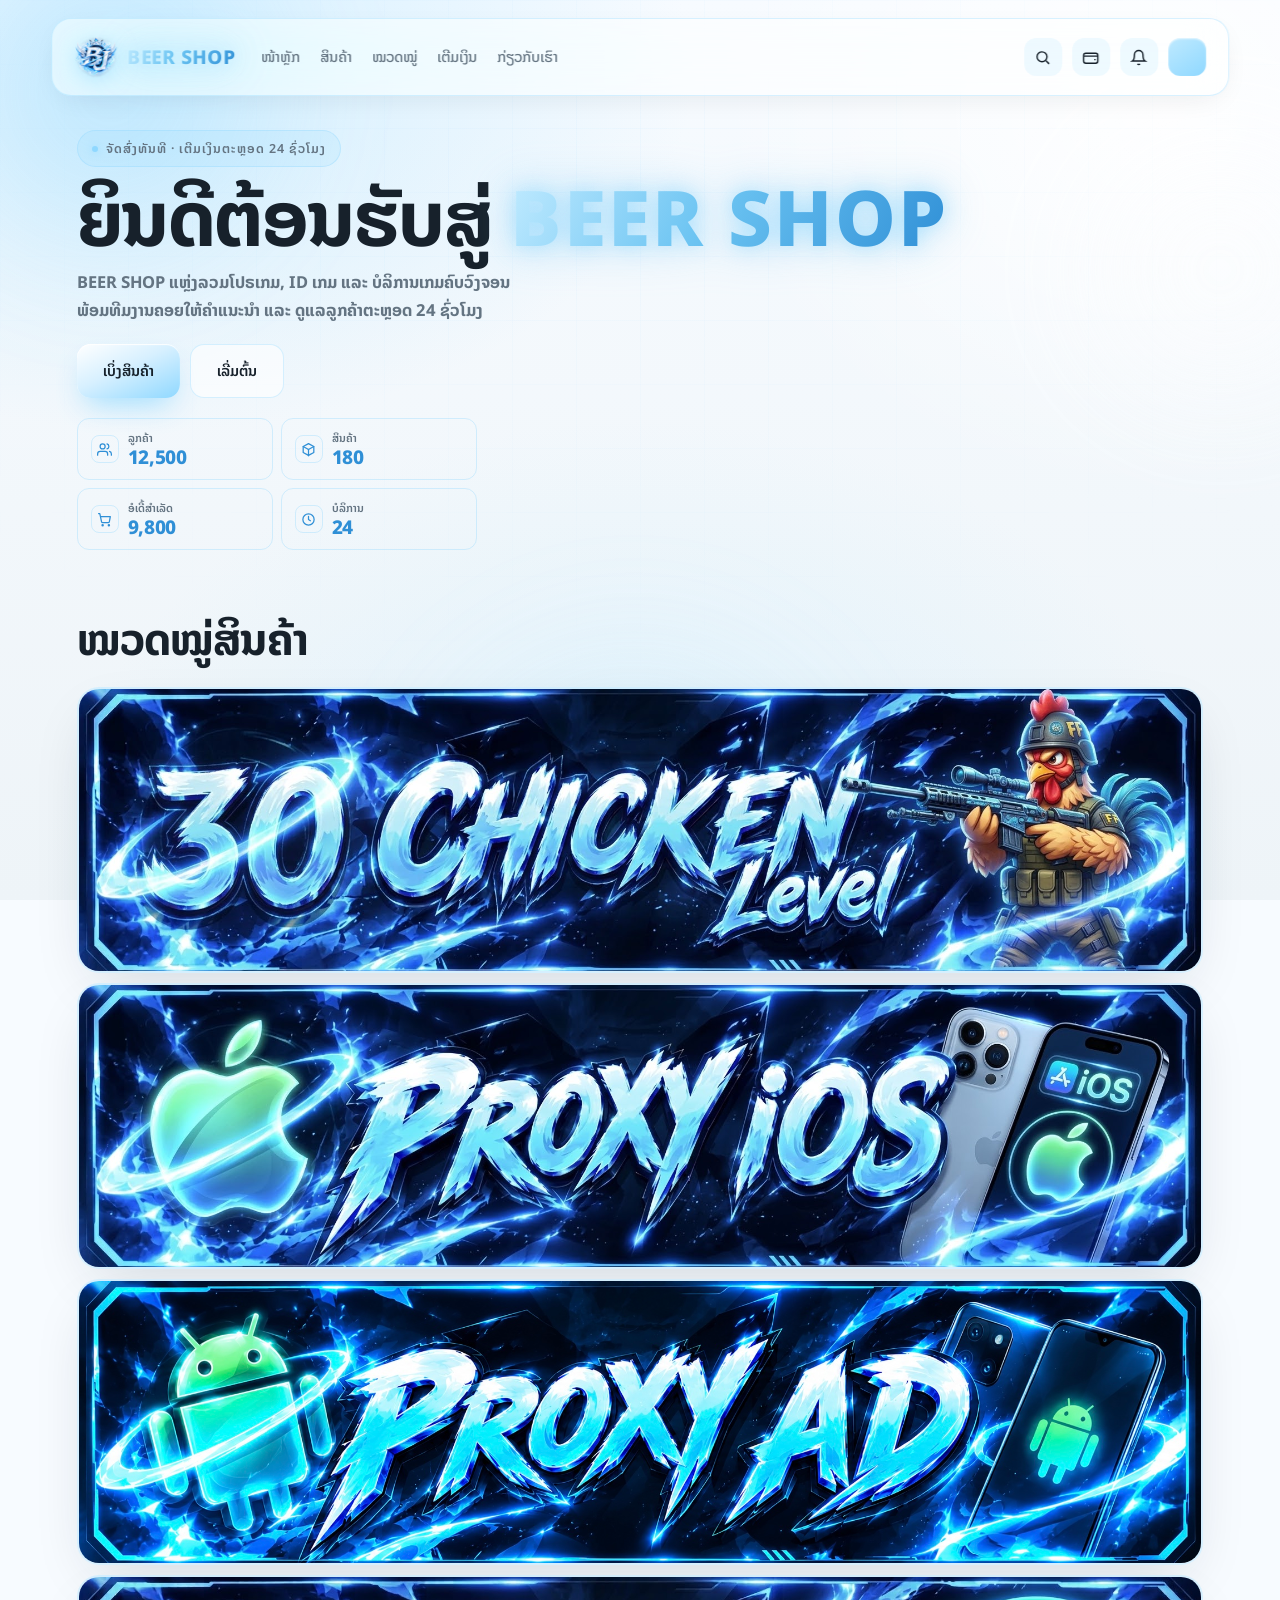
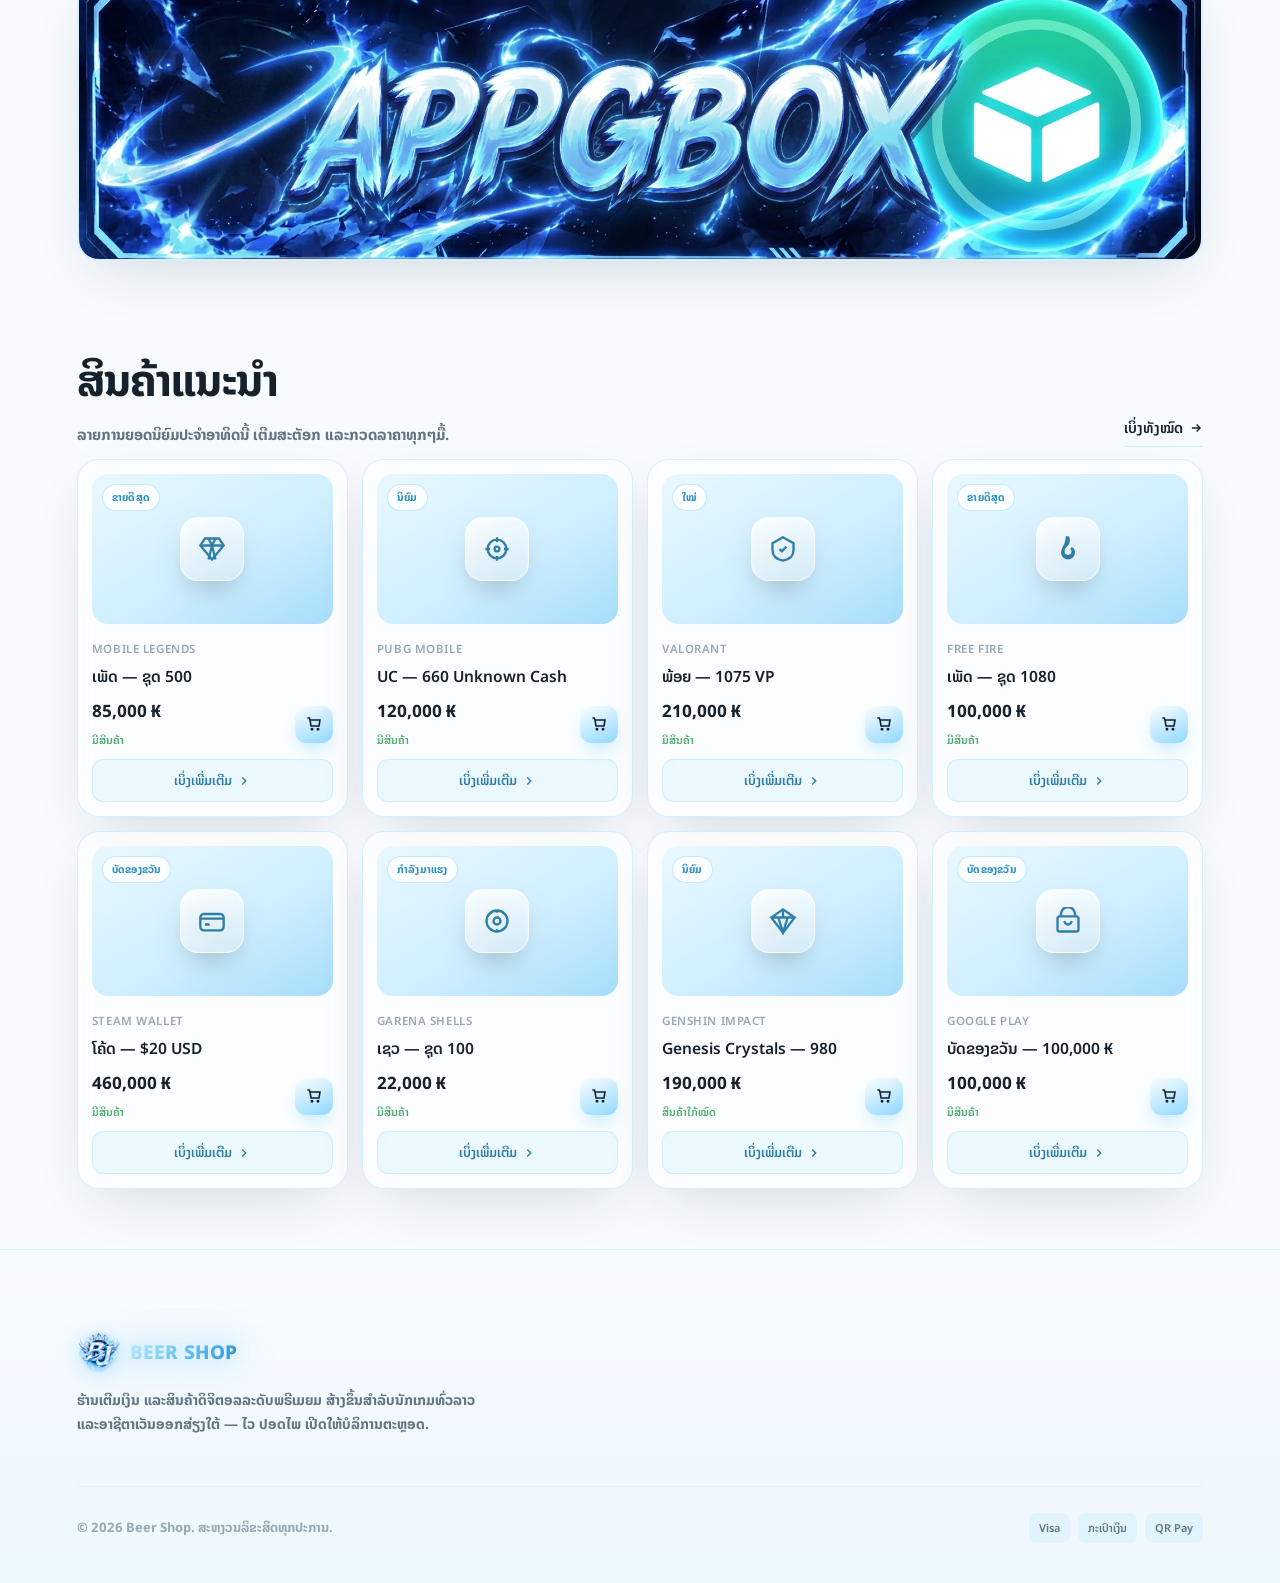
==== index.html @ f6fa7e66 "Add files via upload" ====
<!DOCTYPE html>
<html lang="lo">
<head>
<meta charset="UTF-8">
<meta name="viewport" content="width=device-width, initial-scale=1.0, maximum-scale=1.0, user-scalable=no, viewport-fit=cover">
<title>BEER SHOP — ຮ້ານເກມພຣີເມຍມ</title>
<link rel="preconnect" href="https://fonts.googleapis.com">
<link rel="preconnect" href="https://fonts.gstatic.com" crossorigin>
<link href="https://fonts.googleapis.com/css2?family=Noto+Sans+Lao:wght@400;500;600;700;800&display=swap" rel="stylesheet">
<link rel="stylesheet" href="style.css">
</head>
<body>


<div class="ambient">
  <div class="orb orb--1"></div>
  <div class="orb orb--2"></div>
  <div class="orb orb--3"></div>
</div>

<!-- NAVBAR -->
<nav class="navbar" id="navbar">
  <div class="nav-left">
    <a href="#" class="logo"><img src="assets/logo.png" alt="BEER SHOP" class="logo-mark"><span class="brand-name">BEER SHOP</span></a>
    <ul class="nav-links">
      <li><a href="#">ໜ້າຫຼັກ</a></li>
      <li><a href="#products">ສິນຄ້າ</a></li>
      <li><a href="#categories">ໝວດໝູ່</a></li>
      <li><a href="#categories">ເຕີມເງິນ</a></li>
      <li><a href="#footer">ກ່ຽວກັບເຮົາ</a></li>
    </ul>
  </div>
  <div class="nav-right">
    <button class="icon-btn" aria-label="ຄົ້ນຫາ"><svg viewBox="0 0 24 24" fill="none" stroke="currentColor" stroke-width="2"><circle cx="11" cy="11" r="7"/><path d="m21 21-4.3-4.3"/></svg></button>
    <button class="icon-btn" aria-label="ກະເປົາເງິນ"><svg viewBox="0 0 24 24" fill="none" stroke="currentColor" stroke-width="2"><rect x="2" y="6" width="20" height="14" rx="3"/><path d="M2 10h20M17 15h2"/></svg></button>
    <button class="icon-btn" aria-label="ແຈ້ງເຕືອນ"><svg viewBox="0 0 24 24" fill="none" stroke="currentColor" stroke-width="2"><path d="M18 8a6 6 0 0 0-12 0c0 7-3 9-3 9h18s-3-2-3-9"/><path d="M13.7 21a2 2 0 0 1-3.4 0"/></svg></button>
    <div class="avatar" role="button" aria-label="ໂປຣໄຟລ໌"></div>
  </div>
</nav>

<!-- HERO -->
<section class="hero">
  <div class="hero-copy">
    <div class="eyebrow"><span class="dot"></span>ຈັດສົ່ງທັນທີ · ເຕີມເງິນຕະຫຼອດ 24 ຊົ່ວໂມງ</div>
    <h1>ຍິນດີຕ້ອນຮັບສູ່ <span class="brand-name">BEER SHOP</span></h1>
    <p>BEER SHOP ແຫຼ່ງລວມໂປຣເກມ, ID ເກມ ແລະ ບໍລິການເກມຄົບວົງຈອນ<br>ພ້ອມທີມງານຄອຍໃຫ້ຄຳແນະນຳ ແລະ ດູແລລູກຄ້າຕະຫຼອດ 24 ຊົ່ວໂມງ</p>
    <div class="hero-actions">
      <a href="#products" class="btn btn-primary">ເບິ່ງສິນຄ້າ</a>
      <a href="#" class="btn btn-ghost">ເລີ່ມຕົ້ນ</a>
    </div>

    <div class="stat-grid" id="statGrid">
      <div class="stat-card">
        <div class="stat-icon">
          <svg viewBox="0 0 24 24"><path d="M17 21v-2a4 4 0 0 0-4-4H5a4 4 0 0 0-4 4v2"/><circle cx="9" cy="7" r="4"/><path d="M23 21v-2a4 4 0 0 0-3-3.87"/><path d="M16 3.13a4 4 0 0 1 0 7.75"/></svg>
        </div>
        <div class="stat-text">
          <span class="stat-label">ລູກຄ້າ</span>
          <span class="stat-num" data-stat="users" data-target="12500">1</span>
        </div>
      </div>
      <div class="stat-card">
        <div class="stat-icon">
          <svg viewBox="0 0 24 24"><path d="M20.5 7.3 12 12l-8.5-4.7"/><path d="M12 22V12"/><path d="M20.5 16.7 12 21.4l-8.5-4.7V7.3L12 2.6l8.5 4.7Z"/></svg>
        </div>
        <div class="stat-text">
          <span class="stat-label">ສິນຄ້າ</span>
          <span class="stat-num" data-stat="products" data-target="180">1</span>
        </div>
      </div>
      <div class="stat-card">
        <div class="stat-icon">
          <svg viewBox="0 0 24 24"><circle cx="9" cy="21" r="1"/><circle cx="19" cy="21" r="1"/><path d="M2.5 2.5h2l2.7 12.9a2 2 0 0 0 2 1.6h8.6a2 2 0 0 0 2-1.6l1.5-7.9H6"/></svg>
        </div>
        <div class="stat-text">
          <span class="stat-label">ອໍເດີ້ສຳເລັດ</span>
          <span class="stat-num" data-stat="orders" data-target="9800">1</span>
        </div>
      </div>
      <div class="stat-card">
        <div class="stat-icon">
          <svg viewBox="0 0 24 24"><circle cx="12" cy="12" r="9"/><path d="M12 7v5l3 2"/></svg>
        </div>
        <div class="stat-text">
          <span class="stat-label">ບໍລິການ</span>
          <span class="stat-num" data-stat="hours" data-target="24">1</span>
        </div>
      </div>
    </div>
  </div>

</section>

<!-- CATEGORIES -->
<section class="section" id="categories">
  <div class="section-head reveal">
    <div>
      <h2>ໝວດໝູ່ສິນຄ້າ</h2>
    </div>
  </div>
  <div class="cat-list">
    <div class="cat-row reveal" data-cat="games" tabindex="0" role="button" aria-label="ເກມ">
      <div class="cat-row-img" style="background-image:url('assets/cat-games.jpg')"></div>
    </div>
    <div class="cat-row reveal" data-cat="gift" tabindex="0" role="button" aria-label="ບັດຂອງຂວັນ">
      <div class="cat-row-img" style="background-image:url('assets/cat-gift.jpg')"></div>
    </div>
    <div class="cat-row reveal" data-cat="topup" tabindex="0" role="button" aria-label="ເຕີມເງິນ">
      <div class="cat-row-img" style="background-image:url('assets/cat-topup.jpg')"></div>
    </div>
    <div class="cat-row reveal" data-cat="best" tabindex="0" role="button" aria-label="AppGBox">
      <div class="cat-row-img" style="background-image:url('assets/cat-best.jpg')"></div>
    </div>
  </div>
</section>

<!-- PRODUCTS -->
<section class="section" id="products">
  <div class="section-head reveal">
    <div>
      <h2>ສິນຄ້າແນະນຳ</h2>
      <p>ລາຍການຍອດນິຍົມປະຈຳອາທິດນີ້ ເຕີມສະຕັອກ ແລະກວດລາຄາທຸກໆມື້.</p>
    </div>
    <a href="#" class="view-all">ເບິ່ງທັງໝົດ <svg width="14" height="14" viewBox="0 0 24 24" fill="none" stroke="currentColor" stroke-width="2.4"><path d="M5 12h14M13 6l6 6-6 6"/></svg></a>
  </div>
  <div class="product-grid">

    <div class="p-card reveal" data-idx="0">
      <div class="p-media"><span class="p-badge">ຂາຍດີສຸດ</span><span class="p-emoji"><svg viewBox="0 0 24 24" fill="none" stroke="currentColor" stroke-width="2"><path d="M6 3h12l4 6-10 12L2 9l4-6Z"/><path d="M2 9h20M9 3l3 6-3 12M15 3l-3 6 3 12"/></svg></span></div>
      <span class="p-cat">Mobile Legends</span>
      <div class="p-name">ເພັດ — ຊຸດ 500</div>
      <div class="p-foot"><div><div class="p-price">85,000 ₭</div><span class="p-stock">ມີສິນຄ້າ</span></div>
        <button class="buy-btn" aria-label="ຊື້"><svg viewBox="0 0 24 24" fill="none" stroke="currentColor" stroke-width="2.4"><path d="M6 6h15l-1.5 9h-12L6 6Zm0 0L5 3H2"/><circle cx="9" cy="20" r="1"/><circle cx="18" cy="20" r="1"/></svg></button>
      </div>
      <button class="p-viewmore" data-idx="0">ເບິ່ງເພີ່ມເຕີມ <svg viewBox="0 0 24 24" fill="none" stroke="currentColor" stroke-width="2.4"><path d="M9 6l6 6-6 6"/></svg></button>
    </div>

    <div class="p-card reveal" data-idx="1">
      <div class="p-media"><span class="p-badge">ນິຍົມ</span><span class="p-emoji"><svg viewBox="0 0 24 24" fill="none" stroke="currentColor" stroke-width="2"><circle cx="12" cy="12" r="8"/><path d="M12 2v4M12 18v4M2 12h4M18 12h4"/><circle cx="12" cy="12" r="2"/></svg></span></div>
      <span class="p-cat">PUBG Mobile</span>
      <div class="p-name">UC — 660 Unknown Cash</div>
      <div class="p-foot"><div><div class="p-price">120,000 ₭</div><span class="p-stock">ມີສິນຄ້າ</span></div>
        <button class="buy-btn" aria-label="ຊື້"><svg viewBox="0 0 24 24" fill="none" stroke="currentColor" stroke-width="2.4"><path d="M6 6h15l-1.5 9h-12L6 6Zm0 0L5 3H2"/><circle cx="9" cy="20" r="1"/><circle cx="18" cy="20" r="1"/></svg></button>
      </div>
      <button class="p-viewmore" data-idx="1">ເບິ່ງເພີ່ມເຕີມ <svg viewBox="0 0 24 24" fill="none" stroke="currentColor" stroke-width="2.4"><path d="M9 6l6 6-6 6"/></svg></button>
    </div>

    <div class="p-card reveal" data-idx="2">
      <div class="p-media"><span class="p-badge">ໃໝ່</span><span class="p-emoji"><svg viewBox="0 0 24 24" fill="none" stroke="currentColor" stroke-width="2"><path d="M12 2 3 7v6c0 5 4 8 9 9 5-1 9-4 9-9V7l-9-5Z"/><path d="M9 12l2 2 4-4"/></svg></span></div>
      <span class="p-cat">Valorant</span>
      <div class="p-name">ພ້ອຍ — 1075 VP</div>
      <div class="p-foot"><div><div class="p-price">210,000 ₭</div><span class="p-stock">ມີສິນຄ້າ</span></div>
        <button class="buy-btn" aria-label="ຊື້"><svg viewBox="0 0 24 24" fill="none" stroke="currentColor" stroke-width="2.4"><path d="M6 6h15l-1.5 9h-12L6 6Zm0 0L5 3H2"/><circle cx="9" cy="20" r="1"/><circle cx="18" cy="20" r="1"/></svg></button>
      </div>
      <button class="p-viewmore" data-idx="2">ເບິ່ງເພີ່ມເຕີມ <svg viewBox="0 0 24 24" fill="none" stroke="currentColor" stroke-width="2.4"><path d="M9 6l6 6-6 6"/></svg></button>
    </div>

    <div class="p-card reveal" data-idx="3">
      <div class="p-media"><span class="p-badge">ຂາຍດີສຸດ</span><span class="p-emoji"><svg viewBox="0 0 24 24" fill="none" stroke="currentColor" stroke-width="2"><path d="M12 2c1.5 3 1 4.5-1 6.5C9 10.5 8 12 8 14a4 4 0 0 0 8 0c0-1.2-.5-2-1.2-2.8.9.4 2.2 1.6 2.2 3.8a5 5 0 0 1-10 0c0-3.5 2-5 3-8 .5-1.2.7-2.2 1-5Z"/></svg></span></div>
      <span class="p-cat">Free Fire</span>
      <div class="p-name">ເພັດ — ຊຸດ 1080</div>
      <div class="p-foot"><div><div class="p-price">100,000 ₭</div><span class="p-stock">ມີສິນຄ້າ</span></div>
        <button class="buy-btn" aria-label="ຊື້"><svg viewBox="0 0 24 24" fill="none" stroke="currentColor" stroke-width="2.4"><path d="M6 6h15l-1.5 9h-12L6 6Zm0 0L5 3H2"/><circle cx="9" cy="20" r="1"/><circle cx="18" cy="20" r="1"/></svg></button>
      </div>
      <button class="p-viewmore" data-idx="3">ເບິ່ງເພີ່ມເຕີມ <svg viewBox="0 0 24 24" fill="none" stroke="currentColor" stroke-width="2.4"><path d="M9 6l6 6-6 6"/></svg></button>
    </div>

    <div class="p-card reveal" data-idx="4">
      <div class="p-media"><span class="p-badge">ບັດຂອງຂວັນ</span><span class="p-emoji"><svg viewBox="0 0 24 24" fill="none" stroke="currentColor" stroke-width="2"><rect x="2" y="6" width="20" height="14" rx="3"/><path d="M2 10h20M6 15h4"/></svg></span></div>
      <span class="p-cat">Steam Wallet</span>
      <div class="p-name">ໂຄ້ດ — $20 USD</div>
      <div class="p-foot"><div><div class="p-price">460,000 ₭</div><span class="p-stock">ມີສິນຄ້າ</span></div>
        <button class="buy-btn" aria-label="ຊື້"><svg viewBox="0 0 24 24" fill="none" stroke="currentColor" stroke-width="2.4"><path d="M6 6h15l-1.5 9h-12L6 6Zm0 0L5 3H2"/><circle cx="9" cy="20" r="1"/><circle cx="18" cy="20" r="1"/></svg></button>
      </div>
      <button class="p-viewmore" data-idx="4">ເບິ່ງເພີ່ມເຕີມ <svg viewBox="0 0 24 24" fill="none" stroke="currentColor" stroke-width="2.4"><path d="M9 6l6 6-6 6"/></svg></button>
    </div>

    <div class="p-card reveal" data-idx="5">
      <div class="p-media"><span class="p-badge">ກຳລັງມາແຮງ</span><span class="p-emoji"><svg viewBox="0 0 24 24" fill="none" stroke="currentColor" stroke-width="2"><circle cx="12" cy="12" r="9"/><path d="M9 12a3 3 0 1 0 6 0 3 3 0 0 0-6 0Z"/><path d="M12 3v2M12 19v2"/></svg></span></div>
      <span class="p-cat">Garena Shells</span>
      <div class="p-name">ເຊວ — ຊຸດ 100</div>
      <div class="p-foot"><div><div class="p-price">22,000 ₭</div><span class="p-stock">ມີສິນຄ້າ</span></div>
        <button class="buy-btn" aria-label="ຊື້"><svg viewBox="0 0 24 24" fill="none" stroke="currentColor" stroke-width="2.4"><path d="M6 6h15l-1.5 9h-12L6 6Zm0 0L5 3H2"/><circle cx="9" cy="20" r="1"/><circle cx="18" cy="20" r="1"/></svg></button>
      </div>
      <button class="p-viewmore" data-idx="5">ເບິ່ງເພີ່ມເຕີມ <svg viewBox="0 0 24 24" fill="none" stroke="currentColor" stroke-width="2.4"><path d="M9 6l6 6-6 6"/></svg></button>
    </div>

    <div class="p-card reveal" data-idx="6">
      <div class="p-media"><span class="p-badge">ນິຍົມ</span><span class="p-emoji"><svg viewBox="0 0 24 24" fill="none" stroke="currentColor" stroke-width="2"><path d="M12 2 2 9l10 13L22 9 12 2Z"/><path d="M2 9h20M8 9l4 13 4-13M12 2v7"/></svg></span></div>
      <span class="p-cat">Genshin Impact</span>
      <div class="p-name">Genesis Crystals — 980</div>
      <div class="p-foot"><div><div class="p-price">190,000 ₭</div><span class="p-stock">ສິນຄ້າໃກ້ໝົດ</span></div>
        <button class="buy-btn" aria-label="ຊື້"><svg viewBox="0 0 24 24" fill="none" stroke="currentColor" stroke-width="2.4"><path d="M6 6h15l-1.5 9h-12L6 6Zm0 0L5 3H2"/><circle cx="9" cy="20" r="1"/><circle cx="18" cy="20" r="1"/></svg></button>
      </div>
      <button class="p-viewmore" data-idx="6">ເບິ່ງເພີ່ມເຕີມ <svg viewBox="0 0 24 24" fill="none" stroke="currentColor" stroke-width="2.4"><path d="M9 6l6 6-6 6"/></svg></button>
    </div>

    <div class="p-card reveal" data-idx="7">
      <div class="p-media"><span class="p-badge">ບັດຂອງຂວັນ</span><span class="p-emoji"><svg viewBox="0 0 24 24" fill="none" stroke="currentColor" stroke-width="2"><path d="M6 8V6a6 6 0 0 1 12 0v2"/><rect x="3" y="8" width="18" height="13" rx="2"/><path d="M9 12a3 3 0 0 0 6 0"/></svg></span></div>
      <span class="p-cat">Google Play</span>
      <div class="p-name">ບັດຂອງຂວັນ — 100,000 ₭</div>
      <div class="p-foot"><div><div class="p-price">100,000 ₭</div><span class="p-stock">ມີສິນຄ້າ</span></div>
        <button class="buy-btn" aria-label="ຊື້"><svg viewBox="0 0 24 24" fill="none" stroke="currentColor" stroke-width="2.4"><path d="M6 6h15l-1.5 9h-12L6 6Zm0 0L5 3H2"/><circle cx="9" cy="20" r="1"/><circle cx="18" cy="20" r="1"/></svg></button>
      </div>
      <button class="p-viewmore" data-idx="7">ເບິ່ງເພີ່ມເຕີມ <svg viewBox="0 0 24 24" fill="none" stroke="currentColor" stroke-width="2.4"><path d="M9 6l6 6-6 6"/></svg></button>
    </div>

  </div>
</section>

<!-- FOOTER -->
<footer id="footer">
  <div class="foot-grid">
    <div class="foot-brand">
      <a href="#" class="logo"><img src="assets/logo.png" alt="BEER SHOP" class="logo-mark"><span class="brand-name">BEER SHOP</span></a>
      <p>ຮ້ານເຕີມເງິນ ແລະສິນຄ້າດິຈິຕອລລະດັບພຣີເມຍມ ສ້າງຂຶ້ນສຳລັບນັກເກມທົ່ວລາວ ແລະອາຊີຕາເວັນອອກສ່ຽງໃຕ້ — ໄວ ປອດໄພ ເປີດໃຫ້ບໍລິການຕະຫຼອດ.</p>
    </div>
  </div>
  <div class="foot-bottom">
    <span>© 2026 Beer Shop. ສະຫງວນລິຂະສິດທຸກປະການ.</span>
    <div class="pay-icons"><span>Visa</span><span>ກະເປົາເງິນ</span><span>QR Pay</span></div>
  </div>
</footer>

<!-- PRODUCT STACK MODAL -->
<div class="stack-modal" id="stackModal">
  <div class="stack-backdrop" id="stackBackdrop"></div>
  <div class="frost-layer" aria-hidden="true">
    <svg class="frost-flake ff-1" viewBox="0 0 24 24" fill="none" stroke="currentColor" stroke-width="1.4"><path d="M12 2v20M12 2l-3 3M12 2l3 3M12 22l-3-3M12 22l3-3M2 12h20M2 12l3-3M2 12l3 3M22 12l-3-3M22 12l-3 3M5 5l14 14M5 5l4 1M5 5l1 4M19 19l-4-1M19 19l-1-4M19 5L5 19M19 5l-4 1M19 5l1 4M5 19l4 1M5 19l1-4"/></svg>
    <svg class="frost-flake ff-2" viewBox="0 0 24 24" fill="none" stroke="currentColor" stroke-width="1.4"><path d="M12 2v20M12 2l-3 3M12 2l3 3M12 22l-3-3M12 22l3-3M2 12h20M2 12l3-3M2 12l3 3M22 12l-3-3M22 12l-3 3"/></svg>
    <svg class="frost-flake ff-3" viewBox="0 0 24 24" fill="none" stroke="currentColor" stroke-width="1.4"><path d="M12 2v20M12 2l-3 3M12 2l3 3M12 22l-3-3M12 22l3-3M2 12h20M2 12l3-3M2 12l3 3M22 12l-3-3M22 12l-3 3M5 5l14 14M5 5l4 1M5 5l1 4M19 19l-4-1M19 19l-1-4M19 5L5 19M19 5l-4 1M19 5l1 4M5 19l4 1M5 19l1-4"/></svg>
    <svg class="frost-flake ff-4" viewBox="0 0 24 24" fill="none" stroke="currentColor" stroke-width="1.4"><path d="M12 2v20M12 2l-3 3M12 2l3 3M12 22l-3-3M12 22l3-3M2 12h20M2 12l3-3M2 12l3 3M22 12l-3-3M22 12l-3 3"/></svg>
  </div>
  <button class="stack-close" id="stackClose" aria-label="ປິດ"><svg viewBox="0 0 24 24" fill="none" stroke="currentColor" stroke-width="2.4"><path d="M6 6l12 12M18 6 6 18"/></svg></button>
  <div class="stack-stage">
    <div class="stack-viewport" id="stackViewport"></div>
    <span class="stack-hint">ແຕະການ໌ດເພື່ອນຳມາໄວ້ດ້ານໜ້າ</span>
  </div>
</div>


<!-- ============ SCRIPTS ============
     category-system.js now just navigates straight to games.html on
     category-card click. product-stack.js is the separate "View More"
     card-stack modal on the featured-products section (unchanged). -->
<script src="category-system.js"></script>
<script src="product-stack.js"></script>
<script src="navbar-reveal.js"></script>
<script src="hero-stats.js"></script>

</body>
</html>
---- style.css ----
:root{
    --sky:#8FD8FF;
    --sky-light:#BFEAFF;
    --ice:#E8F8FF;
    --white:#FFFFFF;
    --soft-white:#F7FBFF;
    --gray-light:#EEF4F8;
    --text-primary:#17212B;
    --text-secondary:#647482;
    --text-muted:#9AA8B3;
    --dark-1:#16212B;
    --dark-2:#22313D;
    --glow-blue: rgba(143,216,255,0.55);
    --glow-white: rgba(255,255,255,0.8);
    --border-glass: rgba(143,216,255,0.35);
    --shadow-soft: 0 20px 60px -20px rgba(23,33,43,0.18);
    --ease: cubic-bezier(.22,.61,.36,1);
  }

  *{ margin:0; padding:0; box-sizing:border-box; }
  html{ scroll-behavior:smooth; overflow-x:hidden; width:100%; }
  body{
    font-family:'Noto Sans Lao', sans-serif;
    font-weight:700;
    background: var(--soft-white);
    color: var(--text-primary);
    overflow-x:hidden;
    -webkit-font-smoothing:antialiased;
  }
  ::selection{ background: var(--sky); color:var(--dark-1); }

  h1,h2,h3, .display{
    font-family:'Noto Sans Lao', sans-serif;
    font-weight:700;
    letter-spacing:-0.02em;
  }

  a{ text-decoration:none; color:inherit; }
  ul{ list-style:none; }
  button{ font-family:inherit; border:none; cursor:pointer; background:none; }
  img{ max-width:100%; display:block; }

  /* reduced motion */
  @media (prefers-reduced-motion: reduce){
    *{ animation-duration:0.001ms !important; animation-iteration-count:1 !important; transition-duration:0.001ms !important; }
  }

  /* ============ AMBIENT BACKGROUND ============ */
  .ambient{
    position:fixed; inset:0; z-index:-1; overflow:hidden;
    background:
      radial-gradient(ellipse 900px 600px at 12% 8%, rgba(143,216,255,0.35), transparent 60%),
      radial-gradient(ellipse 800px 700px at 90% 12%, rgba(255,255,255,0.9), transparent 55%),
      radial-gradient(ellipse 1000px 800px at 50% 100%, rgba(191,234,255,0.4), transparent 60%),
      linear-gradient(180deg, #F7FBFF 0%, #EEF4F8 100%);
  }
  .ambient::before{
    content:''; position:absolute; inset:0;
    background-image:
      linear-gradient(rgba(143,216,255,0.06) 1px, transparent 1px),
      linear-gradient(90deg, rgba(143,216,255,0.06) 1px, transparent 1px);
    background-size:64px 64px;
    mask-image: radial-gradient(ellipse 70% 60% at 50% 20%, black, transparent);
  }
  .orb{
    position:absolute; border-radius:50%; filter:blur(60px);
    animation: drift 26s ease-in-out infinite;
    opacity:0.55;
  }
  .orb--1{ width:420px; height:420px; top:-120px; left:-100px; background:radial-gradient(circle, rgba(143,216,255,0.7), transparent 70%); }
  .orb--2{ width:360px; height:360px; top:10%; right:-120px; background:radial-gradient(circle, rgba(255,255,255,0.9), transparent 70%); animation-delay:-8s; }
  .orb--3{ width:500px; height:500px; bottom:-200px; left:30%; background:radial-gradient(circle, rgba(191,234,255,0.6), transparent 70%); animation-delay:-16s; }
  @keyframes drift{
    0%,100%{ transform:translate(0,0) scale(1); }
    50%{ transform:translate(30px,-24px) scale(1.06); }
  }

  /* ============ NAVBAR ============ */
  .navbar{
    position:fixed; top:18px; left:50%; transform:translateX(-50%);
    width:min(1180px, 92vw);
    z-index:100;
    display:flex; align-items:center; justify-content:space-between;
    padding:16px 22px;
    background:rgba(255,255,255,0.55);
    backdrop-filter: blur(18px) saturate(160%);
    -webkit-backdrop-filter: blur(18px) saturate(160%);
    border:1px solid var(--border-glass);
    border-radius:20px;
    box-shadow: 0 8px 30px -12px rgba(23,33,43,0.12);
    transition: all .45s var(--ease);
  }
  .navbar.scrolled{
    padding:11px 22px;
    background:rgba(255,255,255,0.75);
    box-shadow: 0 14px 40px -14px rgba(23,33,43,0.22);
    backdrop-filter: blur(26px) saturate(180%);
  }
  .nav-left{ display:flex; align-items:center; gap:26px; }
  .logo{ display:flex; align-items:center; gap:9px; font-family:'Noto Sans Lao', sans-serif; font-weight:700; font-size:19px; letter-spacing:-0.01em; }
  /* ============ BRAND NAME (BEER SHOP) ============ */
  .brand-name{
    display:inline-block;
    font-family:'Noto Sans Lao', sans-serif;
    font-weight:800;
    letter-spacing:0.03em;
    background: linear-gradient(120deg, #bfeaff 0%, #6cc4f2 45%, #2f8fd6 100%);
    -webkit-background-clip:text; background-clip:text; color:transparent;
    filter: drop-shadow(0 0 10px rgba(143,216,255,0.65)) drop-shadow(0 0 22px rgba(111,196,242,0.4));
  }
  .logo .brand-name{
    opacity:0; animation: brandFadeUp .6s var(--ease) forwards;
  }
  .hero h1 .brand-name{
    opacity:0; animation: brandFadeUp .6s var(--ease) forwards;
  }
  @keyframes brandFadeUp{
    from{ opacity:0; transform:translateY(18px); }
    to{ opacity:1; transform:translateY(0); }
  }
  .hero .eyebrow,
  .hero p{
    opacity:0; animation: heroFadeIn .5s var(--ease) .18s forwards;
  }
  @keyframes heroFadeIn{
    from{ opacity:0; transform:translateY(8px); }
    to{ opacity:1; transform:translateY(0); }
  }
  .logo-mark{
    width:44px; height:44px;
    object-fit:contain;
    display:block;
    flex-shrink:0;
    filter: drop-shadow(0 4px 10px rgba(143,216,255,0.55));
    transition: transform .25s var(--ease);
  }
  .logo:hover .logo-mark{ transform:scale(1.06) rotate(-2deg); }
  .nav-links{ display:flex; gap:20px; font-size:14.5px; font-weight:500; color:var(--text-secondary); }
  .nav-links a{ position:relative; transition:color .25s; padding:4px 0; }
  .nav-links a:hover, .nav-links a:focus-visible{ color:var(--text-primary); }
  .nav-links a::after{
    content:''; position:absolute; left:0; right:100%; bottom:-2px; height:2px;
    background:linear-gradient(90deg, var(--sky), transparent);
    transition:right .3s var(--ease);
  }
  .nav-links a:hover::after{ right:0; }
  .nav-right{ display:flex; align-items:center; gap:10px; }
  .icon-btn{
    width:38px; height:38px; border-radius:12px;
    display:flex; align-items:center; justify-content:center;
    background:rgba(143,216,255,0.14);
    border:1px solid transparent;
    transition: all .25s var(--ease);
    color:var(--text-primary);
  }
  .icon-btn:hover{ background:rgba(143,216,255,0.28); border-color:var(--border-glass); transform:translateY(-2px); }
  .icon-btn svg{ width:17px; height:17px; }
  .avatar{
    width:38px; height:38px; border-radius:12px;
    background: linear-gradient(145deg, var(--sky-light), var(--sky));
    box-shadow: inset 0 1px 2px rgba(255,255,255,0.7);
  }
  .nav-toggle{ display:none; }

  /* ============ BUTTONS ============ */
  .btn{
    position:relative; display:inline-flex; align-items:center; gap:8px;
    padding:14px 26px; border-radius:14px; font-weight:600; font-size:14.5px;
    transition: transform .2s var(--ease), box-shadow .2s var(--ease), background .2s var(--ease);
  }
  .btn-primary{
    color:var(--dark-1);
    background: linear-gradient(155deg, #ffffff, #d7f0ff 45%, var(--sky));
    box-shadow: inset 0 1px 1px rgba(255,255,255,0.95), 0 14px 30px -10px rgba(143,216,255,0.9);
  }
  .btn-primary:hover{ transform:translateY(-3px); box-shadow: inset 0 1px 1px rgba(255,255,255,0.95), 0 20px 38px -10px rgba(143,216,255,1); }
  .btn-primary:active{ transform:translateY(-1px) scale(0.98); }
  .btn-ghost{
    color:var(--text-primary);
    background:rgba(255,255,255,0.6);
    border:1px solid var(--border-glass);
  }
  .btn-ghost:hover{ transform:translateY(-3px); background:rgba(255,255,255,0.85); box-shadow:0 14px 28px -14px rgba(23,33,43,0.2); }
  .btn-ghost:active{ transform:translateY(-1px) scale(0.98); }

  /* ============ HERO ============ */
  .hero{
    position:relative; padding:130px 6vw 30px;
    display:grid; grid-template-columns:1fr; align-items:center; gap:22px;
    overflow-x:hidden;
  }
  .eyebrow{
    display:inline-flex; align-items:center; gap:8px;
    font-size:12.5px; font-weight:600; letter-spacing:0.08em; text-transform:uppercase;
    color:var(--text-secondary);
    padding:7px 14px; border-radius:100px;
    background:rgba(143,216,255,0.16); border:1px solid var(--border-glass);
    margin-bottom:14px;
  }
  .eyebrow .dot{ width:6px; height:6px; border-radius:50%; background:var(--sky); box-shadow:0 0 10px var(--sky); animation:pulse 2s infinite; }
  @keyframes pulse{ 0%,100%{opacity:1} 50%{opacity:.4} }

  .hero h1{
    font-size:clamp(42px, 6vw, 78px);
    line-height:0.98;
    font-weight:700;
    color:var(--text-primary);
  }
  .hero h1 .accent{
    background:linear-gradient(120deg, #6cc4f2, #8FD8FF 45%, #bfeaff);
    -webkit-background-clip:text; background-clip:text; color:transparent;
  }
  .hero p{
    margin-top:12px; max-width:460px;
    font-size:16.5px; line-height:1.7; color:var(--text-secondary);
  }
  .hero-actions{ display:flex; gap:10px; margin-top:20px; flex-wrap:wrap; }

  /* ============ HERO STAT CARDS (small, border-only, brand accent) ============ */
  .stat-grid{
    display:grid;
    grid-template-columns:repeat(2, minmax(0,1fr));
    gap:8px;
    margin-top:20px;
    max-width:400px;
  }
  .stat-card{
    position:relative;
    display:flex; flex-direction:row; align-items:center;
    gap:9px;
    padding:10px 13px;
    border-radius:12px;
    background:transparent;
    border:1.5px solid var(--border-glass);
    opacity:0; transform:translateY(15px);
    transition: opacity .6s var(--ease), transform .6s var(--ease), border-color .3s var(--ease);
  }
  .stat-grid.in .stat-card{ opacity:1; transform:translateY(0); }
  .stat-grid.in .stat-card:nth-child(1){ transition-delay:0ms; }
  .stat-grid.in .stat-card:nth-child(2){ transition-delay:90ms; }
  .stat-grid.in .stat-card:nth-child(3){ transition-delay:180ms; }
  .stat-grid.in .stat-card:nth-child(4){ transition-delay:270ms; }
  @media (hover:hover){
    .stat-card:hover{ border-color:rgba(143,216,255,0.9); }
  }
  .stat-card:active{ transform:scale(0.98); transition-duration:.15s; }
  .stat-icon{
    flex:0 0 auto;
    width:28px; height:28px;
    display:flex; align-items:center; justify-content:center;
    border-radius:8px;
    background:transparent;
    border:1.5px solid var(--border-glass);
    color:#2f8fd6;
  }
  .stat-icon svg{ width:15px; height:15px; stroke:currentColor; fill:none; stroke-width:2; stroke-linecap:round; stroke-linejoin:round; }
  .stat-text{ display:flex; flex-direction:column; gap:1px; min-width:0; }
  .stat-label{ font-size:11px; font-weight:600; color:var(--text-secondary); white-space:nowrap; }
  .stat-num{
    font-family:'Noto Sans Lao', sans-serif;
    font-size:19px; font-weight:800; letter-spacing:-0.02em;
    color:#2f8fd6; line-height:1.1;
    display:inline-block;
    transition: filter .25s ease, opacity .25s ease, transform .25s ease;
  }
  .stat-num.is-counting{ filter:blur(3px); opacity:.85; transform:scale(0.99); }
  @media (prefers-reduced-motion: reduce){
    .stat-card{ transition:none; opacity:1; transform:none; }
    .stat-num{ transition:none; }
    .stat-num.is-counting{ filter:none; opacity:1; transform:none; }
  }


  /* ============ SECTION SHELL ============ */
  .section{ padding:24px 6vw 60px; position:relative; }
  .section-head{ display:flex; align-items:flex-end; justify-content:space-between; margin-bottom:12px; gap:16px; flex-wrap:wrap; }
  .section-head h2{ font-size:clamp(30px,3.4vw,44px); font-weight:700; }
  .section-head p{ color:var(--text-secondary); margin-top:6px; max-width:480px; font-size:15px; }
  .view-all{ display:flex; align-items:center; gap:6px; font-weight:600; font-size:14.5px; color:var(--text-primary); padding-bottom:6px; border-bottom:1px solid var(--border-glass); transition:gap .25s; }
  .view-all:hover{ gap:10px; }

  .reveal{ opacity:0; transform:translateY(30px); filter:blur(8px); transition: opacity .8s var(--ease), transform .8s var(--ease), filter .8s var(--ease); }
  .reveal.in{ opacity:1; transform:translateY(0); filter:blur(0); }

  /* ============ CATEGORY (full-width banner rows) ============ */
  /* Card ratio 63:16 (~3.94:1) — matches the exact aspect ratio of the
     supplied banner images (2016x512) so they display with zero
     cropping. Image fills the card 100% (label is baked into the
     image itself), 16px gap between cards, 22px corner radius, 2px border. */
  .cat-list{ display:flex; flex-direction:column; gap:10px; }
  .cat-row{
    position:relative; overflow:hidden;
    display:flex;
    aspect-ratio: 63 / 16;
    width:100%;
    border-radius:22px;
    background:rgba(255,255,255,0.55);
    border:2px solid var(--border-glass);
    backdrop-filter:blur(10px);
    box-shadow: var(--shadow-soft);
    transition: transform .3s var(--ease), box-shadow .3s var(--ease), border-color .3s var(--ease);
    cursor:pointer;
  }
  .cat-row-img{
    width:100%; height:100%;
    background-color:rgba(143,216,255,0.25);
    background-image: linear-gradient(155deg, rgba(255,255,255,0.9), rgba(143,216,255,0.45));
    background-size:cover; background-position:center;
    transition: transform .35s var(--ease);
  }
  .cat-row:hover .cat-row-img{ transform: scale(1.06); }
  .cat-row:hover{
    transform: translateX(6px);
    border-color: rgba(143,216,255,0.7);
    box-shadow: 0 20px 40px -18px rgba(111,195,240,0.5);
  }
  .cat-row.cs-press{ transform: scale(0.98); transition: transform .12s ease; }
  .cat-row.cs-charging{ border-color: var(--cs-card-accent, var(--sky)); box-shadow: 0 0 0 2px var(--cs-card-accent, var(--sky)), 0 30px 60px -18px var(--cs-card-accent, var(--sky)); }

  /* ============ CARD CLICK FX (press / glow / flash / shockwave / particles) ============ */
  .fx-burst{
    position:fixed; z-index:2400; top:0; left:0; width:0; height:0; pointer-events:none;
  }
  .fx-flash{
    position:absolute; top:0; left:0; width:140px; height:140px; margin:-70px 0 0 -70px;
    border-radius:50%;
    background: radial-gradient(circle, rgba(255,255,255,0.95), var(--fx-accent, var(--sky)) 45%, transparent 72%);
    opacity:0; transform:scale(0.2);
    animation: fxFlash .32s ease-out forwards;
  }
  @keyframes fxFlash{
    0%{ opacity:0; transform:scale(0.2); }
    30%{ opacity:1; transform:scale(1); }
    100%{ opacity:0; transform:scale(1.6); }
  }
  .fx-ring{
    position:absolute; top:0; left:0; width:36px; height:36px; margin:-18px 0 0 -18px;
    border-radius:50%; border:2px solid var(--fx-accent, var(--sky));
    opacity:0.9; transform:scale(0.4);
    animation: fxRing .55s var(--ease) forwards;
  }
  .fx-ring.fx-ring-2{ animation-delay:.08s; border-width:1.5px; }
  @keyframes fxRing{
    0%{ opacity:0.85; transform:scale(0.3); }
    100%{ opacity:0; transform:scale(7.5); }
  }
  .fx-particle{
    position:absolute; top:0; left:0; width:5px; height:5px; margin:-2.5px 0 0 -2.5px;
    border-radius:50%; background: var(--fx-accent, var(--sky));
    box-shadow: 0 0 8px 1px var(--fx-accent, var(--sky));
    opacity:1;
    animation: fxParticle .6s var(--ease) forwards;
  }
  @keyframes fxParticle{
    0%{ transform: translate(0,0) scale(1); opacity:1; }
    100%{ transform: translate(var(--px), var(--py)) scale(0); opacity:0; }
  }

  /* ============ CATEGORY SHOWCASE (dark glass, premium/futuristic) ============ */
  .cat-showcase{
    position:fixed; inset:0; z-index:2200; display:flex; align-items:center; justify-content:center;
    padding:24px; padding: max(24px, env(safe-area-inset-top)) max(24px, env(safe-area-inset-right)) max(24px, env(safe-area-inset-bottom)) max(24px, env(safe-area-inset-left));
    opacity:0; visibility:hidden; pointer-events:none;
    transition: opacity .3s var(--ease), visibility 0s linear .3s;
  }
  .cat-showcase.open{
    opacity:1; visibility:visible; pointer-events:auto;
    transition: opacity .3s var(--ease), visibility 0s linear 0s;
  }
  .cs-backdrop{
    position:absolute; inset:0;
    background: rgba(8,12,18,0.72);
    backdrop-filter: blur(18px) saturate(1.1);
    -webkit-backdrop-filter: blur(18px) saturate(1.1);
  }
  .cs-panel{
    position:relative; width:min(680px, 100%); max-height:88vh; overflow-y:auto;
    -webkit-overflow-scrolling:touch;
    border-radius:28px;
    background: linear-gradient(165deg, rgba(28,38,50,0.92), rgba(16,22,30,0.95));
    border:1px solid rgba(255,255,255,0.08);
    box-shadow: 0 40px 100px -30px rgba(0,0,0,0.7), 0 0 0 1px rgba(255,255,255,0.04) inset, 0 0 60px -10px var(--cs-accent, var(--sky));
    transform: scale(0.9); opacity:0; filter:blur(10px);
    transition: transform .4s var(--ease), opacity .35s var(--ease), filter .4s var(--ease);
  }
  .cat-showcase.open .cs-panel{ transform:scale(1); opacity:1; filter:blur(0); }
  .cs-panel::before{
    content:''; position:absolute; inset:0; border-radius:28px; pointer-events:none; z-index:2;
    background: linear-gradient(120deg, transparent 30%, rgba(255,255,255,0.06) 48%, transparent 66%);
    transform: translateX(-140%);
    animation: iceShine 5s ease-in-out infinite;
  }
  .cs-close{
    position:absolute; top:16px; right:16px; z-index:5; width:38px; height:38px; border-radius:50%;
    display:flex; align-items:center; justify-content:center;
    background:rgba(255,255,255,0.08); border:1px solid rgba(255,255,255,0.14);
    color:#fff; font-size:20px; line-height:1; backdrop-filter:blur(6px);
    transition: background .2s ease, transform .2s ease;
  }
  .cs-close:hover{ background:rgba(255,255,255,0.18); transform:rotate(90deg); }

  .cs-hero{
    position:relative; padding:44px 28px 26px; text-align:center; overflow:hidden;
    background:
      radial-gradient(ellipse 380px 220px at 50% -10%, color-mix(in srgb, var(--cs-accent, var(--sky)) 35%, transparent), transparent 70%);
  }
  .cs-hero-icon{
    width:84px; height:84px; margin:0 auto 18px; border-radius:22px;
    display:flex; align-items:center; justify-content:center;
    background: linear-gradient(155deg, rgba(255,255,255,0.12), color-mix(in srgb, var(--cs-accent, var(--sky)) 30%, transparent));
    border:1px solid rgba(255,255,255,0.18);
    box-shadow: 0 0 0 1px rgba(255,255,255,0.06) inset, 0 20px 44px -14px var(--cs-accent, var(--sky));
    opacity:0; transform: scale(0.8) translateY(10px); filter:blur(6px);
    animation: csHeroIn .55s var(--ease) .05s forwards;
  }
  .cs-hero-icon svg{ width:38px; height:38px; color:#fff; }
  @keyframes csHeroIn{
    0%{ opacity:0; transform:scale(0.8) translateY(10px); filter:blur(6px); }
    60%{ opacity:1; transform:scale(1.06) translateY(0); filter:blur(0); }
    100%{ opacity:1; transform:scale(1) translateY(0); filter:blur(0); }
  }
  .cs-badge{
    display:inline-block; font-size:11px; font-weight:700; letter-spacing:0.08em; text-transform:uppercase;
    padding:6px 14px; border-radius:100px; margin-bottom:10px;
    color: var(--cs-accent, var(--sky));
    background: color-mix(in srgb, var(--cs-accent, var(--sky)) 16%, transparent);
    border:1px solid color-mix(in srgb, var(--cs-accent, var(--sky)) 45%, transparent);
    opacity:0; animation: csFadeUp .5s var(--ease) .1s forwards;
  }
  .cs-title{ font-family:'Noto Sans Lao', sans-serif; font-size:28px; font-weight:700; color:#fff; margin-bottom:6px;
    opacity:0; animation: csFadeUp .5s var(--ease) .16s forwards; }
  .cs-subtitle{ font-size:14px; color:rgba(255,255,255,0.55); max-width:420px; margin:0 auto;
    opacity:0; animation: csFadeUp .5s var(--ease) .22s forwards; }
  @keyframes csFadeUp{ from{ opacity:0; transform:translateY(14px); } to{ opacity:1; transform:translateY(0); } }

  .cs-stats{ display:grid; grid-template-columns:repeat(3,1fr); gap:10px; padding:22px 24px 6px; }
  .cs-stat{
    padding:16px 10px; border-radius:16px; text-align:center;
    background: rgba(255,255,255,0.04); border:1px solid rgba(255,255,255,0.08);
    opacity:0; transform:translateY(20px); animation: csFadeUp .45s var(--ease) forwards;
  }
  .cs-stat b{ display:block; font-family:'Noto Sans Lao', sans-serif; font-size:19px; color:#fff; margin-bottom:3px; }
  .cs-stat span{ font-size:10.5px; color:rgba(255,255,255,0.5); text-transform:uppercase; letter-spacing:0.06em; }

  .cs-section-label{
    padding:24px 24px 10px; font-size:12px; font-weight:700; letter-spacing:0.08em; text-transform:uppercase;
    color:rgba(255,255,255,0.45);
  }
  .cs-items{
    display:flex; gap:12px; padding:0 24px 8px; overflow-x:auto; scroll-snap-type:x proximity;
    -webkit-overflow-scrolling:touch;
  }
  .cs-items::-webkit-scrollbar{ display:none; }
  .cs-item{
    position:relative; flex:0 0 128px; scroll-snap-align:start;
    padding:14px 12px; border-radius:16px; text-align:left;
    background: rgba(255,255,255,0.045); border:1px solid var(--rarity-c, rgba(255,255,255,0.1));
    box-shadow: 0 0 22px -8px var(--rarity-c, transparent);
    opacity:0; transform:translateY(16px) scale(0.94); animation: csFadeUp .4s var(--ease) forwards;
    transition: transform .25s var(--ease), box-shadow .25s var(--ease);
  }
  .cs-item:active{ transform: scale(0.95); }
  .cs-item-icon{
    width:34px; height:34px; border-radius:10px; margin-bottom:10px;
    display:flex; align-items:center; justify-content:center;
    background: color-mix(in srgb, var(--rarity-c, #8FD8FF) 22%, rgba(255,255,255,0.06));
  }
  .cs-item-icon svg{ width:17px; height:17px; color:#fff; }
  .cs-item-name{ font-size:12.5px; font-weight:600; color:#fff; line-height:1.3; margin-bottom:6px; }
  .cs-item-rarity{ font-size:9.5px; font-weight:700; letter-spacing:0.06em; text-transform:uppercase; color: var(--rarity-c, #8FD8FF); }

  .cs-cta-row{ display:flex; gap:10px; padding:24px; }
  .cs-cta{
    flex:1; padding:15px; border-radius:14px; text-align:center; font-weight:700; font-size:14.5px;
    background: linear-gradient(135deg, var(--cs-accent, var(--sky)), color-mix(in srgb, var(--cs-accent, var(--sky)) 60%, #fff));
    color:#0d1420;
    box-shadow: 0 16px 34px -12px var(--cs-accent, var(--sky));
    transition: transform .2s var(--ease), box-shadow .2s var(--ease);
    position:relative; overflow:hidden;
  }
  .cs-cta:active{ transform:scale(0.96); }
  .cs-cta-secondary{
    flex:0 0 auto; padding:15px 20px; border-radius:14px; font-weight:600; font-size:14px;
    background:rgba(255,255,255,0.06); color:rgba(255,255,255,0.75); border:1px solid rgba(255,255,255,0.12);
    transition: background .2s ease, transform .2s ease;
  }
  .cs-cta-secondary:active{ transform:scale(0.96); }

  @media (max-width:560px){
    .cs-panel{ max-height:92vh; border-radius:24px; }
    .cs-hero{ padding:38px 20px 22px; }
    .cs-title{ font-size:23px; }
    .cs-stats{ grid-template-columns:repeat(3,1fr); padding:18px 16px 4px; gap:8px; }
    .cs-stat{ padding:12px 6px; }
    .cs-section-label{ padding:20px 16px 8px; }
    .cs-items{ padding:0 16px 6px; }
    .cs-cta-row{ padding:16px; }
  }

  /* ============ PRODUCTS ============ */
  .product-grid{ display:grid; grid-template-columns:repeat(4,1fr); gap:14px; }
  .p-card{
    position:relative; overflow:hidden;
    border-radius:22px; padding:14px;
    background:rgba(255,255,255,0.6);
    border:1px solid var(--border-glass);
    backdrop-filter:blur(10px);
    box-shadow:var(--shadow-soft);
    transition: transform .4s var(--ease), box-shadow .4s var(--ease), border-color .4s var(--ease);
  }
  .p-card:hover{
    transform: translateY(-8px) scale(1.02);
    border-color:rgba(143,216,255,0.8);
    box-shadow: 0 34px 60px -22px rgba(111,195,240,0.55);
  }
  .p-media{
    position:relative; height:150px; border-radius:16px; margin-bottom:10px;
    background: linear-gradient(150deg, #eaf8ff, #cdeeff 60%, #a6ddfa);
    display:flex; align-items:center; justify-content:center;
    overflow:hidden;
  }
  .p-media::before{
    content:''; position:absolute; inset:0;
    background: linear-gradient(120deg, transparent 30%, rgba(255,255,255,0.75) 48%, transparent 66%);
    transform: translateX(-120%);
  }
  .p-card:hover .p-media::before{ animation: sweep 1.6s var(--ease); }
  @keyframes sweep{ to{ transform:translateX(120%); } }
  .p-emoji{
    width:64px; height:64px; border-radius:18px;
    display:flex; align-items:center; justify-content:center;
    background: linear-gradient(155deg, rgba(255,255,255,0.85), rgba(255,255,255,0.25));
    border:1px solid rgba(255,255,255,0.6);
    box-shadow: inset 0 1px 1px rgba(255,255,255,0.9), 0 16px 24px -12px rgba(23,33,43,0.2);
    filter: drop-shadow(0 14px 14px rgba(23,33,43,0.1));
    transition: transform .4s var(--ease);
  }
  .p-emoji svg{ width:28px; height:28px; color:#2f7ea8; }
  .p-card:hover .p-emoji{ transform: scale(1.08) translateY(-4px) rotate(2deg); }
  .p-badge{
    position:absolute; top:10px; left:10px; font-size:10.5px; font-weight:700;
    padding:4px 9px; border-radius:100px; letter-spacing:0.02em;
    background:rgba(255,255,255,0.85); color:#2f8fc2; border:1px solid rgba(143,216,255,0.5);
  }
  .p-cat{ font-size:11.5px; color:var(--text-muted); text-transform:uppercase; letter-spacing:0.05em; font-weight:600; }
  .p-name{ font-size:15.5px; font-weight:600; margin:4px 0 8px; }
  .p-foot{ display:flex; align-items:center; justify-content:space-between; }
  .p-price{ font-family:'Noto Sans Lao', sans-serif; font-weight:700; font-size:17px; }
  .p-stock{ font-size:11px; color:#4fae6f; font-weight:600; }
  .buy-btn{
    width:38px; height:38px; border-radius:11px; flex-shrink:0;
    display:flex; align-items:center; justify-content:center;
    background: linear-gradient(155deg, #ffffff, var(--sky));
    box-shadow: inset 0 1px 1px rgba(255,255,255,0.9), 0 10px 20px -8px rgba(143,216,255,0.9);
    transition: transform .25s var(--ease);
  }
  .buy-btn:hover{ transform:scale(1.08) rotate(-6deg); }
  .buy-btn svg{ width:16px; height:16px; color:var(--dark-1); }

  .p-viewmore{
    display:flex; align-items:center; justify-content:center; gap:5px;
    width:100%; margin-top:8px; padding:10px; border-radius:11px;
    font-size:13px; font-weight:600; color:#2f7ea8;
    background:rgba(143,216,255,0.14);
    border:1px solid rgba(143,216,255,0.3);
    transition: background .25s var(--ease), transform .25s var(--ease), gap .25s var(--ease);
  }
  .p-viewmore svg{ width:14px; height:14px; transition:transform .25s var(--ease); }
  .p-viewmore:hover{ background:rgba(143,216,255,0.28); gap:8px; }
  .p-viewmore:active{ transform:scale(0.97); }

  /* ============ PRODUCT STACK MODAL ============ */
  .stack-modal{
    position:fixed; inset:0; z-index:1000;
    display:flex; align-items:flex-end; justify-content:center;
    padding-bottom: max(28px, env(safe-area-inset-bottom));
    opacity:0; visibility:hidden;
    transition: opacity .4s var(--ease), visibility 0s linear .4s;
  }
  .stack-modal.open{
    opacity:1; visibility:visible;
    transition: opacity .4s var(--ease), visibility 0s linear 0s;
  }
  .stack-backdrop{
    position:absolute; inset:0;
    background:
      radial-gradient(ellipse 700px 500px at 50% 15%, rgba(143,216,255,0.25), transparent 60%),
      linear-gradient(190deg, rgba(23,33,43,0.38), rgba(16,26,34,0.58));
    backdrop-filter: blur(10px);
    -webkit-backdrop-filter: blur(10px);
  }

  .frost-layer{ position:absolute; inset:0; overflow:hidden; pointer-events:none; z-index:5; }
  .frost-flake{
    position:absolute; color:rgba(255,255,255,0.55); filter:blur(0.2px);
    animation: flakeDrift linear infinite;
    opacity:0;
  }
  .stack-modal.open .frost-flake{ opacity:1; }
  .ff-1{ width:22px; height:22px; top:-8%; left:14%; animation-duration:13s; animation-delay:.2s; }
  .ff-2{ width:14px; height:14px; top:-8%; left:70%; animation-duration:17s; animation-delay:2.2s; }
  .ff-3{ width:17px; height:17px; top:-8%; left:38%; animation-duration:15s; animation-delay:4.4s; }
  .ff-4{ width:12px; height:12px; top:-8%; left:86%; animation-duration:19s; animation-delay:1.1s; }
  @keyframes flakeDrift{
    0%{ transform: translateY(0) translateX(0) rotate(0deg); opacity:0; }
    8%{ opacity:0.8; }
    92%{ opacity:0.6; }
    100%{ transform: translateY(112vh) translateX(24px) rotate(140deg); opacity:0; }
  }
  .stack-close{
    position:absolute; top:26px; right:26px; z-index:60;
    width:44px; height:44px; border-radius:14px;
    display:flex; align-items:center; justify-content:center;
    background:rgba(255,255,255,0.85);
    border:1px solid var(--border-glass);
    box-shadow: 0 14px 30px -12px rgba(23,33,43,0.3);
    transform: scale(0.85);
    opacity:0;
    transition: transform .35s var(--ease) .05s, opacity .35s var(--ease) .05s, background .2s;
  }
  .stack-modal.open .stack-close{ transform:scale(1); opacity:1; }
  .stack-close:hover{ background:#fff; transform:scale(1.06); }
  .stack-close svg{ width:18px; height:18px; color:var(--text-primary); }

  /* entrance: slide up from fully off-screen, not a center pop */
  .stack-stage{
    position:relative;
    transform: translateY(120%);
    opacity:0;
    transition: transform .55s cubic-bezier(.16,1,.3,1), opacity .35s var(--ease);
  }
  .stack-modal.open .stack-stage{ transform:translateY(0); opacity:1; }

  .stack-viewport{
    position:relative;
    width:min(380px, 90vw);
    display:flex; flex-direction:column; align-items:center;
  }

  /* ---- hero card: the selected product, full detail ---- */
  .stack-hero{
    position:relative; width:100%; height:420px;
    border-radius:28px;
    background: rgba(255,255,255,0.97);
    border:1px solid var(--border-glass);
    display:flex; flex-direction:column;
    overflow:hidden;
    transition: opacity .22s ease;
    animation: iceGlow 4.5s ease-in-out infinite, heroIn .5s var(--ease) both;
  }
  @keyframes heroIn{
    from{ opacity:0; transform:translateY(10px) scale(0.97); }
    to{ opacity:1; transform:translateY(0) scale(1); }
  }
  @keyframes iceGlow{
    0%,100%{ box-shadow: 0 26px 54px -20px rgba(23,33,43,0.3), 0 0 0 0 rgba(143,216,255,0); }
    50%{ box-shadow: 0 26px 54px -20px rgba(23,33,43,0.3), 0 0 32px 4px rgba(143,216,255,0.35); }
  }
  .stack-media{
    position:relative; height:210px; border-radius:20px; margin:18px 18px 16px; flex-shrink:0;
    background: linear-gradient(150deg, #eaf8ff, #cdeeff 60%, #a6ddfa);
    display:flex; align-items:center; justify-content:center;
    overflow:hidden;
  }
  .stack-media::before{
    content:''; position:absolute; inset:0;
    background: linear-gradient(120deg, transparent 30%, rgba(255,255,255,0.8) 48%, transparent 66%);
    transform: translateX(-130%);
    animation: iceShine 4s ease-in-out infinite;
  }
  @keyframes iceShine{ 0%,55%{ transform:translateX(-130%); } 85%,100%{ transform:translateX(130%); } }
  .stack-media svg{ width:72px; height:72px; color:#2f7ea8; filter: drop-shadow(0 12px 12px rgba(23,33,43,0.15)); position:relative; z-index:1; }
  .stack-badge{
    position:absolute; top:12px; left:12px; font-size:11.5px; font-weight:700;
    padding:6px 12px; border-radius:100px; letter-spacing:0.02em;
    background:rgba(255,255,255,0.9); color:#2f8fc2; border:1px solid rgba(143,216,255,0.5);
  }
  .stack-cat{ font-size:12.5px; color:var(--text-muted); text-transform:uppercase; letter-spacing:0.05em; font-weight:600; padding:0 20px; }
  .stack-name{ font-size:21px; font-weight:700; margin:6px 0 0; font-family:'Noto Sans Lao', sans-serif; line-height:1.25; padding:0 20px; }
  .stack-cta{ display:flex; align-items:center; justify-content:space-between; margin-top:auto; padding:14px 20px 20px; }
  .stack-price{ font-family:'Noto Sans Lao', sans-serif; font-weight:700; font-size:23px; }
  .stack-stock{ font-size:12.5px; color:#4fae6f; font-weight:600; display:block; margin-top:2px; }
  .stack-buy{
    padding:12px 22px; border-radius:13px; font-weight:600; font-size:14.5px;
    background: linear-gradient(155deg, #ffffff, #d7f0ff 45%, var(--sky));
    box-shadow: inset 0 1px 1px rgba(255,255,255,0.95), 0 12px 24px -10px rgba(143,216,255,0.9);
    transition: transform .2s var(--ease);
  }
  .stack-buy:hover{ transform:translateY(-2px); }

  /* ---- fan: the other 3 cards slide out from behind the hero ---- */
  .stack-fan{
    position:relative; width:100%; height:118px; margin-top:24px;
  }
  .fan-card{
    position:absolute; top:0; left:50%; width:140px; height:112px;
    margin-left:-70px;
    padding:13px 13px 11px;
    border-radius:18px;
    background: rgba(255,255,255,0.94);
    border:1px solid var(--border-glass);
    box-shadow: 0 16px 30px -14px rgba(23,33,43,0.28);
    display:flex; flex-direction:column; gap:6px;
    cursor:pointer;
    opacity:0;
    transform: translate(0,-30px) scale(0.75) rotate(0deg);
    transition: box-shadow .25s var(--ease), background .25s var(--ease), opacity .22s ease;
    animation: fanOut .55s var(--ease) both;
  }
  .fan-card:hover{ background:#fff; box-shadow: 0 20px 36px -14px rgba(111,195,240,0.5); transform: translate(var(--fx),var(--fy)) scale(1.05) rotate(var(--fr)); }
  .fan-card:nth-child(1){ animation-delay:.08s; --fx:-112px; --fy:8px; --fr:-10deg; }
  .fan-card:nth-child(2){ animation-delay:.18s; --fx:0px;    --fy:18px; --fr:2deg;  }
  .fan-card:nth-child(3){ animation-delay:.28s; --fx:112px;  --fy:8px; --fr:10deg;  }
  @keyframes fanOut{
    from{ opacity:0; transform: translate(0,-30px) scale(0.75) rotate(0deg); }
    to{   opacity:1; transform: translate(var(--fx),var(--fy)) scale(1) rotate(var(--fr)); }
  }
  .fan-icon{
    width:32px; height:32px; border-radius:10px; flex-shrink:0;
    background: linear-gradient(155deg, rgba(255,255,255,0.9), rgba(143,216,255,0.4));
    border:1px solid rgba(143,216,255,0.4);
    display:flex; align-items:center; justify-content:center;
  }
  .fan-icon svg{ width:16px; height:16px; color:#2f7ea8; }
  .fan-name{ font-size:12px; font-weight:600; color:var(--text-primary); line-height:1.25; display:-webkit-box; -webkit-line-clamp:2; -webkit-box-orient:vertical; overflow:hidden; }
  .fan-price{ font-size:11.5px; font-weight:700; color:#2f7ea8; margin-top:auto; }

  .stack-hint{
    display:block; text-align:center; margin-top:18px;
    font-size:12.5px; color:rgba(255,255,255,0.8); font-weight:500;
  }

  /* FLIP swap clones: floating copies used to animate hero <-> fan-card swap */
  .flip-clone{
    position:fixed; z-index:1200; pointer-events:none;
    box-shadow: 0 26px 54px -20px rgba(23,33,43,0.35);
    overflow:hidden;
    will-change: top, left, width, height, transform, opacity, border-radius;
  }
  .flip-clone.is-hero{
    background: rgba(255,255,255,0.97);
    border:1px solid var(--border-glass);
    display:flex; flex-direction:column;
  }
  .flip-clone.is-fan{
    background: rgba(255,255,255,0.94);
    border:1px solid var(--border-glass);
    display:flex; flex-direction:column; gap:6px;
    padding:13px 13px 11px;
  }
  .flip-clone .fan-name{ -webkit-line-clamp:2; }

  @media (max-width: 520px){
    .stack-viewport{ width:min(320px, 90vw); }
    .stack-hero{ height:380px; }
    .stack-media{ height:170px; }
    .fan-card{ width:118px; height:102px; margin-left:-59px; }
    .fan-card:nth-child(1){ --fx:-96px; }
    .fan-card:nth-child(3){ --fx:96px; }
  }


  /* ============ FOOTER ============ */
  footer{
    padding:80px 6vw 40px;
    background: linear-gradient(180deg, transparent, rgba(143,216,255,0.08));
    border-top:1px solid rgba(143,216,255,0.25);
  }
  .foot-grid{ margin-bottom:50px; }
  .foot-brand p{ color:var(--text-secondary); font-size:14px; margin-top:14px; max-width:420px; line-height:1.7; }
  .foot-bottom{ display:flex; justify-content:space-between; align-items:center; padding-top:26px; border-top:1px solid rgba(143,216,255,0.2); font-size:13px; color:var(--text-muted); flex-wrap:wrap; gap:14px; }
  .pay-icons{ display:flex; gap:8px; }
  .pay-icons span{ padding:6px 10px; border-radius:8px; background:rgba(143,216,255,0.14); font-size:11px; font-weight:600; color:var(--text-secondary); }

  /* ============ RESPONSIVE ============ */
  @media (max-width: 1080px){
    .hero{ grid-template-columns:1fr; padding-top:130px; text-align:center; }
    .hero p{ margin-left:auto; margin-right:auto; }
    .hero-actions{ justify-content:center; }
    .stat-grid{ margin-left:auto; margin-right:auto; }
    .product-grid{ grid-template-columns:repeat(2,1fr); }
  }
  @media (max-width: 720px){
    .nav-links{ display:none; }
    .navbar{ padding:12px 16px; }
    .product-grid{ grid-template-columns:1fr 1fr; gap:14px; }
    .section{ padding:24px 5vw 50px; }
    .hero{ padding-top:130px; padding-bottom:20px; }
  }

  /* ════════════════════════════════════════════════════════════════
     GAME-ID MARKETPLACE FLOW
     CARD → GAME SELECTION → ACCOUNT LIST → ACCOUNT DETAIL → PURCHASE
     ════════════════════════════════════════════════════════════════ */

  /* ---------- shell shared by all 3 flow steps ---------- */
  .flow-screen{
    position:fixed; inset:0; z-index:2600;
    height:100vh;
    height:100dvh;
    opacity:0; visibility:hidden; pointer-events:none;
    transition: opacity .35s var(--ease), visibility 0s linear .35s;
    overflow-x:hidden;
  }
  .flow-screen.open{ opacity:1; visibility:visible; pointer-events:auto; transition: opacity .35s var(--ease); }
  body.flow-lock{ overflow:hidden; }

  .flow-bg{ position:absolute; inset:0; z-index:0; overflow:hidden; }
  .flow-bg::before{
    content:''; position:absolute; inset:0;
    background:
      radial-gradient(ellipse 900px 700px at 12% -5%, rgba(143,216,255,0.16), transparent 60%),
      radial-gradient(ellipse 900px 700px at 92% 105%, rgba(143,216,255,0.1), transparent 60%),
      rgba(8,14,22,0.9);
    backdrop-filter: blur(22px) saturate(1.1);
    -webkit-backdrop-filter: blur(22px) saturate(1.1);
  }
  .flow-grid{ position:absolute; inset:0;
    background-image:
      linear-gradient(rgba(143,216,255,0.055) 1px, transparent 1px),
      linear-gradient(90deg, rgba(143,216,255,0.055) 1px, transparent 1px);
    background-size:56px 56px;
    mask-image: radial-gradient(ellipse 85% 65% at 50% 25%, black, transparent);
  }
  .flow-orb{ position:absolute; border-radius:50%; filter:blur(90px); opacity:0.4; animation: drift 32s ease-in-out infinite; }
  .flow-orb--1{ width:520px; height:520px; top:-180px; left:-140px; background:radial-gradient(circle, rgba(143,216,255,0.65), transparent 70%); }
  .flow-orb--2{ width:460px; height:460px; bottom:-180px; right:-120px; background:radial-gradient(circle, rgba(191,234,255,0.55), transparent 70%); animation-delay:-16s; }

  .flow-step{
    position:absolute; inset:0; z-index:1; display:none; flex-direction:column;
    opacity:0; transform:scale(0.96) translateY(14px); filter:blur(12px);
    transition: opacity .5s var(--ease), transform .5s var(--ease), filter .5s var(--ease);
    overflow-x:hidden;
  }
  .flow-step.active{ display:flex; }
  .flow-step.step-in{ opacity:1; transform:scale(1) translateY(0); filter:blur(0); }

  .flow-header{
    position:sticky; top:0; z-index:5; flex-shrink:0;
    display:flex; align-items:center; justify-content:space-between; gap:16px; flex-wrap:wrap;
    padding: max(18px, env(safe-area-inset-top)) clamp(16px,3vw,40px) 16px;
    background:linear-gradient(180deg, rgba(8,14,22,0.9), rgba(8,14,22,0.6) 75%, transparent);
    backdrop-filter: blur(16px);
  }
  .flow-header-left{ display:flex; align-items:center; gap:16px; flex-wrap:wrap; min-width:0; }
  .flow-back{
    display:flex; align-items:center; gap:6px; flex-shrink:0;
    font-size:13.5px; font-weight:600; color:rgba(255,255,255,0.75);
    padding:9px 14px; border-radius:11px;
    background:rgba(255,255,255,0.06); border:1px solid rgba(255,255,255,0.1);
    transition: all .25s var(--ease);
  }
  .flow-back:hover{ background:rgba(255,255,255,0.13); color:#fff; transform:translateX(-2px); }
  .flow-back svg{ width:15px; height:15px; }
  .flow-header-info{ display:flex; align-items:center; gap:13px; min-width:0; }
  .flow-icon{
    width:44px; height:44px; flex-shrink:0; border-radius:14px;
    display:flex; align-items:center; justify-content:center;
    background: linear-gradient(155deg, rgba(255,255,255,0.14), color-mix(in srgb, var(--flow-accent, var(--sky)) 32%, transparent));
    border:1px solid rgba(255,255,255,0.16);
    box-shadow: 0 14px 30px -12px var(--flow-accent, var(--sky));
  }
  .flow-icon svg{ width:20px; height:20px; color:#fff; }
  .flow-header-info h2{ font-size:clamp(17px,2.1vw,23px); color:#fff; font-weight:700; line-height:1.2; font-family:'Noto Sans Lao', sans-serif; letter-spacing:-0.01em; }
  .flow-header-info p{ font-size:12px; color:rgba(255,255,255,0.5); margin-top:2px; }
  .flow-header-right{ display:flex; align-items:center; gap:8px; flex-shrink:0; }
  .flow-icon-btn{
    width:40px; height:40px; border-radius:12px; flex-shrink:0;
    display:flex; align-items:center; justify-content:center;
    background:rgba(255,255,255,0.06); border:1px solid rgba(255,255,255,0.1);
    color:#fff; transition: all .25s var(--ease);
  }
  .flow-icon-btn:hover{ background:rgba(255,255,255,0.15); transform:translateY(-2px); }
  .flow-icon-btn.is-active{ background: color-mix(in srgb, var(--flow-accent, var(--sky)) 30%, transparent); border-color: var(--flow-accent, var(--sky)); }
  .flow-icon-btn svg{ width:17px; height:17px; }

  .flow-search-wrap{ padding:0 clamp(16px,3vw,40px); max-height:0; overflow:hidden; opacity:0; transition: max-height .3s var(--ease), opacity .25s var(--ease), padding .3s var(--ease); flex-shrink:0; }
  .flow-search-wrap.open{ max-height:64px; opacity:1; padding:0 clamp(16px,3vw,40px) 16px; }
  .flow-search-wrap input{
    width:100%; max-width:420px; padding:12px 16px; border-radius:13px;
    background:rgba(255,255,255,0.07); border:1px solid rgba(255,255,255,0.14);
    color:#fff; font-size:14px; font-family:inherit;
  }
  .flow-search-wrap input::placeholder{ color:rgba(255,255,255,0.4); }
  .flow-search-wrap input:focus{ outline:none; border-color:var(--flow-accent, var(--sky)); }

  .flow-body{ position:relative; z-index:1; flex:1 1 auto; min-height:0; overflow-y:auto; overflow-x:hidden; -webkit-overflow-scrolling:touch; padding: 6px clamp(16px,3vw,40px) 70px; }

  /* ---------- toolbar (account marketplace: filters + search) ---------- */
  .flow-toolbar{ position:relative; z-index:2; display:flex; align-items:center; justify-content:space-between; gap:16px; flex-wrap:wrap; padding: 0 clamp(16px,3vw,40px) 18px; flex-shrink:0; }
  .filter-chips{ display:flex; gap:8px; overflow-x:auto; padding-bottom:2px; }
  .filter-chips::-webkit-scrollbar{ display:none; }
  .filter-chip{
    flex-shrink:0; padding:9px 16px; border-radius:100px; font-size:12.5px; font-weight:600;
    color:rgba(255,255,255,0.6); background:rgba(255,255,255,0.05); border:1px solid rgba(255,255,255,0.1);
    transition: all .22s var(--ease); white-space:nowrap;
  }
  .filter-chip:hover{ color:#fff; background:rgba(255,255,255,0.1); }
  .filter-chip.active{ color:var(--dark-1); background:linear-gradient(135deg, var(--flow-accent, var(--sky)), #eaf8ff); border-color:transparent; }
  .toolbar-search{ flex-shrink:0; width:min(240px, 44vw); }
  .toolbar-search input{
    width:100%; padding:9px 14px; border-radius:11px; font-size:13px;
    background:rgba(255,255,255,0.06); border:1px solid rgba(255,255,255,0.12); color:#fff;
  }
  .toolbar-search input::placeholder{ color:rgba(255,255,255,0.4); }

  /* ---------- GAME SELECTION grid ---------- */
  .game-grid{ display:grid; grid-template-columns:repeat(4,1fr); gap:20px; }
  .game-card{
    position:relative; height:224px; overflow:hidden; border-radius:24px; cursor:pointer;
    display:block;
    background:rgba(255,255,255,0.05); border:1px solid rgba(143,216,255,0.18);
    opacity:0; transform:translateY(18px);
    animation: flowCardIn .5s var(--ease) forwards;
    transition: transform .35s var(--ease), box-shadow .35s var(--ease), border-color .35s var(--ease);
  }
  @keyframes flowCardIn{ to{ opacity:1; transform:translateY(0); } }
  .game-card:hover{ transform:translateY(-8px) scale(1.02); border-color: color-mix(in srgb, var(--game-accent,var(--sky)) 65%, transparent); box-shadow: 0 32px 60px -20px color-mix(in srgb, var(--game-accent,var(--sky)) 55%, transparent); }
  .game-card:active{ transform:translateY(-4px) scale(0.98); }
  .game-card-media{
    position:absolute; inset:0;
    background: linear-gradient(155deg, var(--game-accent,var(--sky)) 0%, color-mix(in srgb, var(--game-accent,var(--sky)) 35%, #0b131c) 55%, #0b131c 100%);
    display:flex; align-items:center; justify-content:center;
  }
  .game-card-media svg{ width:74px; height:74px; color:rgba(255,255,255,0.28); }
  .game-card-media::after{ content:''; position:absolute; inset:0; background:linear-gradient(180deg, transparent 35%, rgba(6,10,16,0.92) 100%); }
  .game-card-sweep{ position:absolute; inset:0; background:linear-gradient(120deg, transparent 30%, rgba(255,255,255,0.28) 48%, transparent 66%); transform:translateX(-120%); z-index:1; }
  .game-card:hover .game-card-sweep{ animation: sweep 1.1s var(--ease); }
  .game-card-overlay{ position:absolute; left:0; right:0; bottom:0; z-index:2; padding:16px 18px 18px; }
  .game-card-name{ color:#fff; font-weight:700; font-size:16.5px; font-family:'Noto Sans Lao', sans-serif; letter-spacing:-0.01em; }
  .game-card-count{ color:rgba(255,255,255,0.6); font-size:11.5px; margin-top:3px; text-transform:uppercase; letter-spacing:0.03em; }
  .game-card-explore{ display:inline-flex; align-items:center; gap:5px; margin-top:11px; font-size:12px; font-weight:700; letter-spacing:0.03em; color:var(--game-accent,var(--sky)); transition: gap .25s var(--ease); }
  .game-card:hover .game-card-explore{ gap:8px; }

  /* ---------- ACCOUNT MARKETPLACE grid ---------- */
  .account-grid{ display:grid; grid-template-columns:repeat(4,1fr); gap:20px; }
  .account-card{
    position:relative; overflow:hidden; border-radius:22px; cursor:pointer;
    display:block;
    background:rgba(255,255,255,0.05); border:1px solid rgba(143,216,255,0.16);
    opacity:0; transform:translateY(16px);
    animation: flowCardIn .45s var(--ease) forwards;
    transition: transform .35s var(--ease), box-shadow .35s var(--ease), border-color .35s var(--ease);
  }
  .account-card:hover{ transform:translateY(-7px) scale(1.015); border-color: color-mix(in srgb, var(--flow-accent,var(--sky)) 55%, transparent); box-shadow: 0 28px 54px -20px color-mix(in srgb, var(--flow-accent,var(--sky)) 45%, transparent); }
  .account-card:active{ transform: translateY(-3px) scale(0.985); }
  .account-media{ position:relative; height:148px; overflow:hidden; }
  .account-media img{ width:100%; height:100%; object-fit:cover; display:block; }
  .account-media-badge{
    position:absolute; top:10px; left:10px; font-size:10.5px; font-weight:700; letter-spacing:0.03em;
    padding:5px 10px; border-radius:100px; color:#0d1420;
    background: linear-gradient(135deg, var(--flow-accent,var(--sky)), #eaf8ff);
  }
  .account-media-stock{
    position:absolute; top:10px; right:10px; font-size:10px; font-weight:700;
    padding:5px 9px; border-radius:100px; backdrop-filter:blur(6px);
  }
  .account-media-stock.in{ color:#8ff0ae; background:rgba(15,30,20,0.6); }
  .account-media-stock.out{ color:#ff9d9d; background:rgba(35,15,15,0.6); }
  .account-body{ padding:14px 16px 16px; }
  .account-title{ color:#fff; font-weight:700; font-size:14.5px; font-family:'Noto Sans Lao', sans-serif; }
  .account-stats{ display:flex; gap:9px; flex-wrap:wrap; margin:9px 0 13px; }
  .account-stats span{ font-size:11px; color:rgba(255,255,255,0.55); background:rgba(255,255,255,0.05); border:1px solid rgba(255,255,255,0.08); padding:4px 9px; border-radius:8px; }
  .account-foot{ display:flex; align-items:center; justify-content:space-between; }
  .account-price{ color:#fff; font-weight:700; font-size:15.5px; font-family:'Noto Sans Lao', sans-serif; }
  .account-view{ display:flex; align-items:center; gap:4px; font-size:12px; font-weight:700; color:var(--flow-accent,var(--sky)); }
  .flow-empty{ grid-column:1/-1; text-align:center; padding:60px 20px; color:rgba(255,255,255,0.45); font-size:14px; }

  /* ---------- ACCOUNT DETAIL ---------- */
  .detail-body{ display:grid; grid-template-columns:1.05fr 1fr; gap:34px; max-width:1280px; margin:0 auto; align-items:start; }
  .detail-gallery{ position:sticky; top:0; }
  .gallery-main{
    position:relative; border-radius:22px; overflow:hidden; aspect-ratio:4/3;
    background:rgba(255,255,255,0.04);
    box-shadow: 0 30px 64px -20px rgba(0,0,0,0.55), 0 0 40px -12px var(--flow-accent,var(--sky));
    cursor:zoom-in; touch-action:pan-y;
  }
  .gallery-main img{
    position:absolute; inset:0; width:100%; height:100%; object-fit:cover;
    transform:translateX(0);
    transition: transform .45s cubic-bezier(.22,.61,.36,1);
    will-change:transform;
    backface-visibility:hidden;
  }
  .gallery-main img.gm-right{ transform:translateX(100%); }
  .gallery-main img.gm-left{ transform:translateX(-100%); }
  .gallery-main img.gm-no-transition{ transition:none; }
  .gallery-counter{ position:absolute; bottom:14px; right:14px; z-index:2; padding:6px 12px; border-radius:100px; background:rgba(0,0,0,0.55); color:#fff; font-size:12px; font-weight:600; backdrop-filter:blur(6px); }
  .gallery-nav{ position:absolute; top:50%; transform:translateY(-50%); z-index:2; width:38px; height:38px; border-radius:50%; background:rgba(0,0,0,0.4); color:#fff; display:flex; align-items:center; justify-content:center; font-size:19px; opacity:0; transition: opacity .25s ease, background .25s ease; }
  .gallery-main:hover .gallery-nav{ opacity:1; }
  .gallery-nav.prev{ left:12px; } .gallery-nav.next{ right:12px; }
  .gallery-nav:hover{ background:rgba(0,0,0,0.65); }
  .gallery-thumbs{ display:flex; gap:8px; overflow-x:auto; margin-top:12px; padding-bottom:4px; scroll-snap-type:x proximity; -webkit-overflow-scrolling:touch; }
  .gallery-thumbs::-webkit-scrollbar{ height:5px; }
  .gallery-thumbs::-webkit-scrollbar-thumb{ background:rgba(143,216,255,0.3); border-radius:10px; }
  .gallery-thumb{ flex:0 0 62px; height:62px; border-radius:12px; overflow:hidden; cursor:pointer; border:2px solid transparent; opacity:0.5; transition: all .2s ease; scroll-snap-align:start; }
  .gallery-thumb img{ width:100%; height:100%; object-fit:cover; display:block; }
  .gallery-thumb.active{ border-color:var(--flow-accent,var(--sky)); opacity:1; }
  .gallery-thumb:hover{ opacity:0.85; }

  .detail-info{ color:#fff; padding-bottom:20px; }
  .detail-badge{ display:inline-block; font-size:11px; font-weight:700; letter-spacing:0.08em; text-transform:uppercase; padding:6px 14px; border-radius:100px; color:var(--flow-accent,var(--sky)); background: color-mix(in srgb, var(--flow-accent,var(--sky)) 16%, transparent); border:1px solid color-mix(in srgb, var(--flow-accent,var(--sky)) 45%, transparent); margin-bottom:14px; }
  .detail-title{ font-size:clamp(24px,3vw,32px); font-weight:700; font-family:'Noto Sans Lao', sans-serif; letter-spacing:-0.01em; }
  .detail-game{ display:block; margin-top:5px; color:rgba(255,255,255,0.5); font-size:12.5px; text-transform:uppercase; letter-spacing:0.05em; font-weight:600; }
  .detail-stats{ display:grid; grid-template-columns:repeat(3,1fr); gap:10px; margin:22px 0 20px; }
  .detail-stat{ padding:14px 8px; border-radius:14px; text-align:center; background:rgba(255,255,255,0.05); border:1px solid rgba(255,255,255,0.09); }
  .detail-stat b{ display:block; font-size:18px; font-family:'Noto Sans Lao', sans-serif; }
  .detail-stat span{ font-size:10px; color:rgba(255,255,255,0.5); text-transform:uppercase; letter-spacing:0.05em; }
  .detail-price-row{ display:flex; align-items:baseline; gap:12px; margin-bottom:16px; }
  .detail-price{ font-size:27px; font-weight:700; font-family:'Noto Sans Lao', sans-serif; }
  .detail-stock{ font-size:12px; font-weight:700; }
  .detail-stock.in{ color:#6bd68f; } .detail-stock.out{ color:#ff9d9d; }
  .detail-buy{
    position:relative; overflow:hidden; width:100%; padding:17px; border-radius:16px;
    font-weight:700; font-size:15px; letter-spacing:0.02em; color:var(--dark-1);
    background: linear-gradient(155deg, #ffffff, #d7f0ff 45%, var(--flow-accent,var(--sky)));
    box-shadow: inset 0 1px 1px rgba(255,255,255,0.95), 0 16px 34px -10px color-mix(in srgb, var(--flow-accent,var(--sky)) 70%, transparent);
    transition: transform .2s var(--ease), box-shadow .2s var(--ease);
  }
  .detail-buy:hover{ transform:translateY(-2px); }
  .detail-buy:active{ transform:scale(0.97); }
  .detail-buy:disabled{ opacity:0.45; cursor:not-allowed; transform:none; }
  .buy-ripple{ position:absolute; border-radius:50%; background:rgba(23,33,43,0.25); transform:scale(0); animation: rippleFx .55s ease-out forwards; pointer-events:none; }
  @keyframes rippleFx{ to{ transform:scale(2.6); opacity:0; } }

  .detail-tabs{ margin-top:28px; }
  .detail-tab-nav{ display:flex; gap:0; overflow-x:auto; border-bottom:1px solid rgba(255,255,255,0.1); }
  .detail-tab-nav::-webkit-scrollbar{ display:none; }
  .tab-btn{ flex-shrink:0; padding:10px 3px; margin-right:20px; font-size:12.5px; font-weight:600; color:rgba(255,255,255,0.5); white-space:nowrap; border-bottom:2px solid transparent; transition:all .2s ease; }
  .tab-btn:hover{ color:rgba(255,255,255,0.8); }
  .tab-btn.active{ color:#fff; border-color:var(--flow-accent,var(--sky)); }
  .tab-panel{ display:none; color:rgba(255,255,255,0.65); font-size:13.5px; line-height:1.75; padding-top:18px; }
  .tab-panel.active{ display:block; }
  .tab-panel ul{ list-style:disc; padding-left:20px; display:flex; flex-direction:column; gap:6px; }

  @media (max-width: 980px){
    .detail-body{ grid-template-columns:1fr; }
    .detail-gallery{ position:static; }
  }

  /* ---------- responsive: game/account grids ---------- */
  @media (max-width:1080px){
    .game-grid{ grid-template-columns:repeat(3,1fr); }
    .account-grid{ grid-template-columns:repeat(3,1fr); }
  }
  @media (max-width:720px){
    .game-grid{ grid-template-columns:repeat(2,1fr); gap:14px; }
    .account-grid{ grid-template-columns:repeat(2,1fr); gap:14px; }
    .flow-header{ padding:14px 16px; }
    .flow-body{ padding:6px 16px 60px; }
    .flow-toolbar{ padding:0 16px 14px; }
    .game-card{ height:186px; }
  }
  @media (max-width:480px){
    .account-grid{ grid-template-columns:1fr 1fr; }
    .flow-header-info p{ display:none; }
  }

  /* ---------- FULLSCREEN IMAGE VIEWER ---------- */
  .image-viewer{
    position:fixed; inset:0; z-index:2900; display:flex; flex-direction:column;
    background:rgba(0,0,0,0.94);
    opacity:0; visibility:hidden; pointer-events:none;
    transition: opacity .3s ease, visibility 0s linear .3s;
  }
  .image-viewer.open{ opacity:1; visibility:visible; pointer-events:auto; transition: opacity .3s ease; }
  .viewer-top{ display:flex; align-items:center; justify-content:space-between; padding: max(16px, env(safe-area-inset-top)) 20px 12px; color:#fff; flex-shrink:0; }
  .viewer-counter{ font-size:13px; font-weight:600; opacity:0.8; letter-spacing:0.03em; }
  .viewer-close{ display:flex; align-items:center; gap:6px; font-size:14px; font-weight:600; color:#fff; padding:8px 14px; border-radius:10px; background:rgba(255,255,255,0.08); transition:background .2s ease; }
  .viewer-close:hover{ background:rgba(255,255,255,0.16); }
  .viewer-stage{ position:relative; flex:1; display:flex; align-items:center; justify-content:center; overflow:hidden; touch-action:pan-y; }
  .viewer-stage img{ max-width:92vw; max-height:80vh; object-fit:contain; opacity:1; transform:translateX(0) scale(1); transition: opacity .28s ease, transform .28s ease; will-change:transform,opacity; user-select:none; }
  .viewer-stage img.vw-out-l{ opacity:0; transform:translateX(-26px) scale(1.02); }
  .viewer-stage img.vw-out-r{ opacity:0; transform:translateX(26px) scale(1.02); }
  .viewer-stage img.vw-zoomed{ max-width:none; max-height:none; width:auto; height:180vh; cursor:zoom-out; }
  .viewer-nav{ position:absolute; top:50%; transform:translateY(-50%); z-index:3; width:46px; height:46px; border-radius:50%; background:rgba(255,255,255,0.08); border:1px solid rgba(255,255,255,0.14); color:#fff; font-size:22px; display:flex; align-items:center; justify-content:center; transition: background .2s ease; }
  .viewer-nav:hover{ background:rgba(255,255,255,0.18); }
  .viewer-nav.prev{ left:16px; } .viewer-nav.next{ right:16px; }
  @media (max-width:640px){ .viewer-nav{ width:40px; height:40px; font-size:19px; } .viewer-nav.prev{ left:8px; } .viewer-nav.next{ right:8px; } }

  /* ---------- PURCHASE CONFIRMATION ---------- */
  .purchase-confirm{
    position:fixed; inset:0; z-index:3000; display:flex; align-items:center; justify-content:center; padding:20px;
    opacity:0; visibility:hidden; pointer-events:none;
    transition: opacity .3s var(--ease), visibility 0s linear .3s;
  }
  .purchase-confirm.open{ opacity:1; visibility:visible; pointer-events:auto; transition: opacity .3s var(--ease); }
  .pc-backdrop{ position:absolute; inset:0; background:rgba(6,10,16,0.75); backdrop-filter:blur(10px); -webkit-backdrop-filter:blur(10px); }
  .pc-panel{
    position:relative; width:min(380px,100%); border-radius:22px; padding:28px 24px;
    background: linear-gradient(165deg, rgba(28,38,50,0.95), rgba(16,22,30,0.97));
    border:1px solid rgba(255,255,255,0.1);
    box-shadow: 0 40px 90px -30px rgba(0,0,0,0.7);
    transform: scale(0.92) translateY(10px); opacity:0;
    transition: transform .35s var(--ease), opacity .3s var(--ease);
  }
  .purchase-confirm.open .pc-panel{ transform:scale(1) translateY(0); opacity:1; }
  .pc-panel h3{ color:#fff; font-size:17px; line-height:1.45; margin-bottom:20px; font-family:'Noto Sans Lao', sans-serif; font-weight:700; }
  .pc-row{ display:flex; justify-content:space-between; align-items:center; padding:11px 0; border-bottom:1px solid rgba(255,255,255,0.08); font-size:13.5px; color:rgba(255,255,255,0.6); }
  .pc-row:last-of-type{ border-bottom:none; }
  .pc-row b{ color:#fff; font-weight:600; text-align:right; }
  .pc-actions{ display:flex; gap:10px; margin-top:22px; }
  .pc-btn{ flex:1; padding:13px; border-radius:13px; font-weight:600; font-size:14px; transition: transform .2s var(--ease); }
  .pc-btn:active{ transform:scale(0.96); }
  .pc-cancel{ background:rgba(255,255,255,0.06); color:rgba(255,255,255,0.75); border:1px solid rgba(255,255,255,0.12); }
  .pc-cancel:hover{ background:rgba(255,255,255,0.1); }
  .pc-confirm{ background: linear-gradient(135deg, var(--sky), #eaf8ff); color:var(--dark-1); box-shadow: 0 16px 32px -12px rgba(143,216,255,0.65); }

  /* ---------- purchase toast ---------- */
  /* -------------------------------------------------------------
     STANDALONE FLOW PAGES (games.html / accounts.html / account-detail.html)
     Reuses .flow-header / .flow-body / .flow-step styling above, but
     renders as a normal full page instead of the old fixed overlay.
     ------------------------------------------------------------- */
  .flow-page{
    position:relative; min-height:100vh; min-height:100dvh;
    display:flex; flex-direction:column;
    background:#080e16; overflow-x:hidden;
  }
  .flow-page .flow-bg,
  .flow-page .flow-orb{ position:fixed; }
  .flow-page .flow-step{
    position:relative; inset:auto; display:flex; flex:1 1 auto;
    opacity:1; transform:none; filter:none; transition:none;
  }
  .flow-page .flow-body{ overflow-y:visible; -webkit-overflow-scrolling:auto; }

  .flow-toast{
    position:fixed; left:50%; bottom:28px; transform:translate(-50%, 20px); z-index:3100;
    display:flex; align-items:center; gap:10px; padding:14px 20px; border-radius:14px;
    background: rgba(20,30,22,0.92); border:1px solid rgba(139,240,174,0.35); color:#fff; font-size:13.5px; font-weight:600;
    box-shadow: 0 20px 44px -16px rgba(0,0,0,0.5);
    opacity:0; pointer-events:none; transition: opacity .3s var(--ease), transform .3s var(--ease);
  }
  .flow-toast.show{ opacity:1; transform:translate(-50%, 0); }
  .flow-toast svg{ width:18px; height:18px; color:#8ff0ae; flex-shrink:0; }
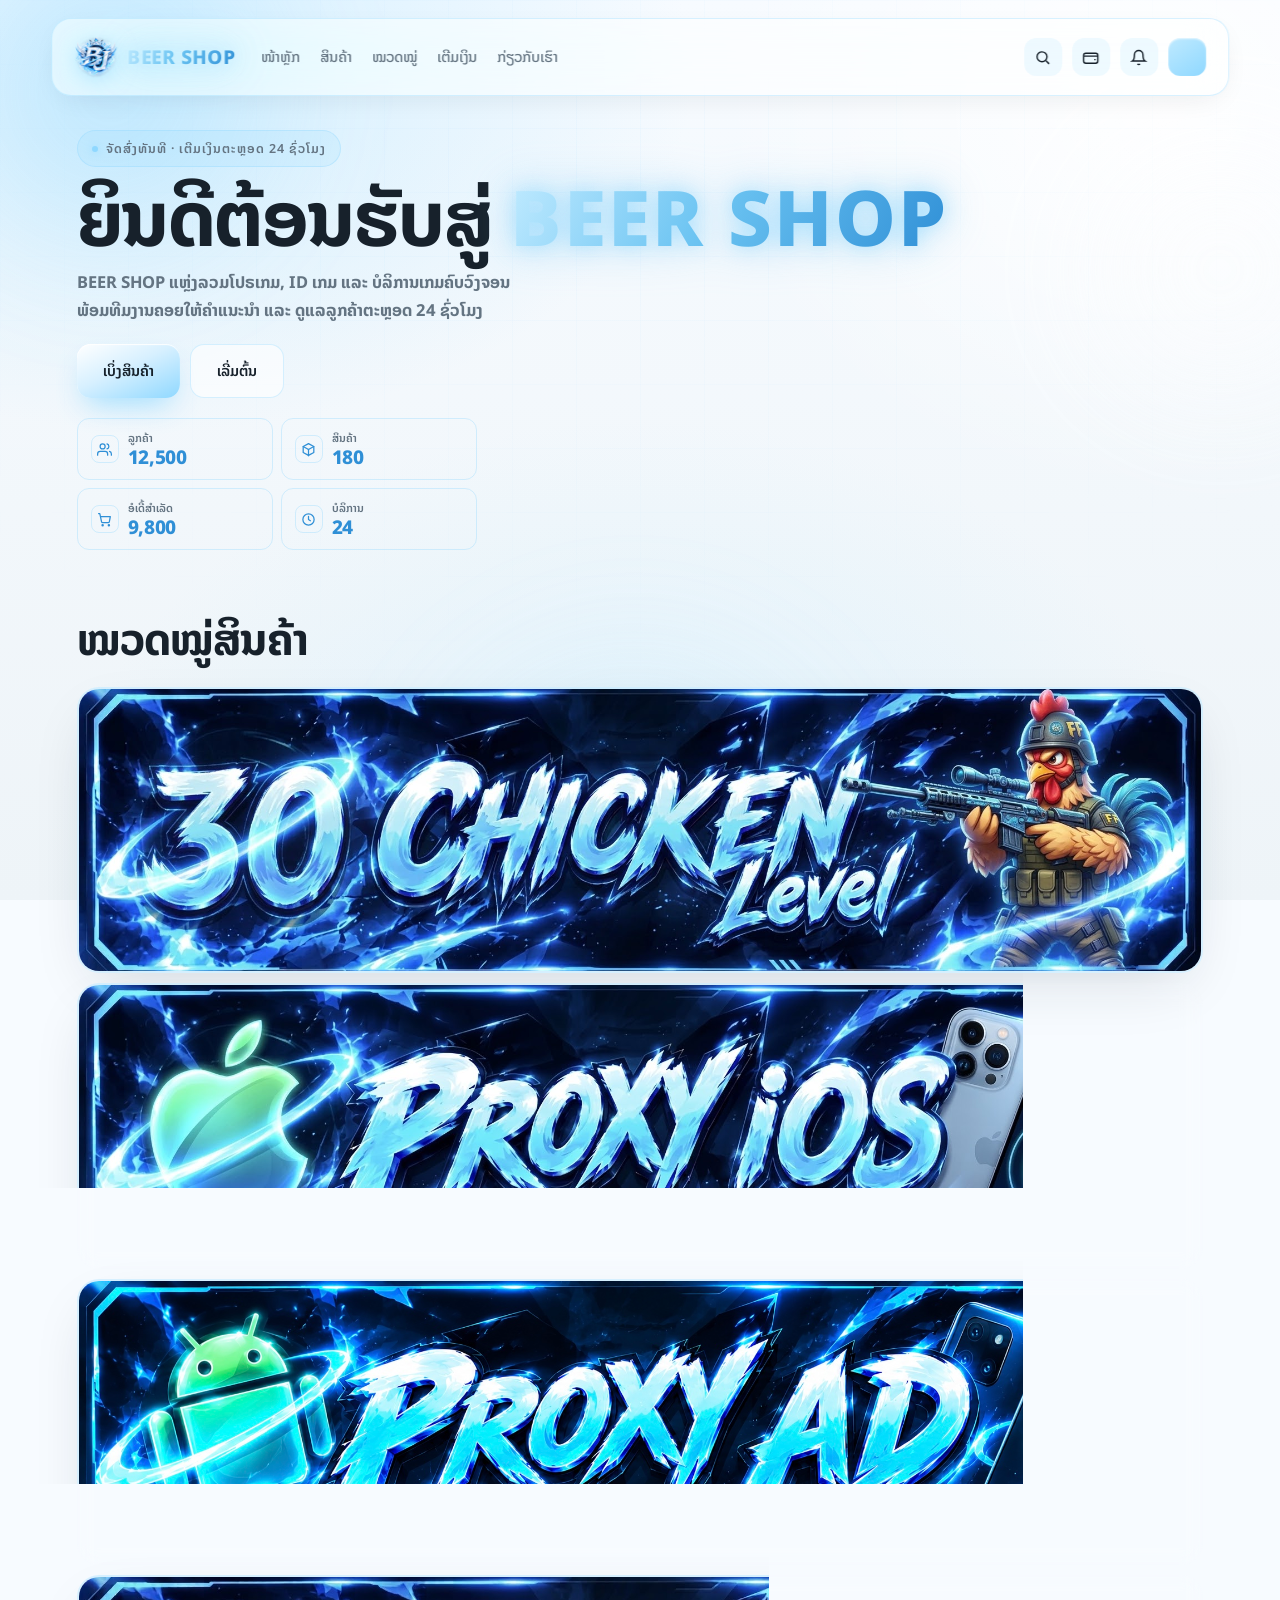
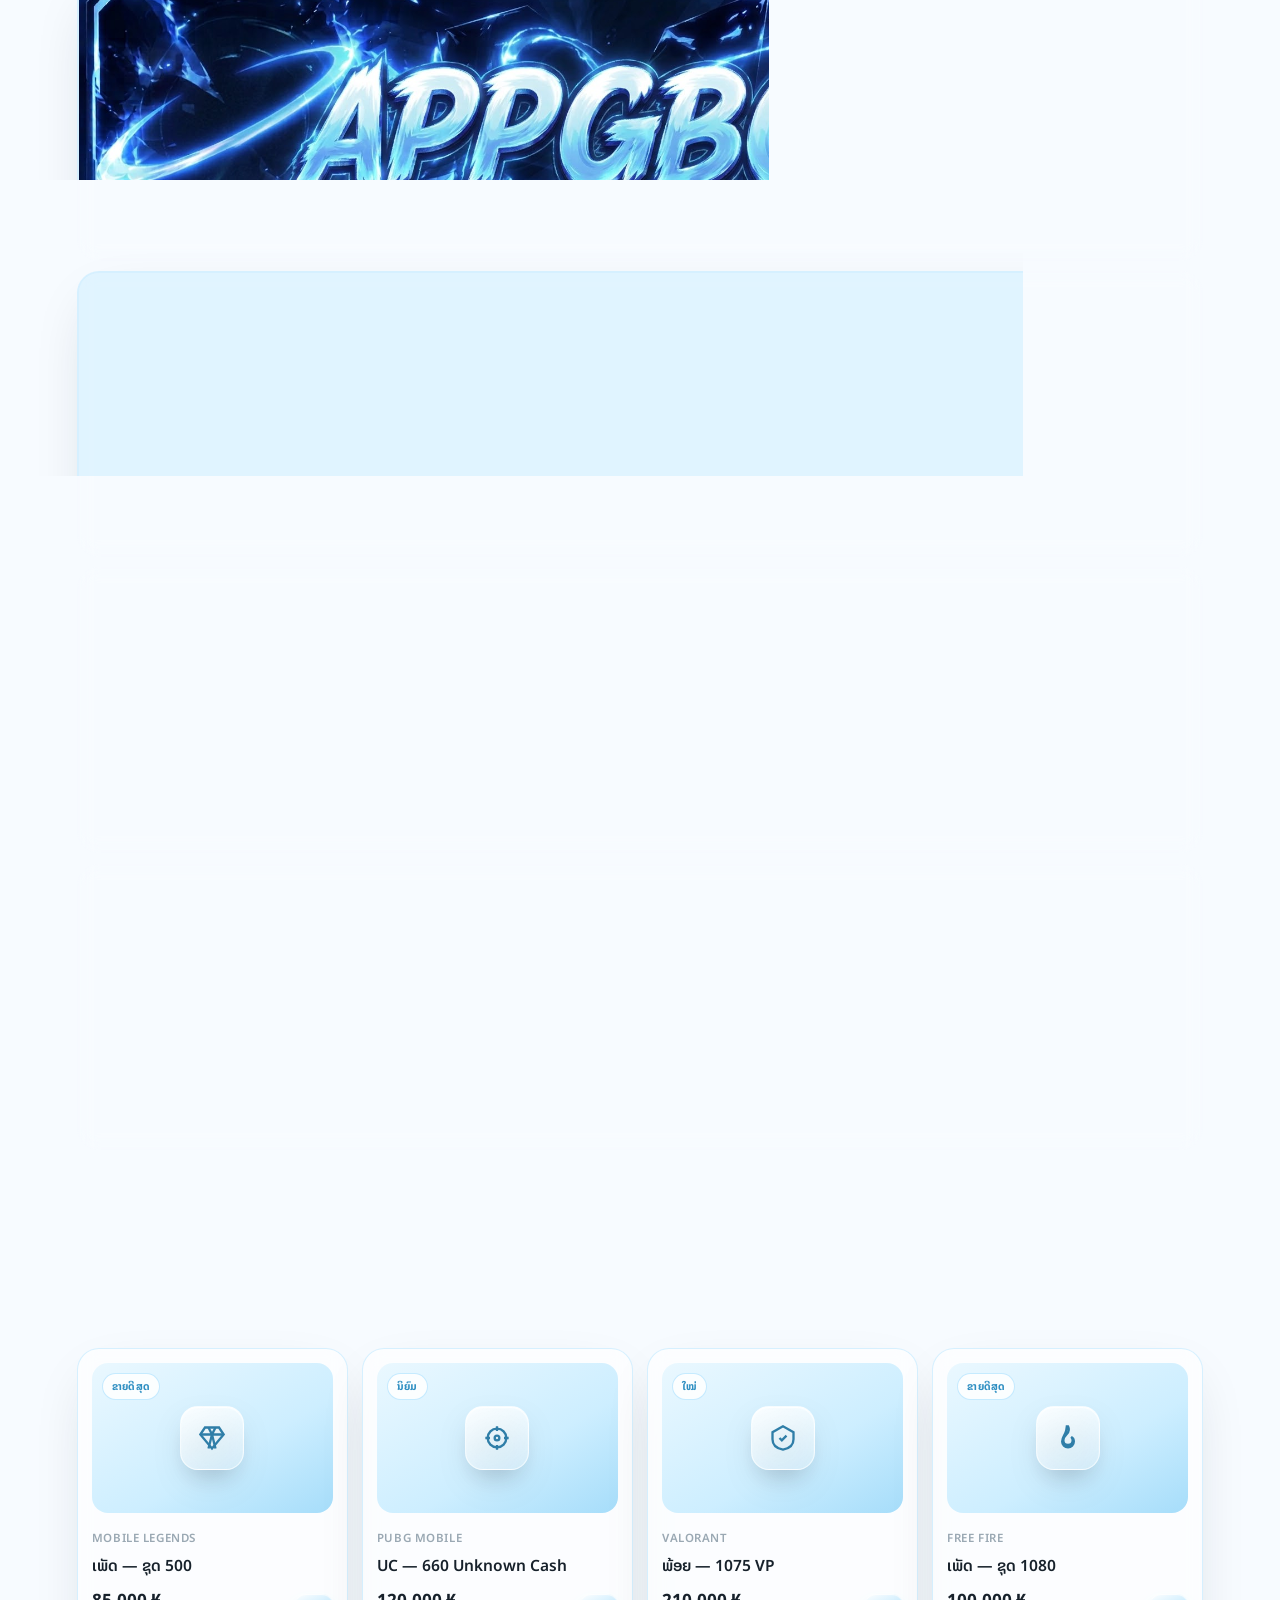
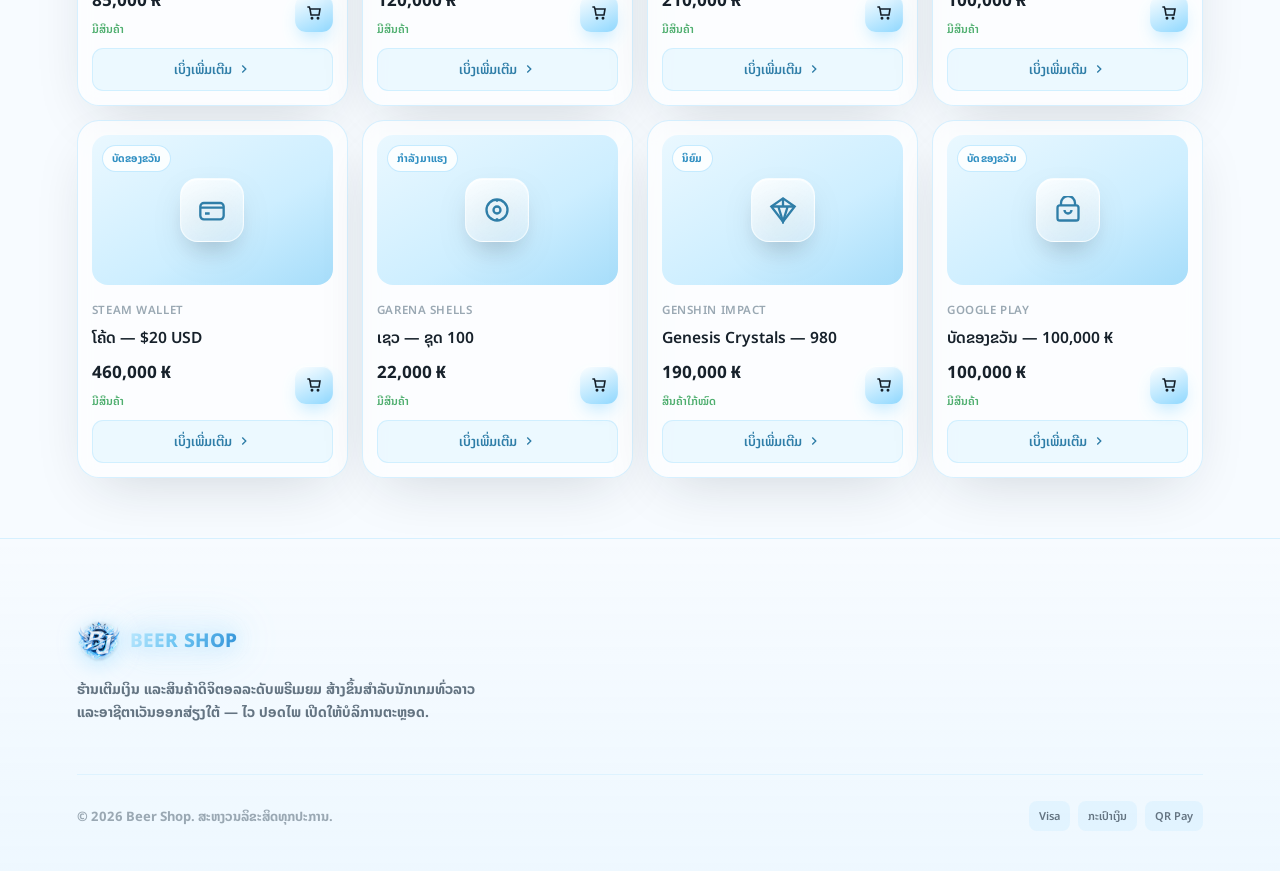
==== commit adeb035c: "Add files via upload" ====
--- a/index.html
+++ b/index.html
@@ -111,6 +111,15 @@
     <div class="cat-row reveal" data-cat="best" tabindex="0" role="button" aria-label="AppGBox">
       <div class="cat-row-img" style="background-image:url('assets/cat-best.jpg')"></div>
     </div>
+    <div class="cat-row reveal" data-cat="vip" tabindex="0" role="button" aria-label="Product VIP">
+      <div class="cat-row-img" style="background-image:url('assets/cat-vip.jpg')"></div>
+    </div>
+    <div class="cat-row reveal" data-cat="minecraft" tabindex="0" role="button" aria-label="Minecraft iOS AD PC">
+      <div class="cat-row-img" style="background-image:url('assets/cat-minecraft.jpg')"></div>
+    </div>
+    <div class="cat-row reveal" data-cat="bloxfruits" tabindex="0" role="button" aria-label="Blox Fruits">
+      <div class="cat-row-img" style="background-image:url('assets/cat-bloxfruits.jpg')"></div>
+    </div>
   </div>
 </section>
 
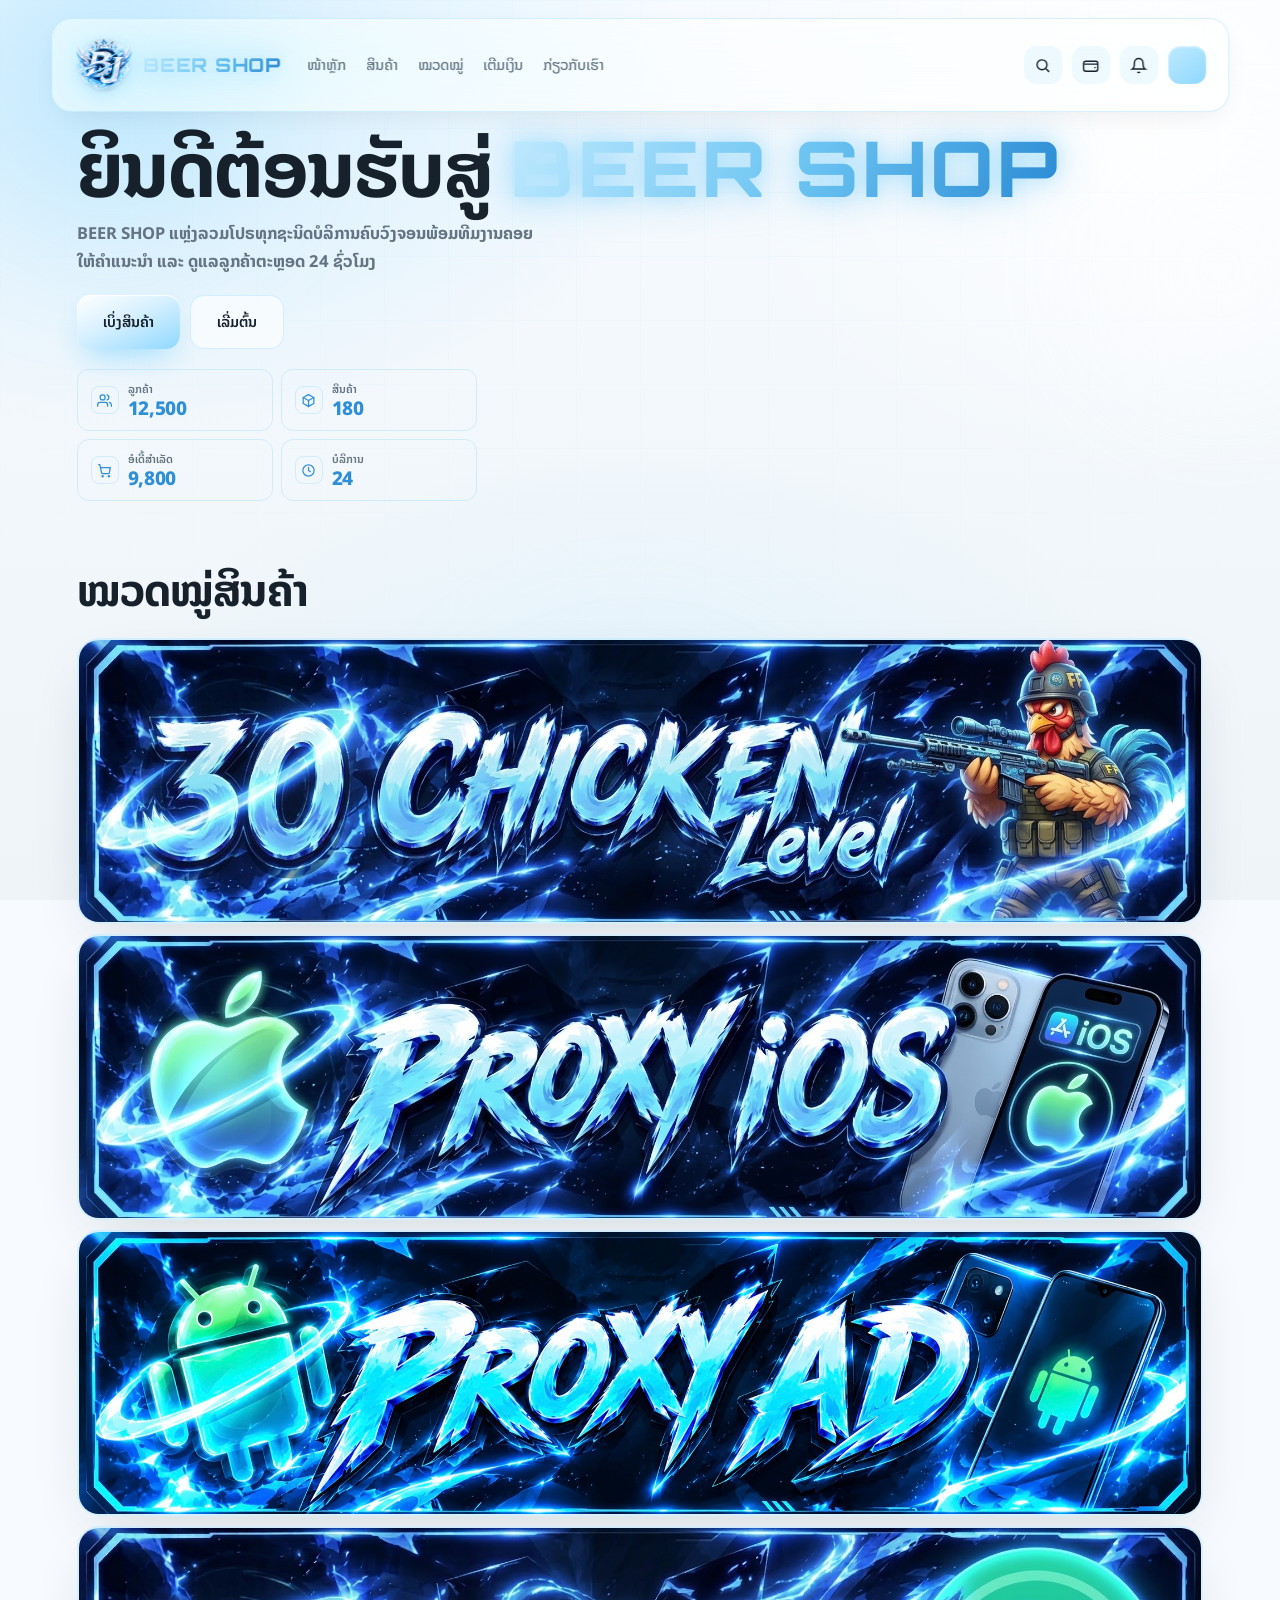
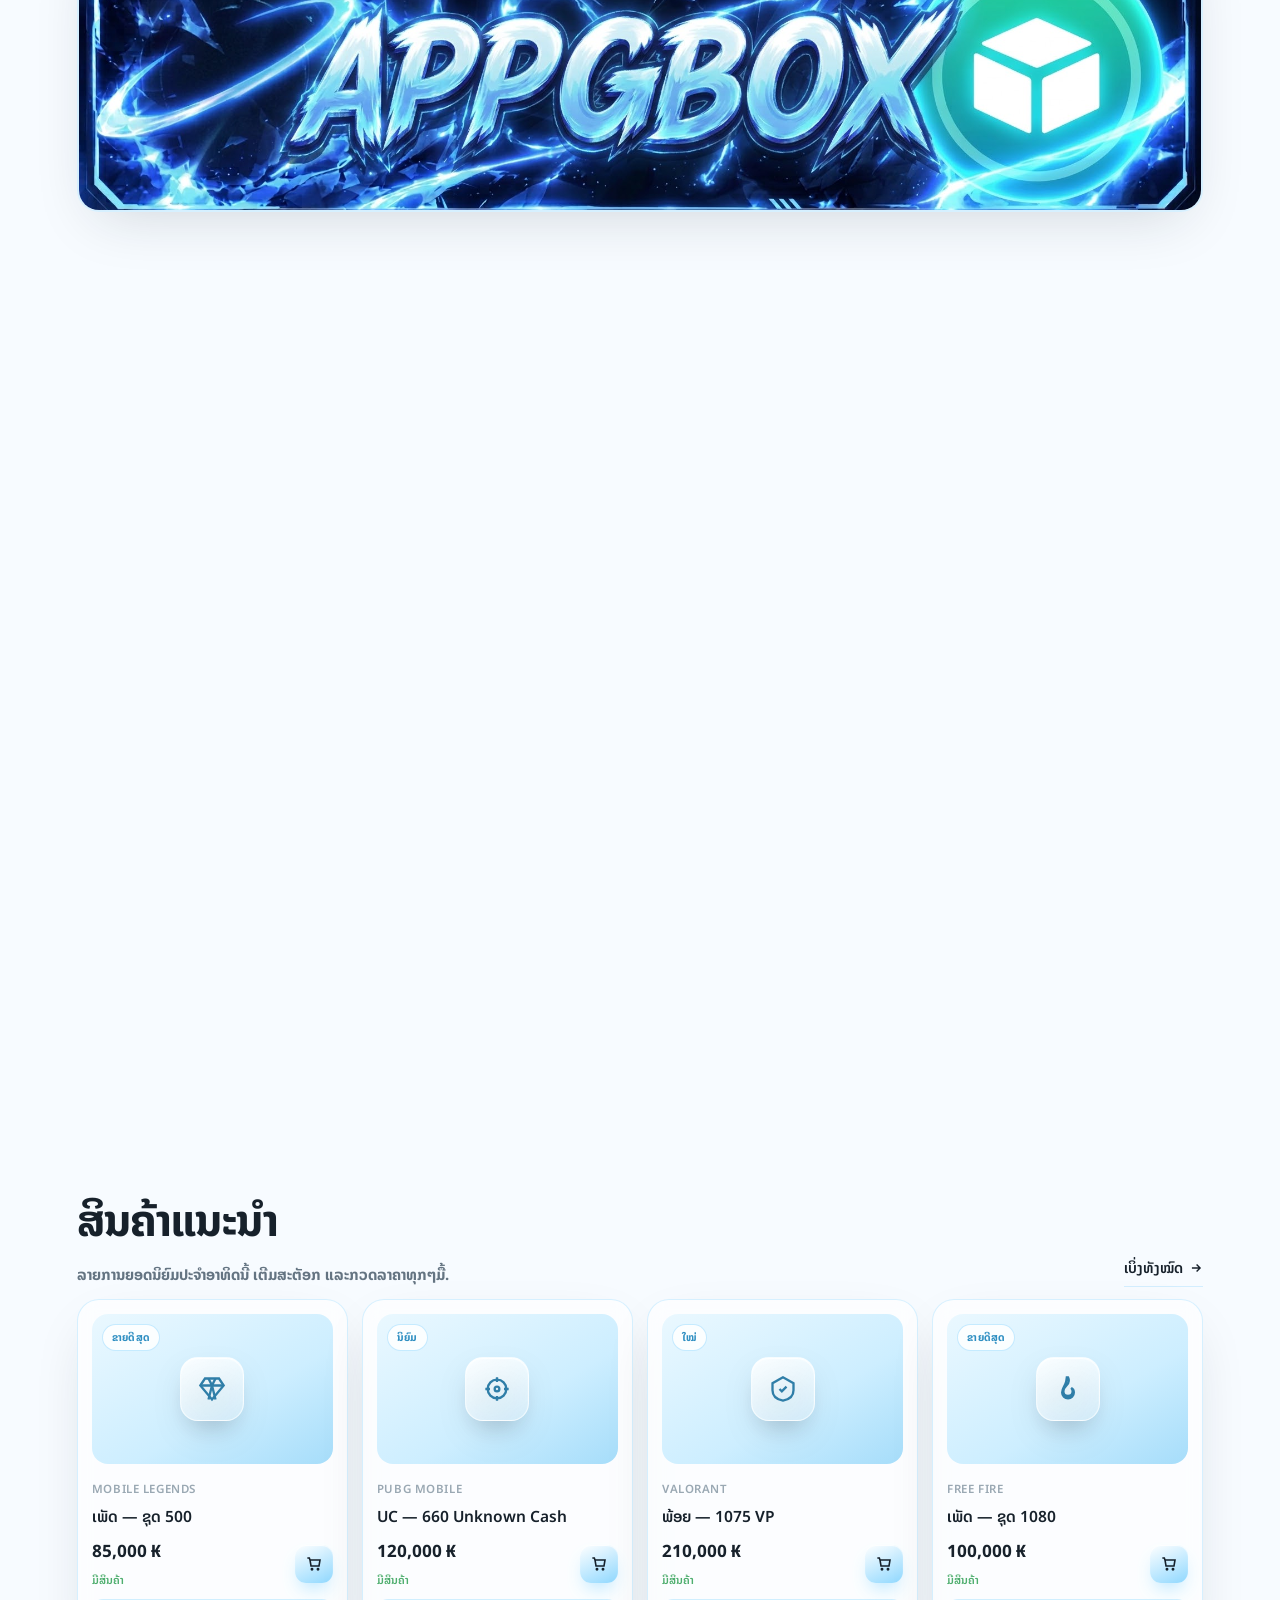
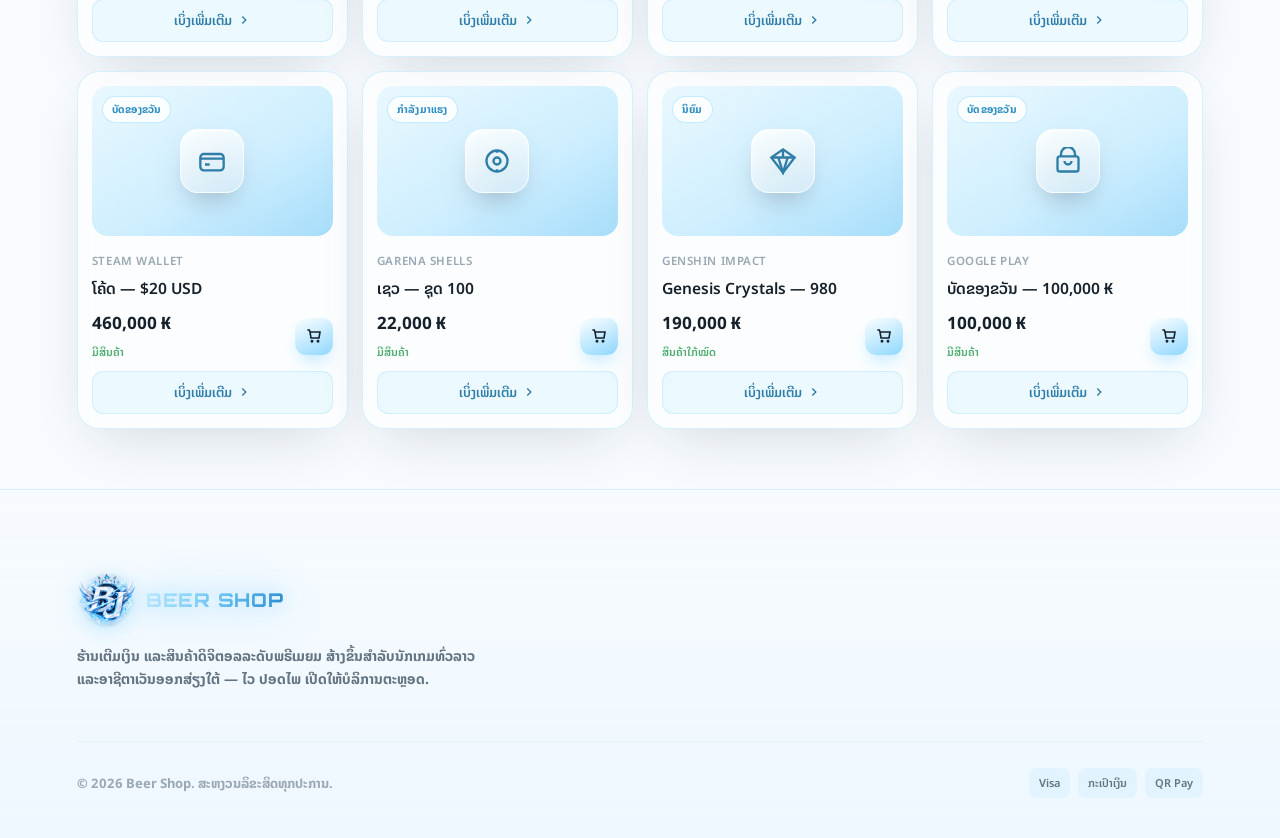
==== commit 4ac3f0a7: "Add files via upload" ====
--- a/index.html
+++ b/index.html
@@ -6,7 +6,7 @@
 <title>BEER SHOP — ຮ້ານເກມພຣີເມຍມ</title>
 <link rel="preconnect" href="https://fonts.googleapis.com">
 <link rel="preconnect" href="https://fonts.gstatic.com" crossorigin>
-<link href="https://fonts.googleapis.com/css2?family=Noto+Sans+Lao:wght@400;500;600;700;800&display=swap" rel="stylesheet">
+<link href="https://fonts.googleapis.com/css2?family=Noto+Sans+Lao:wght@400;500;600;700;800&family=Orbitron:wght@700;800;900&display=swap" rel="stylesheet">
 <link rel="stylesheet" href="style.css">
 </head>
 <body>
@@ -41,9 +41,8 @@
 <!-- HERO -->
 <section class="hero">
   <div class="hero-copy">
-    <div class="eyebrow"><span class="dot"></span>ຈັດສົ່ງທັນທີ · ເຕີມເງິນຕະຫຼອດ 24 ຊົ່ວໂມງ</div>
     <h1>ຍິນດີຕ້ອນຮັບສູ່ <span class="brand-name">BEER SHOP</span></h1>
-    <p>BEER SHOP ແຫຼ່ງລວມໂປຣເກມ, ID ເກມ ແລະ ບໍລິການເກມຄົບວົງຈອນ<br>ພ້ອມທີມງານຄອຍໃຫ້ຄຳແນະນຳ ແລະ ດູແລລູກຄ້າຕະຫຼອດ 24 ຊົ່ວໂມງ</p>
+    <p>BEER SHOP ແຫຼ່ງລວມໂປຣທຸກຊະນິດບໍລິການຄົບວົງຈອນພ້ອມທີມງານຄອຍໃຫ້ຄຳແນະນຳ ແລະ ດູແລລູກຄ້າຕະຫຼອດ 24 ຊົ່ວໂມງ</p>
     <div class="hero-actions">
       <a href="#products" class="btn btn-primary">ເບິ່ງສິນຄ້າ</a>
       <a href="#" class="btn btn-ghost">ເລີ່ມຕົ້ນ</a>
--- a/style.css
+++ b/style.css
@@ -98,27 +98,31 @@
   }
   .nav-left{ display:flex; align-items:center; gap:26px; }
   .logo{ display:flex; align-items:center; gap:9px; font-family:'Noto Sans Lao', sans-serif; font-weight:700; font-size:19px; letter-spacing:-0.01em; }
-  /* ============ BRAND NAME (BEER SHOP) ============ */
+  /* ============ BRAND NAME (BEER SHOP) — cool display font + animated shine ============ */
   .brand-name{
     display:inline-block;
-    font-family:'Noto Sans Lao', sans-serif;
+    font-family:'Orbitron', sans-serif;
     font-weight:800;
-    letter-spacing:0.03em;
-    background: linear-gradient(120deg, #bfeaff 0%, #6cc4f2 45%, #2f8fd6 100%);
+    letter-spacing:0.04em;
+    background: linear-gradient(120deg, #bfeaff 0%, #6cc4f2 22%, #2f8fd6 40%, #eaf8ff 52%, #2f8fd6 64%, #6cc4f2 82%, #bfeaff 100%);
+    background-size:250% auto;
     -webkit-background-clip:text; background-clip:text; color:transparent;
     filter: drop-shadow(0 0 10px rgba(143,216,255,0.65)) drop-shadow(0 0 22px rgba(111,196,242,0.4));
   }
   .logo .brand-name{
-    opacity:0; animation: brandFadeUp .6s var(--ease) forwards;
+    opacity:0; animation: brandFadeUp .6s var(--ease) forwards, brandShine 4s linear infinite;
   }
   .hero h1 .brand-name{
-    opacity:0; animation: brandFadeUp .6s var(--ease) forwards;
+    opacity:0; animation: brandFadeUp .6s var(--ease) forwards, brandShine 4s linear infinite;
+  }
+  @keyframes brandShine{
+    0%{ background-position:0% center; }
+    100%{ background-position:-250% center; }
   }
   @keyframes brandFadeUp{
     from{ opacity:0; transform:translateY(18px); }
     to{ opacity:1; transform:translateY(0); }
   }
-  .hero .eyebrow,
   .hero p{
     opacity:0; animation: heroFadeIn .5s var(--ease) .18s forwards;
   }
@@ -127,7 +131,7 @@
     to{ opacity:1; transform:translateY(0); }
   }
   .logo-mark{
-    width:44px; height:44px;
+    width:60px; height:60px;
     object-fit:contain;
     display:block;
     flex-shrink:0;
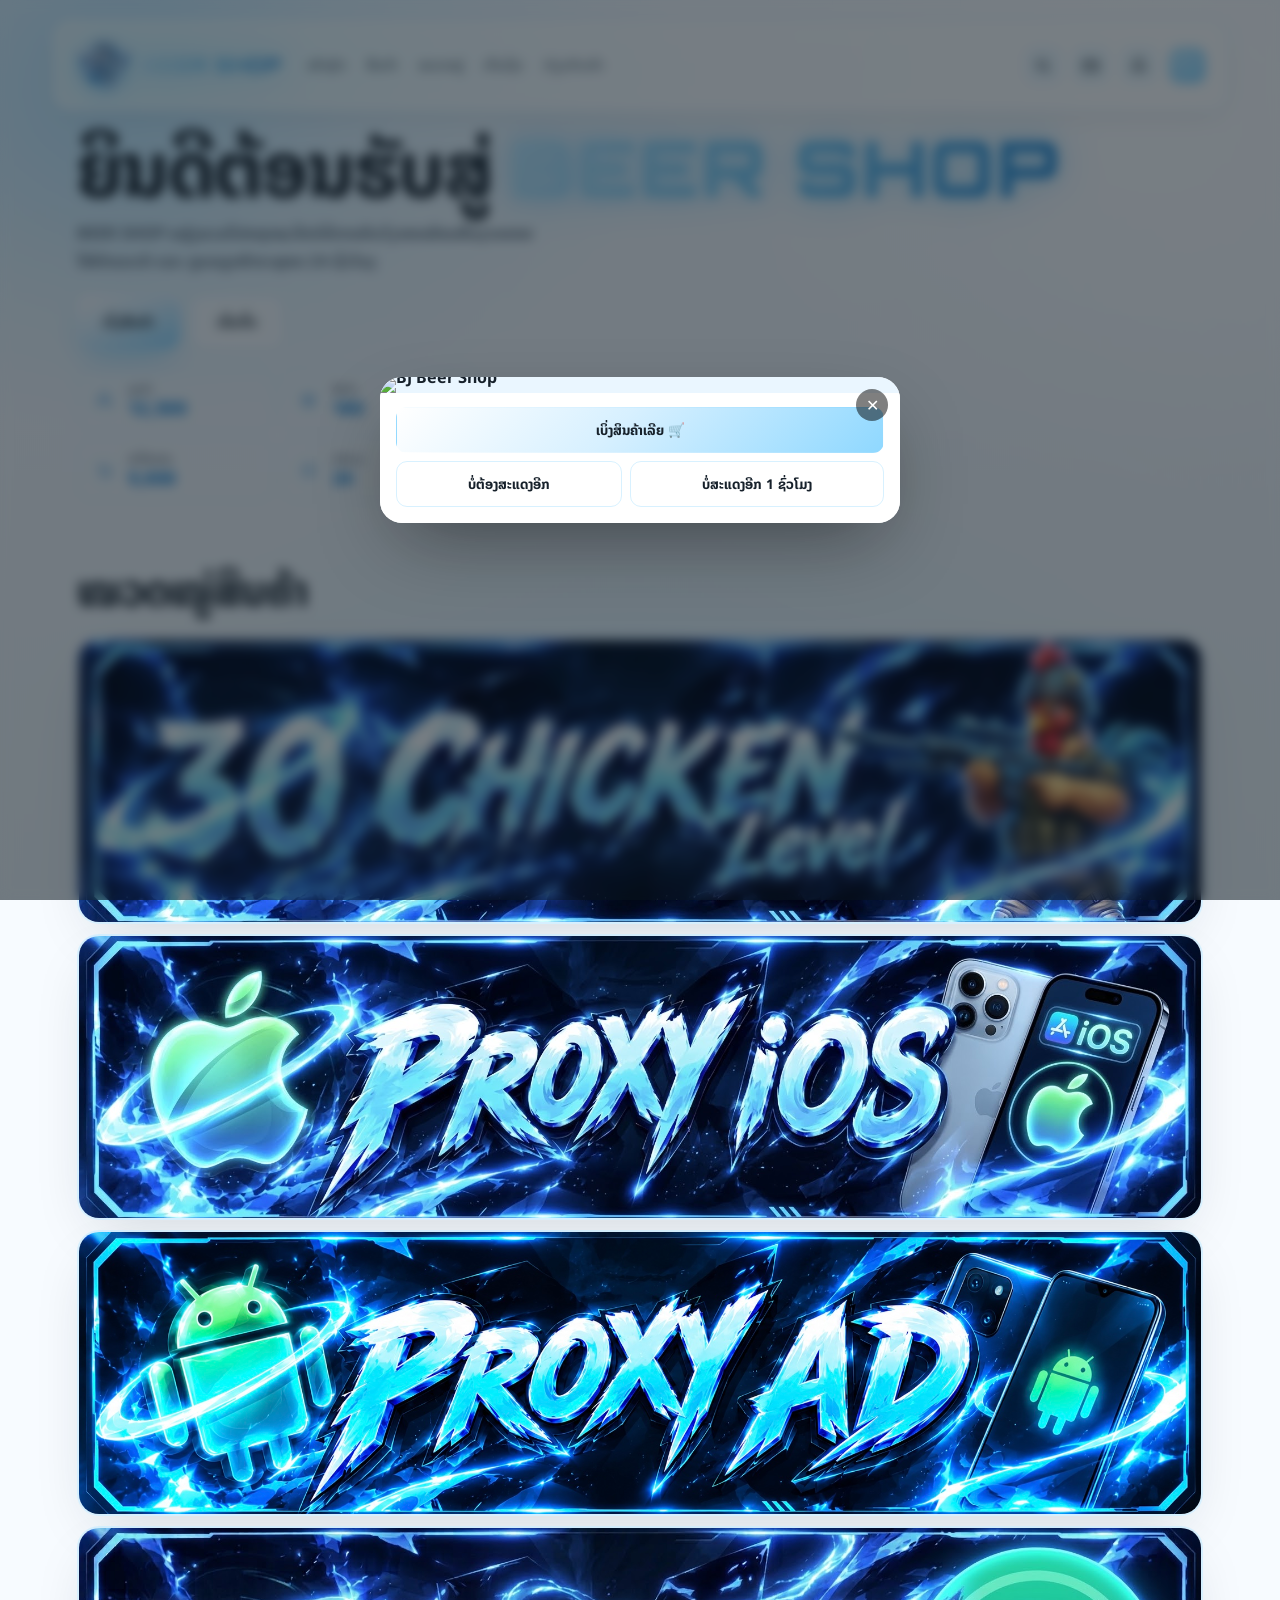
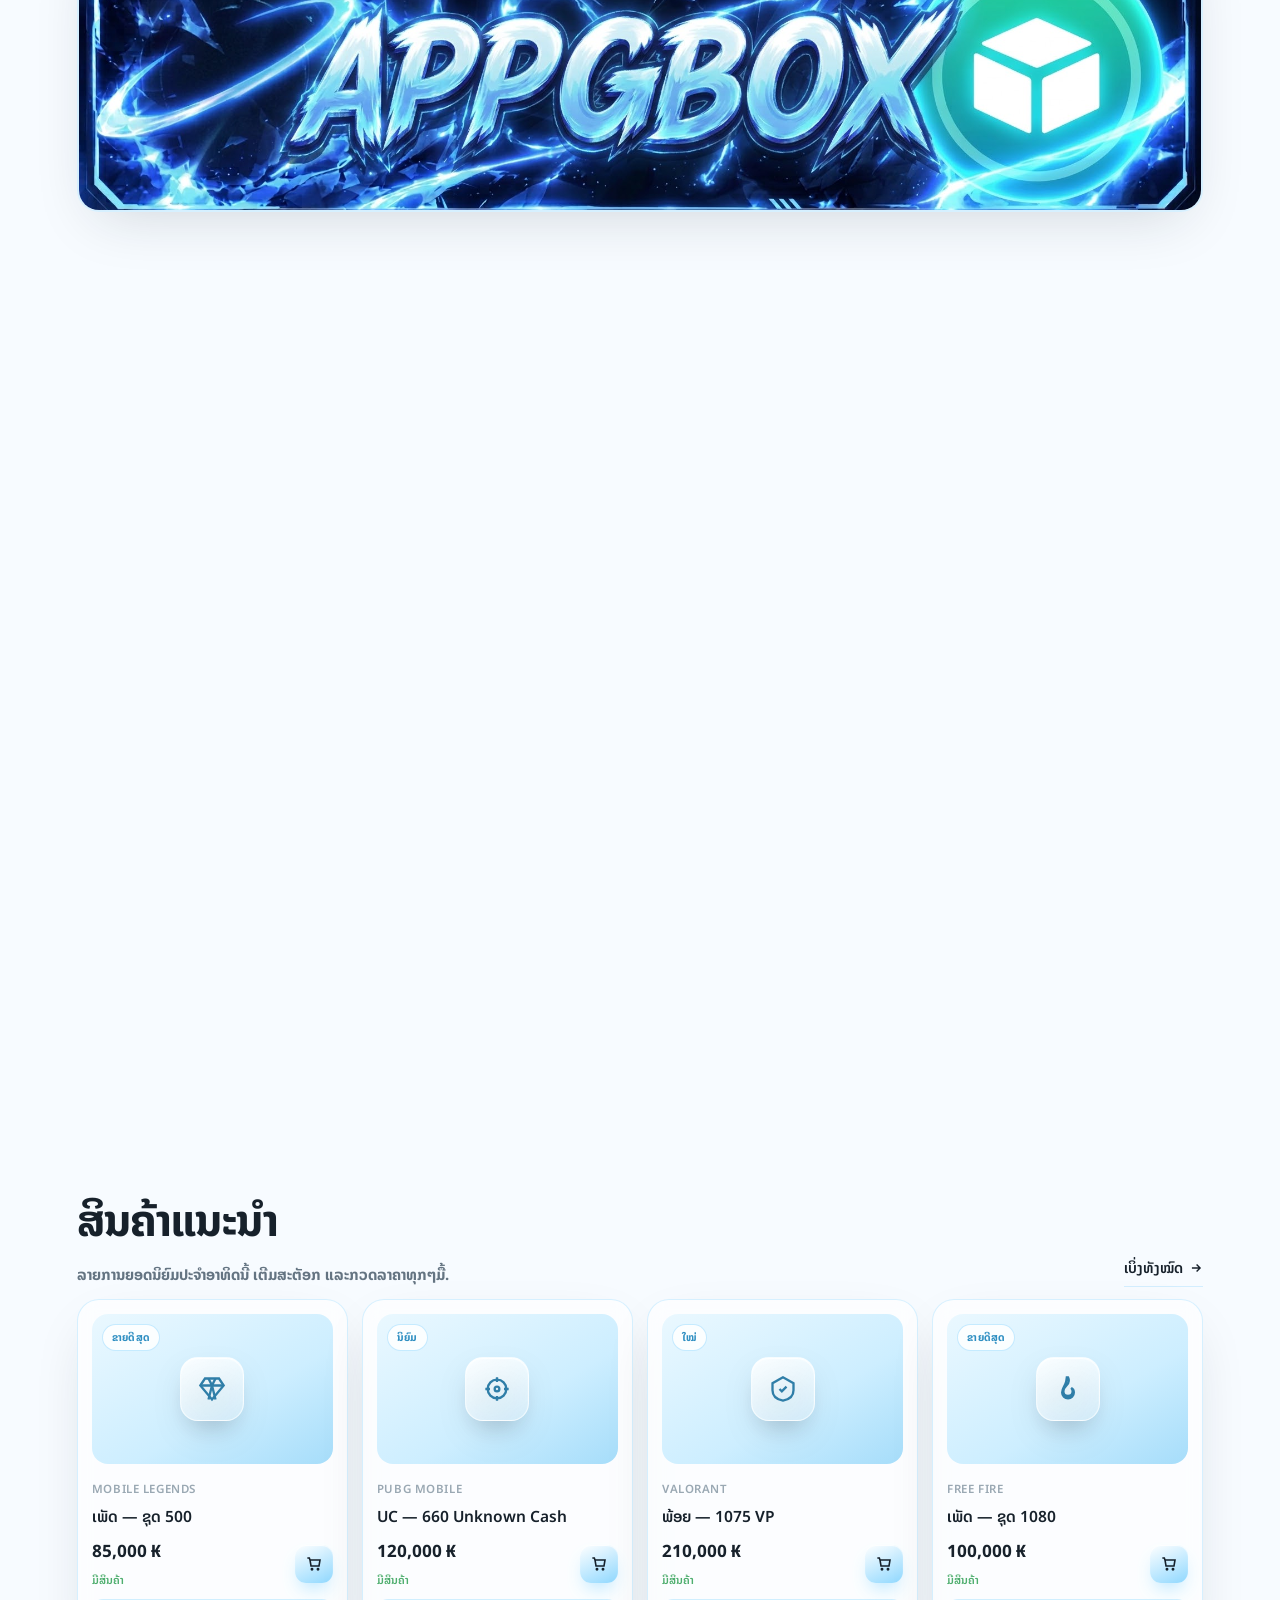
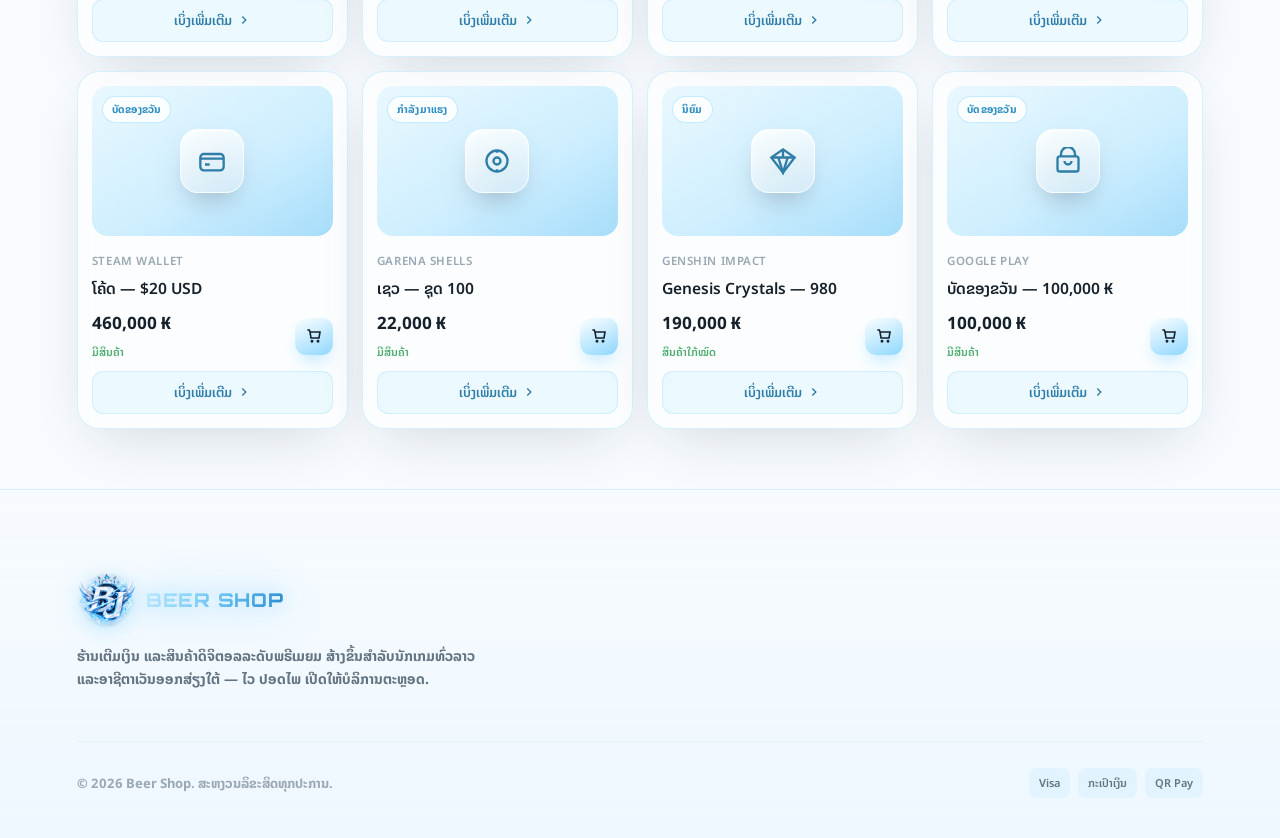
==== commit 35c0d1be: "Add files via upload" ====
--- a/index.html
+++ b/index.html
@@ -12,6 +12,21 @@
 <body>
 
 
+<!-- WELCOME POPUP -->
+<div class="wp-overlay" id="wpOverlay">
+  <div class="wp-modal">
+    <button class="wp-close" id="wpClose" aria-label="ປິດ">✕</button>
+    <div class="wp-img-wrap">
+      <img src="assets/welcome-popup.png" alt="BJ Beer Shop">
+    </div>
+    <div class="wp-actions">
+      <a href="#products" class="wp-btn wp-primary" id="wpOk">ເບິ່ງສິນຄ້າເລີຍ 🛒</a>
+      <button class="wp-btn" id="wpNoMore">ບໍ່ຕ້ອງສະແດງອີກ</button>
+      <button class="wp-btn" id="wp1hr">ບໍ່ສະແດງອີກ 1 ຊົ່ວໂມງ</button>
+    </div>
+  </div>
+</div>
+
 <div class="ambient">
   <div class="orb orb--1"></div>
   <div class="orb orb--2"></div>
@@ -255,6 +270,7 @@
 <script src="product-stack.js"></script>
 <script src="navbar-reveal.js"></script>
 <script src="hero-stats.js"></script>
+<script src="welcome-popup.js"></script>
 
 </body>
 </html>
--- a/style.css
+++ b/style.css
@@ -1138,3 +1138,69 @@
   }
   .flow-toast.show{ opacity:1; transform:translate(-50%, 0); }
   .flow-toast svg{ width:18px; height:18px; color:#8ff0ae; flex-shrink:0; }
+
+  /* ============ WELCOME POPUP ============ */
+  .wp-overlay{
+    position:fixed; inset:0; z-index:2000;
+    background:rgba(10,20,30,0.55);
+    backdrop-filter: blur(6px);
+    -webkit-backdrop-filter: blur(6px);
+    display:flex; align-items:center; justify-content:center;
+    padding:20px;
+    opacity:0; pointer-events:none;
+    transition: opacity .3s var(--ease);
+  }
+  .wp-overlay.show{ opacity:1; pointer-events:auto; }
+  .wp-modal{
+    position:relative;
+    width:min(520px, 100%);
+    background:#fff;
+    border-radius:22px;
+    overflow:hidden;
+    box-shadow:0 30px 80px -20px rgba(0,0,0,0.45);
+    transform:scale(0.92) translateY(10px);
+    transition: transform .35s var(--ease);
+  }
+  .wp-overlay.show .wp-modal{ transform:scale(1) translateY(0); }
+  .wp-close{
+    position:absolute; top:12px; right:12px; z-index:2;
+    width:32px; height:32px; border-radius:50%;
+    background:rgba(0,0,0,0.5); color:#fff;
+    display:flex; align-items:center; justify-content:center;
+    font-size:16px; cursor:pointer; border:none;
+    transition: background .2s;
+  }
+  .wp-close:hover{ background:rgba(0,0,0,0.75); }
+  .wp-img-wrap{ width:100%; line-height:0; background:#eaf6ff; }
+  .wp-img-wrap img{ width:100%; display:block; }
+  .wp-actions{
+    display:flex; flex-wrap:wrap; gap:8px;
+    padding:14px 16px 16px;
+    background:#fff;
+  }
+  .wp-btn{
+    flex:1 1 auto;
+    min-width:140px;
+    font-family:'Noto Sans Lao', sans-serif;
+    font-size:13.5px; font-weight:700;
+    padding:11px 14px;
+    border-radius:11px;
+    border:1.5px solid var(--border-glass);
+    background:transparent;
+    color:var(--text-primary);
+    cursor:pointer;
+    text-align:center;
+    transition: border-color .2s, background .2s, transform .12s;
+  }
+  .wp-btn:hover{ border-color:var(--accent, #2f8fd6); background:rgba(143,216,255,0.12); }
+  .wp-btn:active{ transform:scale(0.98); }
+  .wp-primary{
+    background: linear-gradient(135deg,#ffffff,#d7f0ff 45%,var(--sky));
+    border-color:transparent;
+    flex:1 1 100%;
+  }
+  @media (max-width:480px){
+    .wp-modal{ border-radius:18px; }
+    .wp-actions{ flex-direction:column; }
+    .wp-btn{ min-width:0; }
+  }
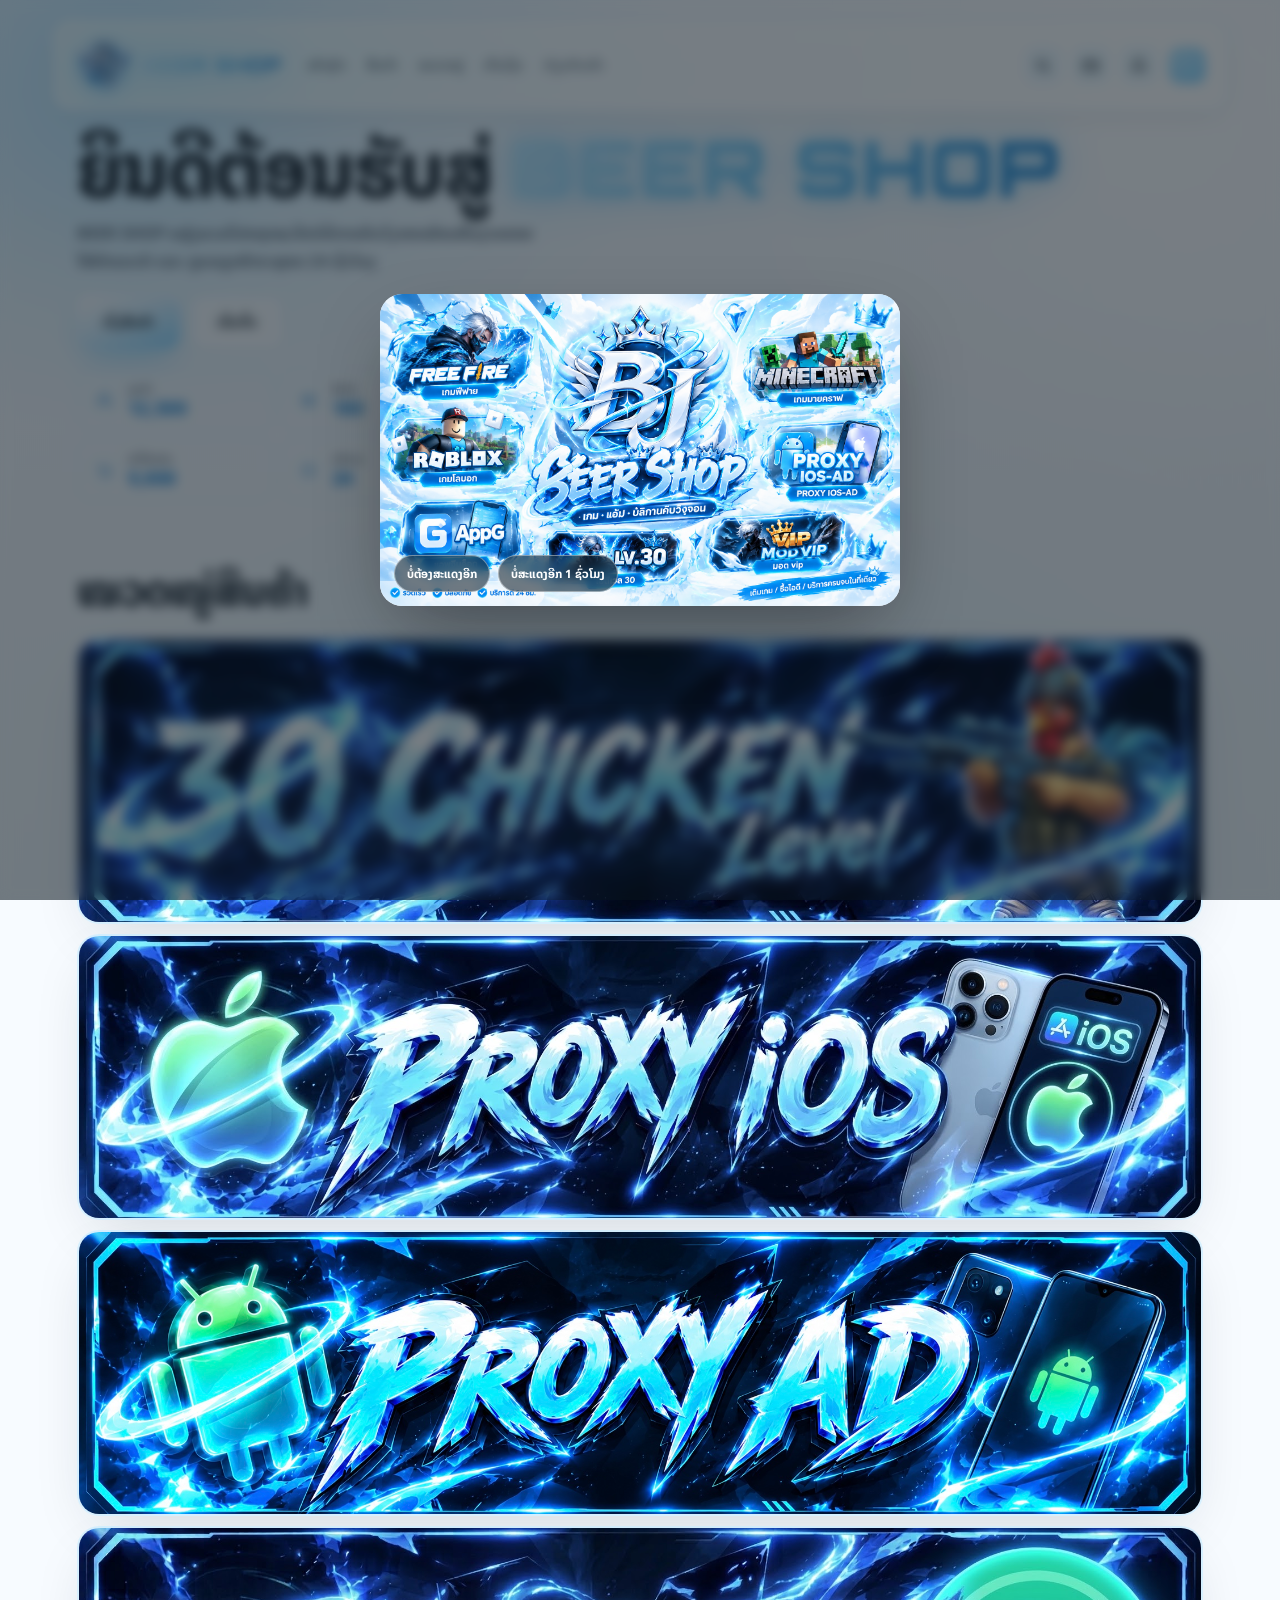
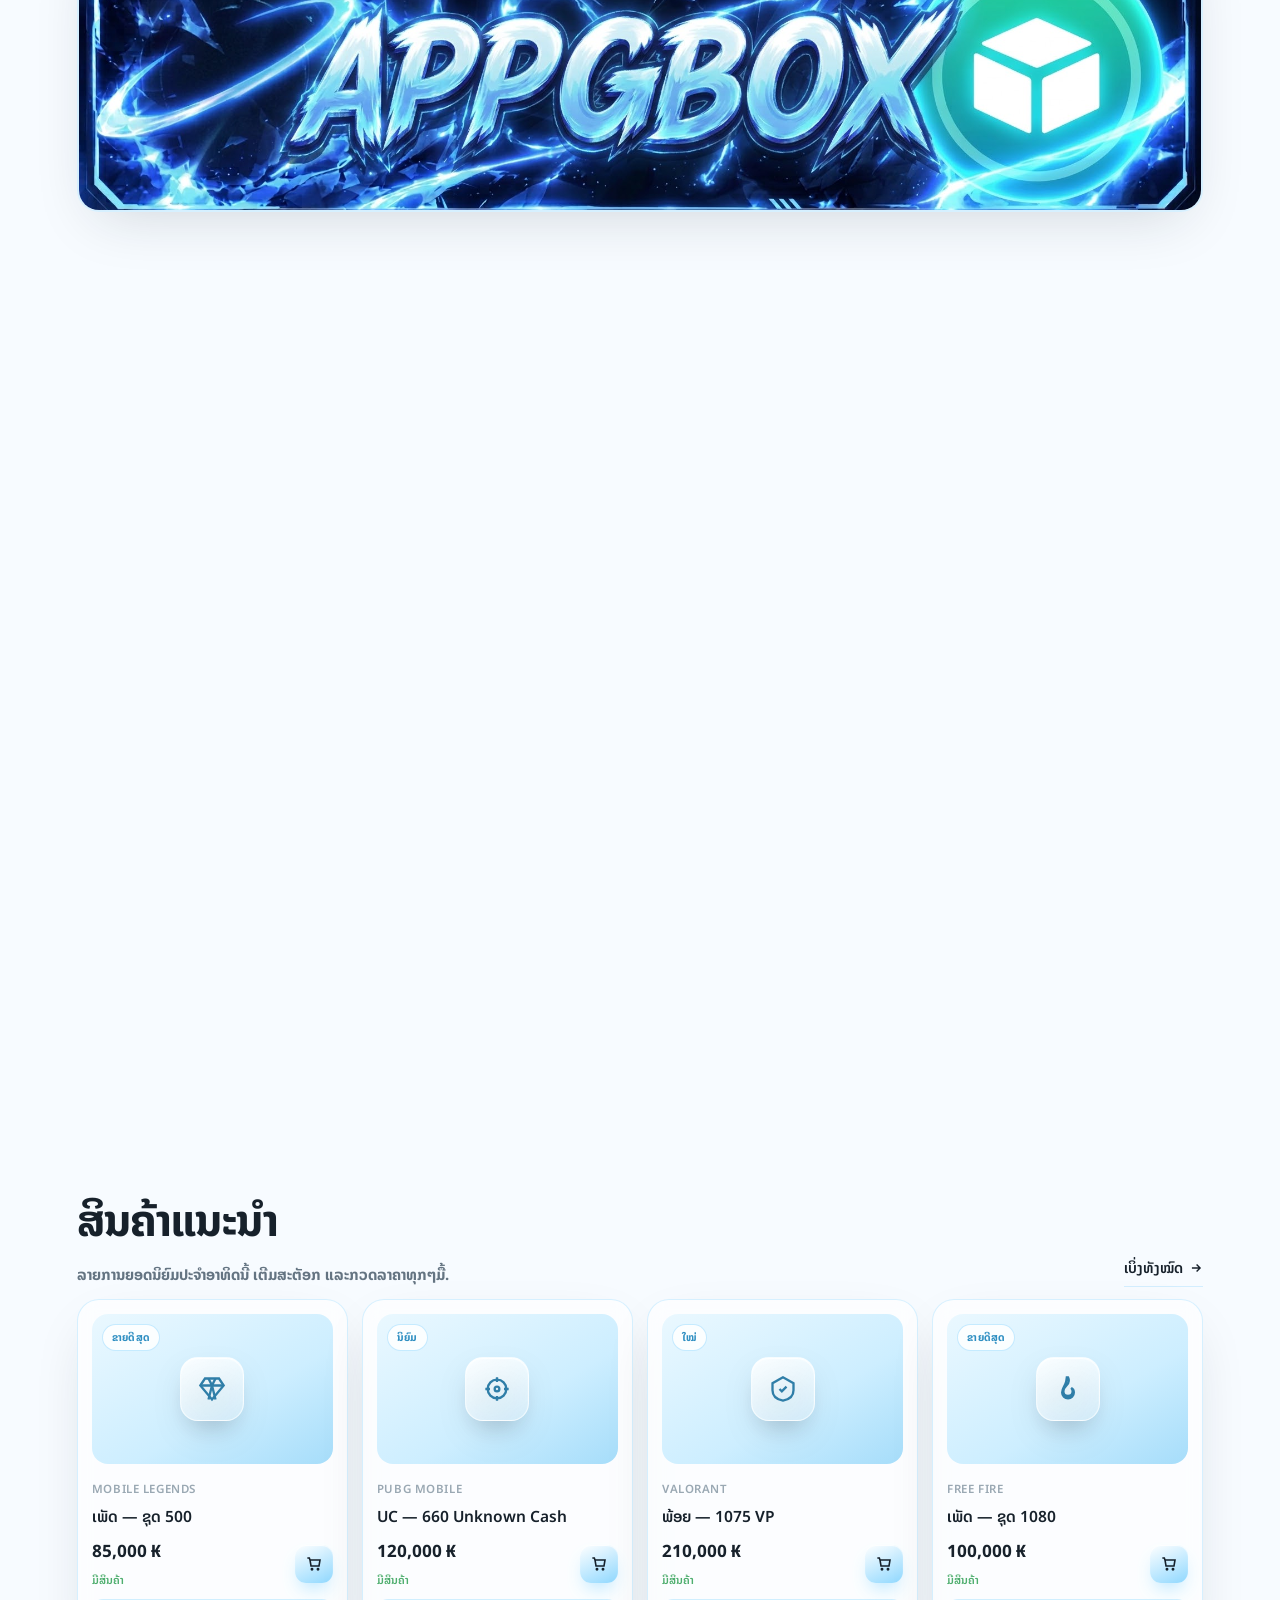
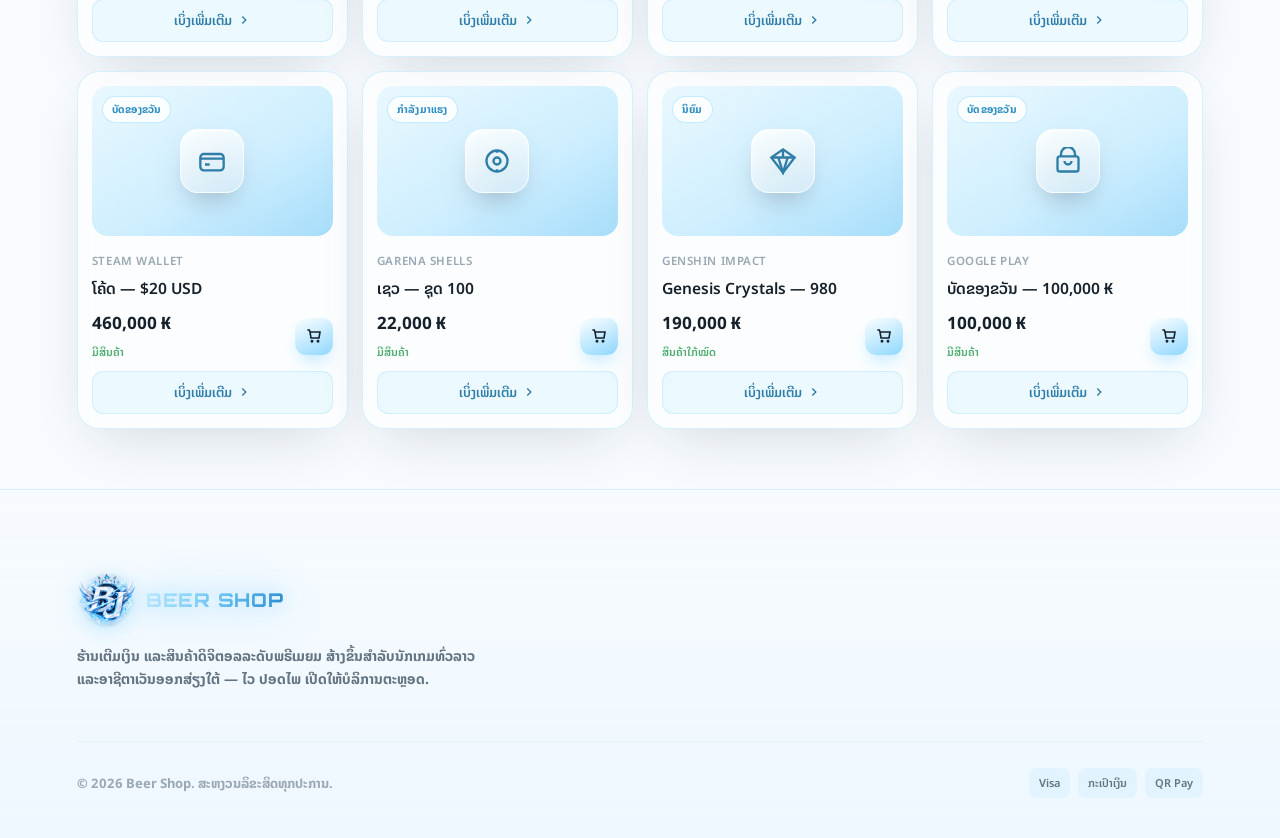
==== commit 403723d6: "Add files via upload" ====
--- a/index.html
+++ b/index.html
@@ -15,14 +15,12 @@
 <!-- WELCOME POPUP -->
 <div class="wp-overlay" id="wpOverlay">
   <div class="wp-modal">
-    <button class="wp-close" id="wpClose" aria-label="ປິດ">✕</button>
     <div class="wp-img-wrap">
       <img src="assets/welcome-popup.png" alt="BJ Beer Shop">
-    </div>
-    <div class="wp-actions">
-      <a href="#products" class="wp-btn wp-primary" id="wpOk">ເບິ່ງສິນຄ້າເລີຍ 🛒</a>
-      <button class="wp-btn" id="wpNoMore">ບໍ່ຕ້ອງສະແດງອີກ</button>
-      <button class="wp-btn" id="wp1hr">ບໍ່ສະແດງອີກ 1 ຊົ່ວໂມງ</button>
+      <div class="wp-mini-actions">
+        <button class="wp-mini-btn" id="wpNoMore">ບໍ່ຕ້ອງສະແດງອີກ</button>
+        <button class="wp-mini-btn" id="wp1hr">ບໍ່ສະແດງອີກ 1 ຊົ່ວໂມງ</button>
+      </div>
     </div>
   </div>
 </div>
--- a/style.css
+++ b/style.css
@@ -1162,45 +1162,29 @@
     transition: transform .35s var(--ease);
   }
   .wp-overlay.show .wp-modal{ transform:scale(1) translateY(0); }
-  .wp-close{
-    position:absolute; top:12px; right:12px; z-index:2;
-    width:32px; height:32px; border-radius:50%;
-    background:rgba(0,0,0,0.5); color:#fff;
-    display:flex; align-items:center; justify-content:center;
-    font-size:16px; cursor:pointer; border:none;
-    transition: background .2s;
-  }
-  .wp-close:hover{ background:rgba(0,0,0,0.75); }
-  .wp-img-wrap{ width:100%; line-height:0; background:#eaf6ff; }
+  .wp-img-wrap{ width:100%; line-height:0; background:#eaf6ff; position:relative; }
   .wp-img-wrap img{ width:100%; display:block; }
-  .wp-actions{
-    display:flex; flex-wrap:wrap; gap:8px;
-    padding:14px 16px 16px;
-    background:#fff;
-  }
-  .wp-btn{
-    flex:1 1 auto;
-    min-width:140px;
+  .wp-mini-actions{
+    position:absolute; left:14px; bottom:14px;
+    display:flex; gap:8px; flex-wrap:wrap;
+  }
+  .wp-mini-btn{
     font-family:'Noto Sans Lao', sans-serif;
-    font-size:13.5px; font-weight:700;
-    padding:11px 14px;
-    border-radius:11px;
-    border:1.5px solid var(--border-glass);
-    background:transparent;
-    color:var(--text-primary);
+    font-size:11.5px; font-weight:700;
+    padding:8px 12px;
+    border-radius:100px;
+    border:1px solid rgba(255,255,255,0.4);
+    background:rgba(10,20,30,0.55);
+    backdrop-filter: blur(6px);
+    -webkit-backdrop-filter: blur(6px);
+    color:#fff;
     cursor:pointer;
-    text-align:center;
-    transition: border-color .2s, background .2s, transform .12s;
-  }
-  .wp-btn:hover{ border-color:var(--accent, #2f8fd6); background:rgba(143,216,255,0.12); }
-  .wp-btn:active{ transform:scale(0.98); }
-  .wp-primary{
-    background: linear-gradient(135deg,#ffffff,#d7f0ff 45%,var(--sky));
-    border-color:transparent;
-    flex:1 1 100%;
-  }
+    transition: background .2s, transform .12s;
+  }
+  .wp-mini-btn:hover{ background:rgba(10,20,30,0.75); }
+  .wp-mini-btn:active{ transform:scale(0.96); }
   @media (max-width:480px){
     .wp-modal{ border-radius:18px; }
-    .wp-actions{ flex-direction:column; }
-    .wp-btn{ min-width:0; }
-  }
+    .wp-mini-actions{ left:10px; bottom:10px; gap:6px; }
+    .wp-mini-btn{ font-size:10.5px; padding:7px 10px; }
+  }
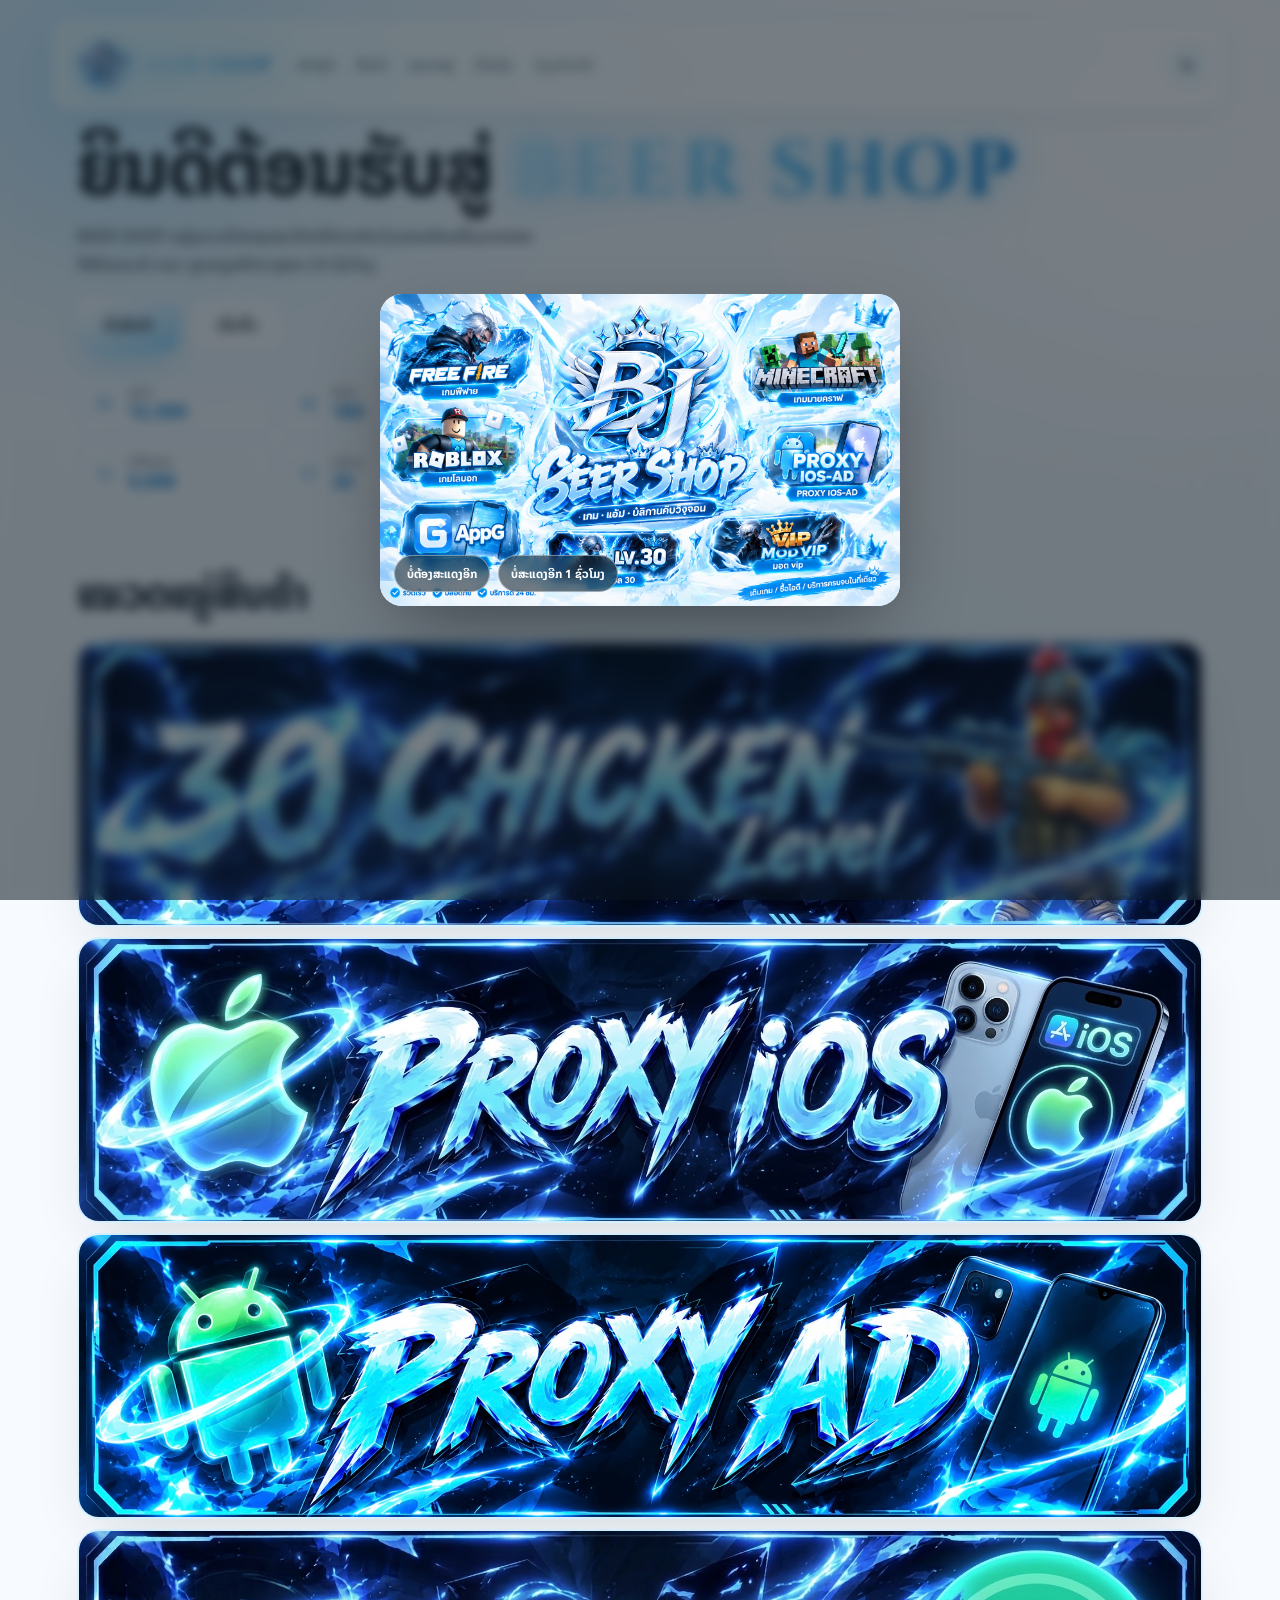
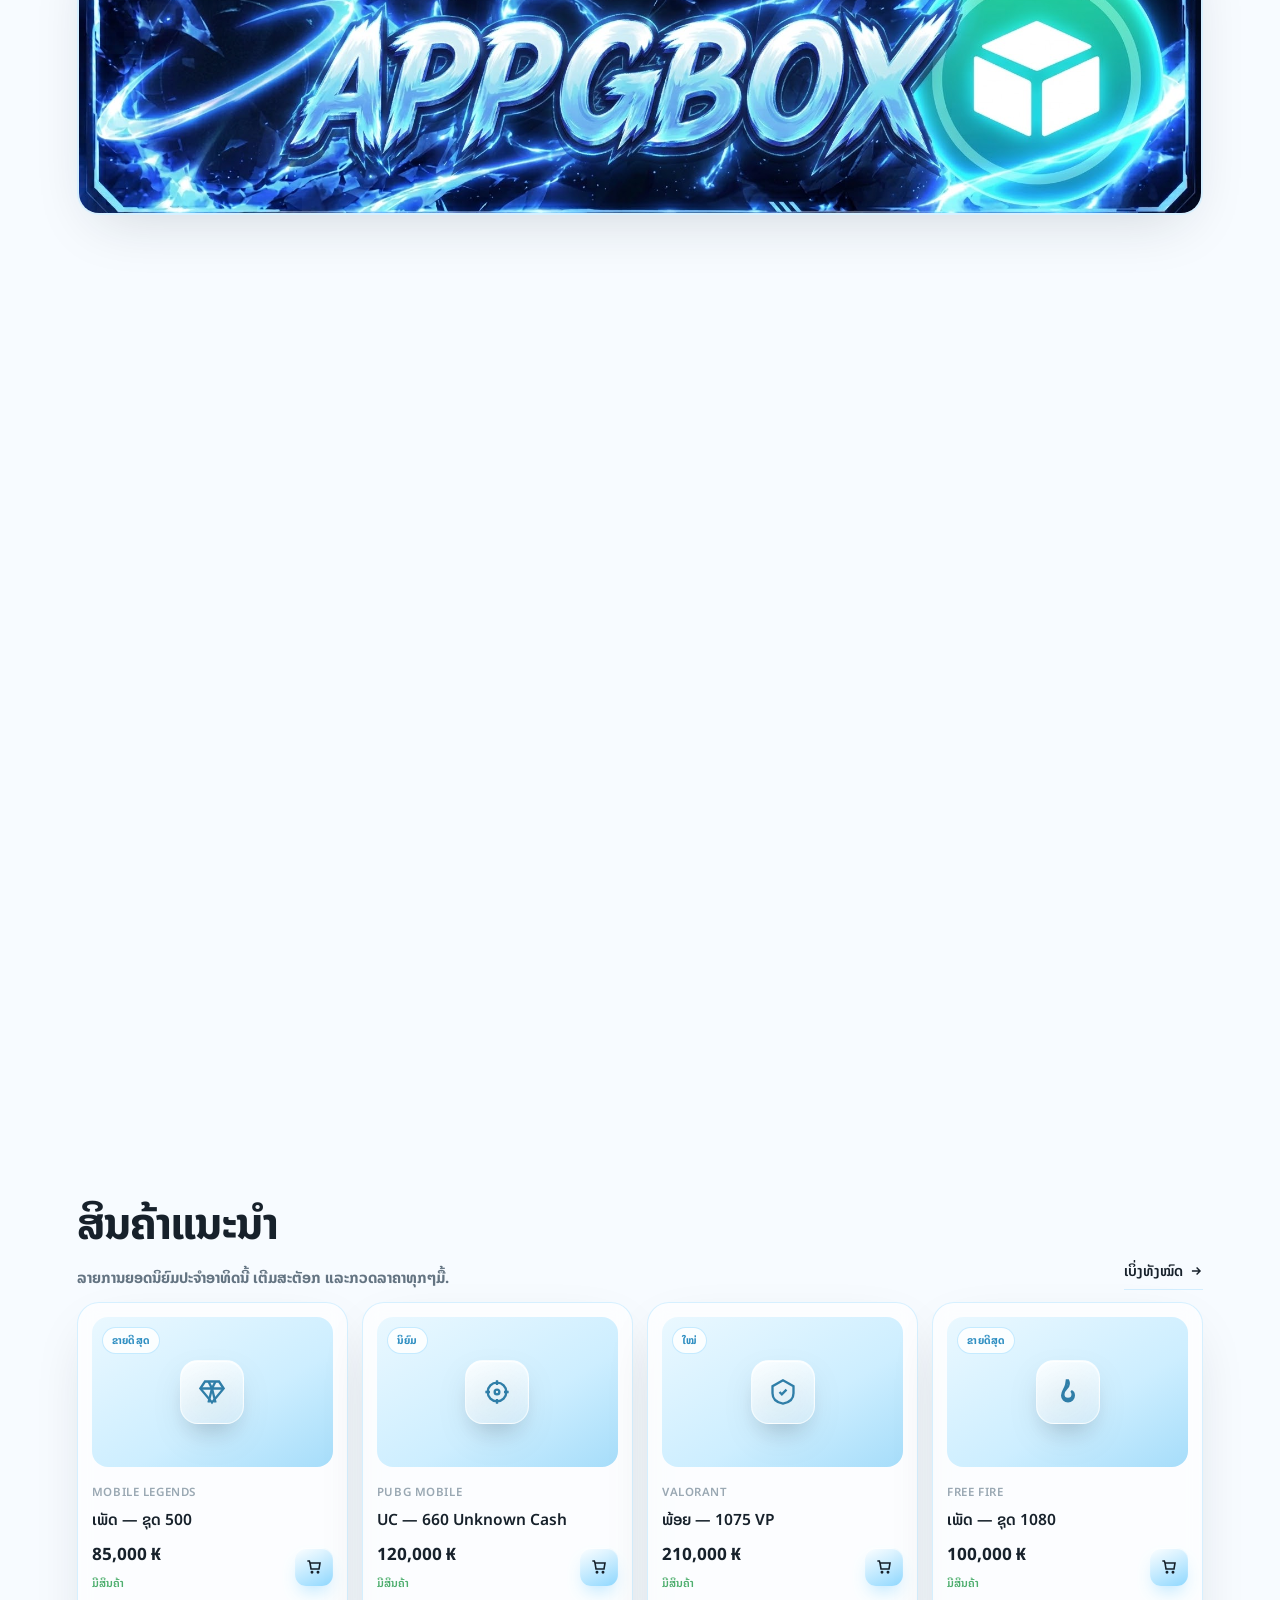
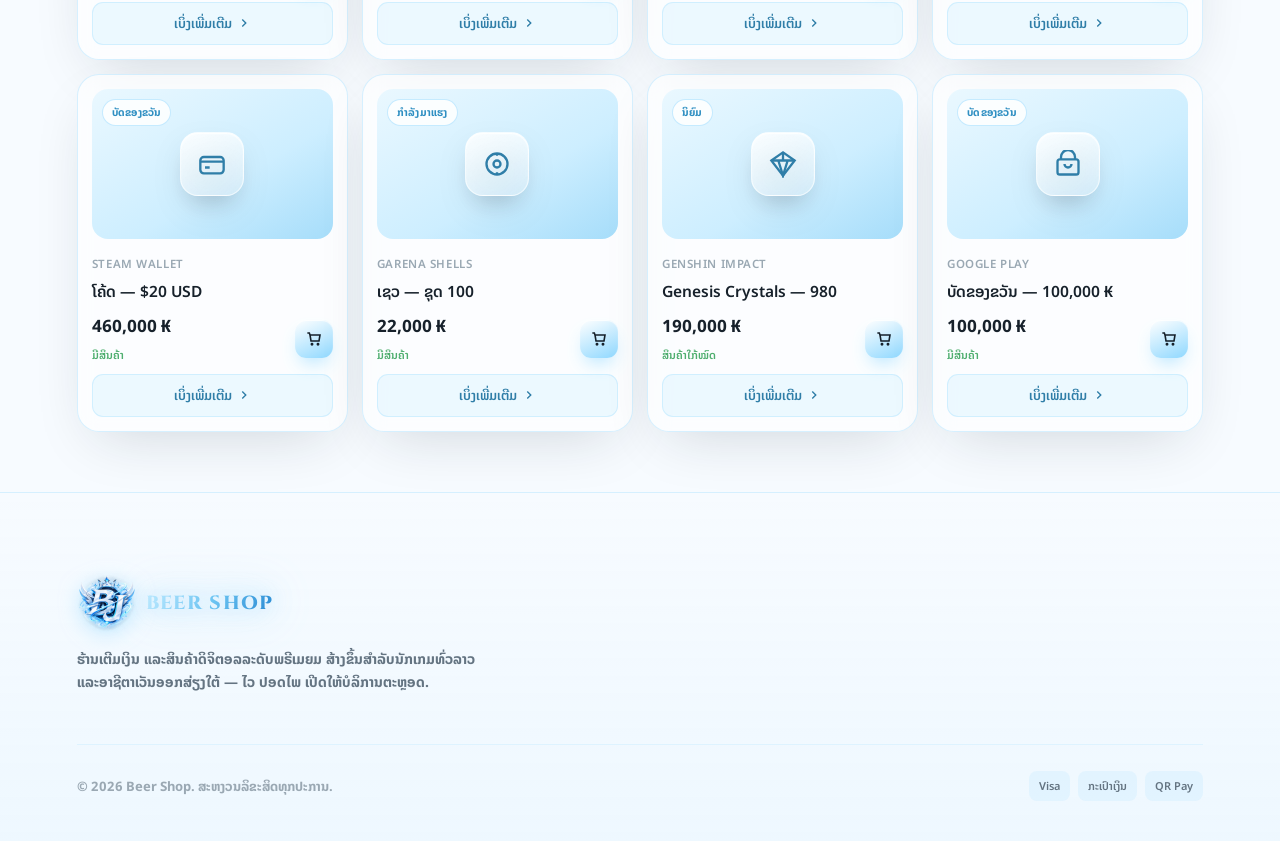
==== commit ee0319bb: "Add files via upload" ====
--- a/index.html
+++ b/index.html
@@ -6,7 +6,7 @@
 <title>BEER SHOP — ຮ້ານເກມພຣີເມຍມ</title>
 <link rel="preconnect" href="https://fonts.googleapis.com">
 <link rel="preconnect" href="https://fonts.gstatic.com" crossorigin>
-<link href="https://fonts.googleapis.com/css2?family=Noto+Sans+Lao:wght@400;500;600;700;800&family=Orbitron:wght@700;800;900&display=swap" rel="stylesheet">
+<link href="https://fonts.googleapis.com/css2?family=Noto+Sans+Lao:wght@400;500;600;700;800&family=Cinzel:wght@700;800;900&display=swap" rel="stylesheet">
 <link rel="stylesheet" href="style.css">
 </head>
 <body>
@@ -45,9 +45,6 @@
   </div>
   <div class="nav-right">
     <button class="icon-btn" aria-label="ຄົ້ນຫາ"><svg viewBox="0 0 24 24" fill="none" stroke="currentColor" stroke-width="2"><circle cx="11" cy="11" r="7"/><path d="m21 21-4.3-4.3"/></svg></button>
-    <button class="icon-btn" aria-label="ກະເປົາເງິນ"><svg viewBox="0 0 24 24" fill="none" stroke="currentColor" stroke-width="2"><rect x="2" y="6" width="20" height="14" rx="3"/><path d="M2 10h20M17 15h2"/></svg></button>
-    <button class="icon-btn" aria-label="ແຈ້ງເຕືອນ"><svg viewBox="0 0 24 24" fill="none" stroke="currentColor" stroke-width="2"><path d="M18 8a6 6 0 0 0-12 0c0 7-3 9-3 9h18s-3-2-3-9"/><path d="M13.7 21a2 2 0 0 1-3.4 0"/></svg></button>
-    <div class="avatar" role="button" aria-label="ໂປຣໄຟລ໌"></div>
   </div>
 </nav>
 
--- a/style.css
+++ b/style.css
@@ -97,13 +97,14 @@
     backdrop-filter: blur(26px) saturate(180%);
   }
   .nav-left{ display:flex; align-items:center; gap:26px; }
-  .logo{ display:flex; align-items:center; gap:9px; font-family:'Noto Sans Lao', sans-serif; font-weight:700; font-size:19px; letter-spacing:-0.01em; }
-  /* ============ BRAND NAME (BEER SHOP) — cool display font + animated shine ============ */
+  .logo{ display:flex; align-items:center; gap:9px; font-family:'Noto Sans Lao', sans-serif; font-weight:700; font-size:19px; letter-spacing:-0.01em; flex-shrink:0; white-space:nowrap; }
+  /* ============ BRAND NAME (BEER SHOP) — elegant display font + animated shine ============ */
   .brand-name{
     display:inline-block;
-    font-family:'Orbitron', sans-serif;
+    white-space:nowrap;
+    font-family:'Cinzel', serif;
     font-weight:800;
-    letter-spacing:0.04em;
+    letter-spacing:0.07em;
     background: linear-gradient(120deg, #bfeaff 0%, #6cc4f2 22%, #2f8fd6 40%, #eaf8ff 52%, #2f8fd6 64%, #6cc4f2 82%, #bfeaff 100%);
     background-size:250% auto;
     -webkit-background-clip:text; background-clip:text; color:transparent;
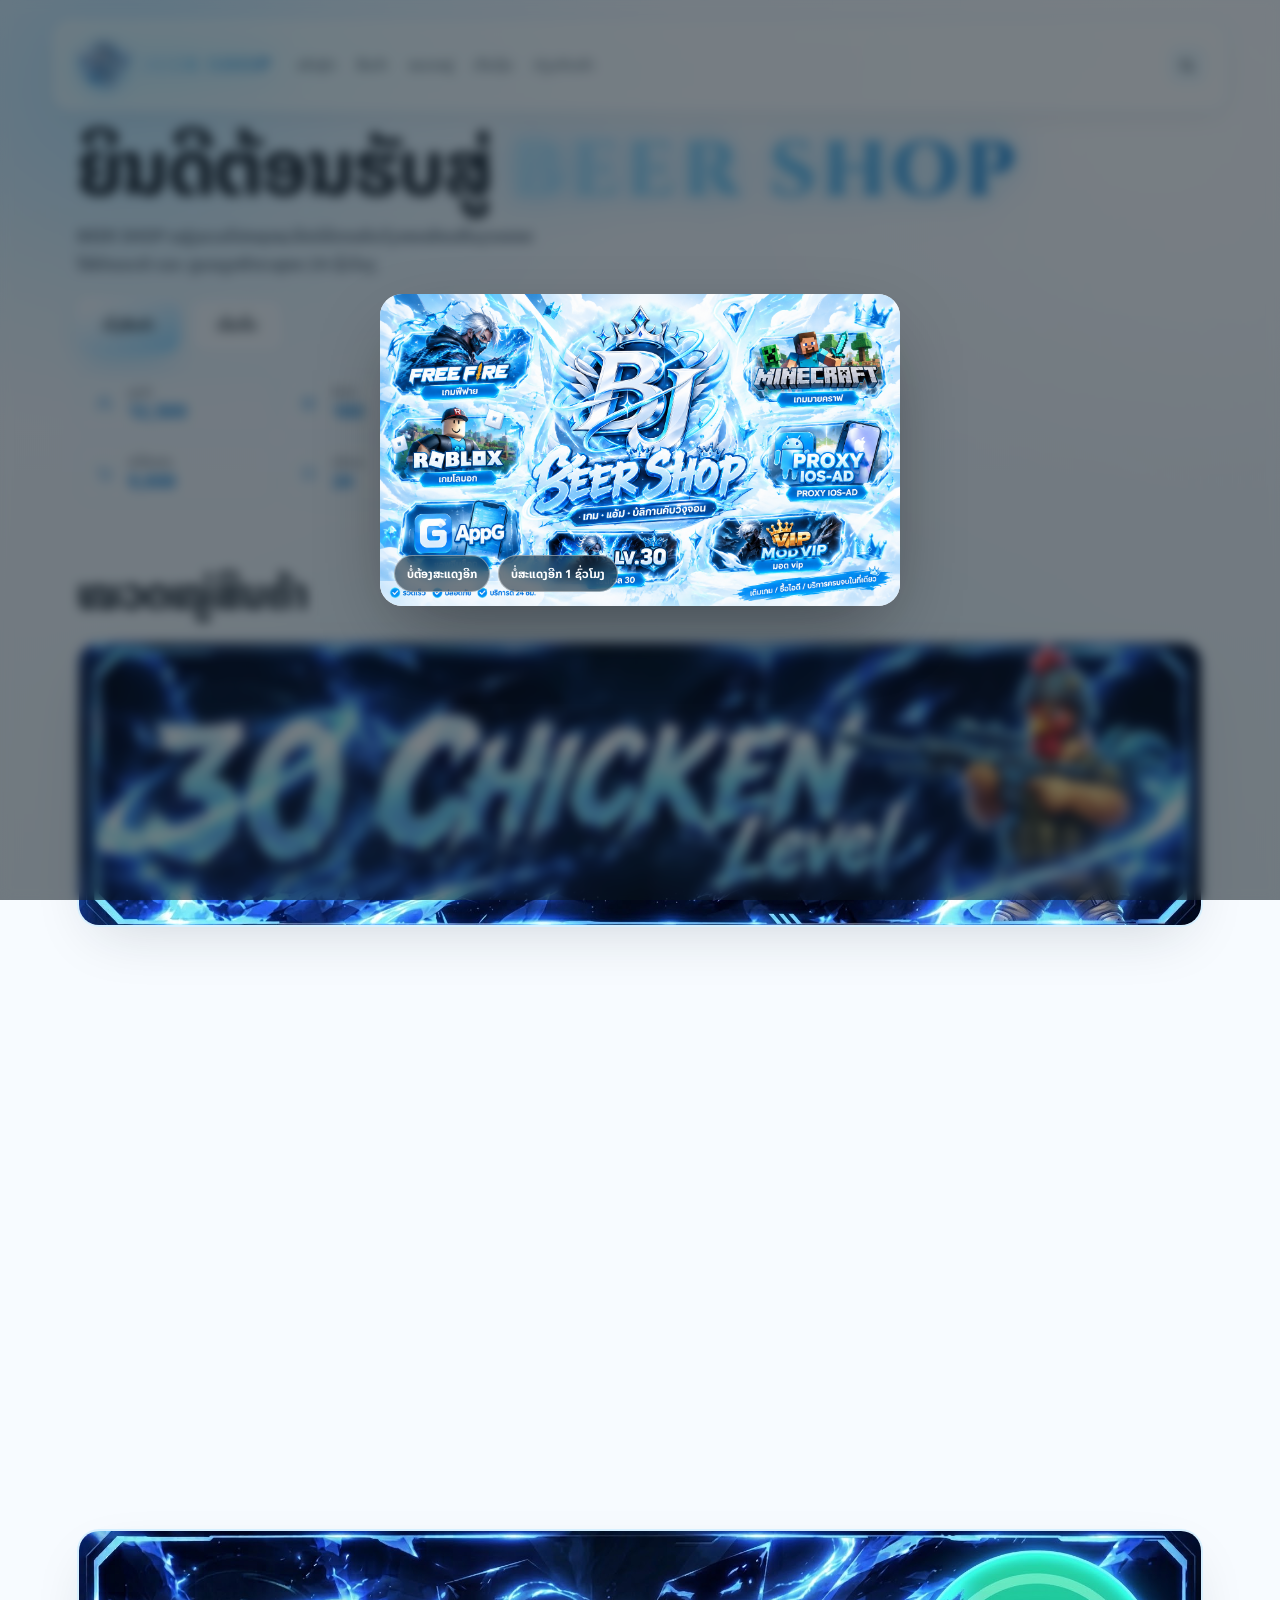
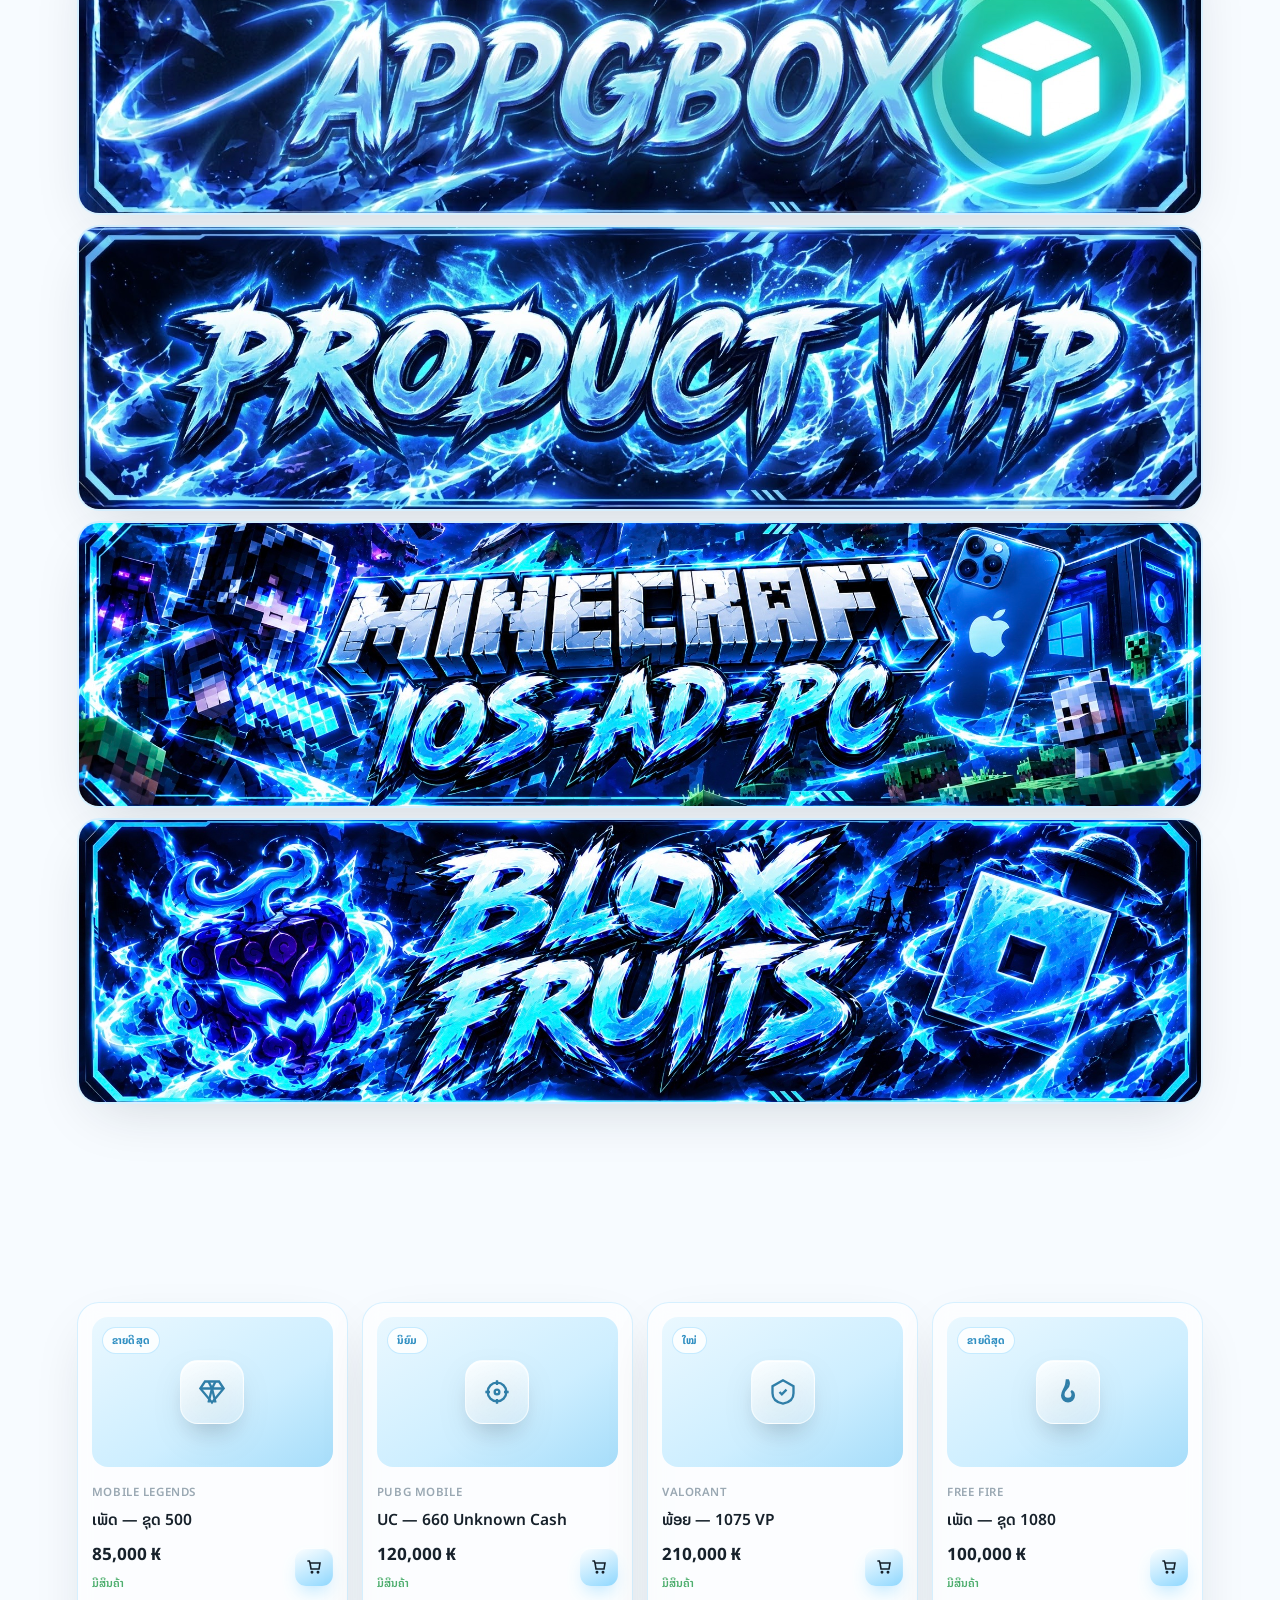
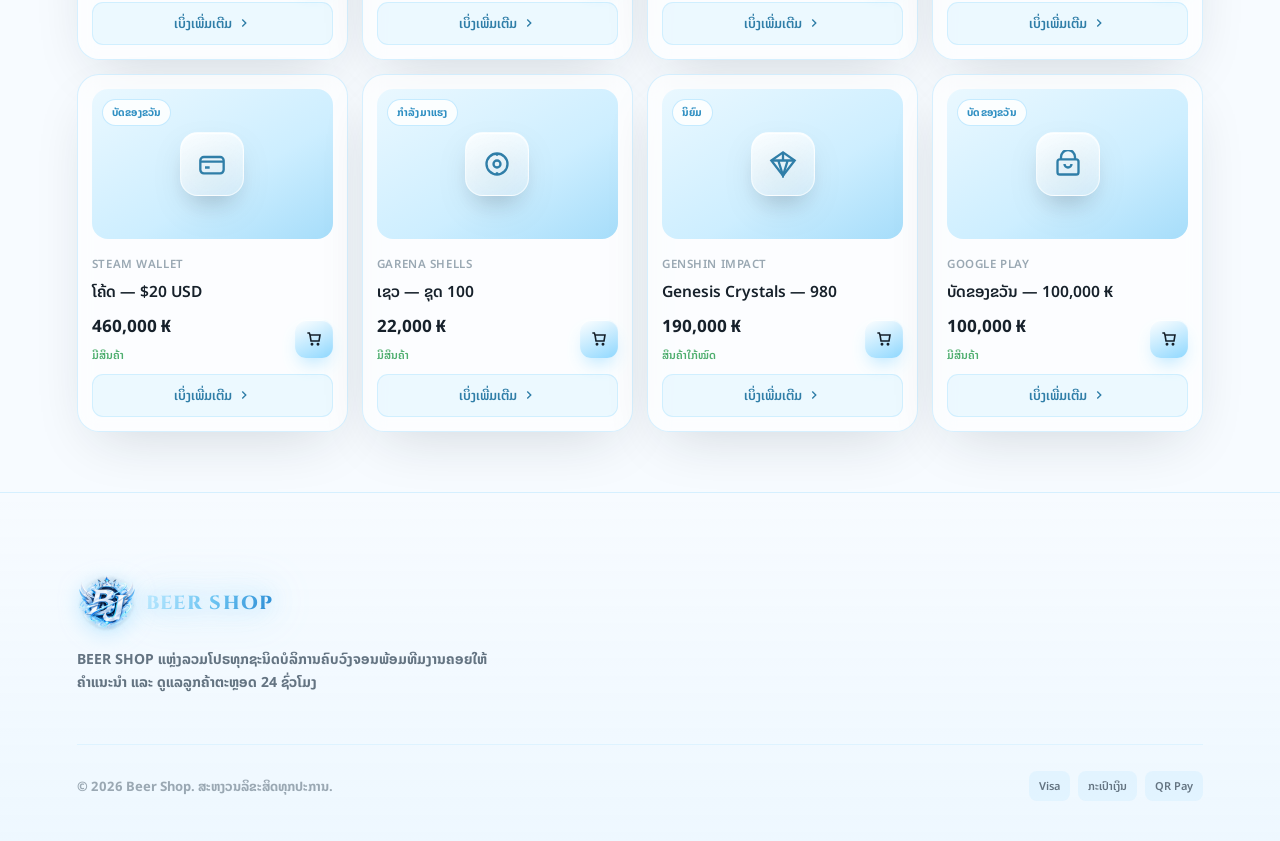
==== commit 3bbfd549: "Add files via upload" ====
--- a/index.html
+++ b/index.html
@@ -231,7 +231,7 @@
   <div class="foot-grid">
     <div class="foot-brand">
       <a href="#" class="logo"><img src="assets/logo.png" alt="BEER SHOP" class="logo-mark"><span class="brand-name">BEER SHOP</span></a>
-      <p>ຮ້ານເຕີມເງິນ ແລະສິນຄ້າດິຈິຕອລລະດັບພຣີເມຍມ ສ້າງຂຶ້ນສຳລັບນັກເກມທົ່ວລາວ ແລະອາຊີຕາເວັນອອກສ່ຽງໃຕ້ — ໄວ ປອດໄພ ເປີດໃຫ້ບໍລິການຕະຫຼອດ.</p>
+      <p>BEER SHOP ແຫຼ່ງລວມໂປຣທຸກຊະນິດບໍລິການຄົບວົງຈອນພ້ອມທີມງານຄອຍໃຫ້ຄຳແນະນຳ ແລະ ດູແລລູກຄ້າຕະຫຼອດ 24 ຊົ່ວໂມງ</p>
     </div>
   </div>
   <div class="foot-bottom">
--- a/style.css
+++ b/style.css
@@ -111,14 +111,10 @@
     filter: drop-shadow(0 0 10px rgba(143,216,255,0.65)) drop-shadow(0 0 22px rgba(111,196,242,0.4));
   }
   .logo .brand-name{
-    opacity:0; animation: brandFadeUp .6s var(--ease) forwards, brandShine 4s linear infinite;
+    opacity:0; animation: brandFadeUp .6s var(--ease) forwards;
   }
   .hero h1 .brand-name{
-    opacity:0; animation: brandFadeUp .6s var(--ease) forwards, brandShine 4s linear infinite;
-  }
-  @keyframes brandShine{
-    0%{ background-position:0% center; }
-    100%{ background-position:-250% center; }
+    opacity:0; animation: brandFadeUp .6s var(--ease) forwards;
   }
   @keyframes brandFadeUp{
     from{ opacity:0; transform:translateY(18px); }
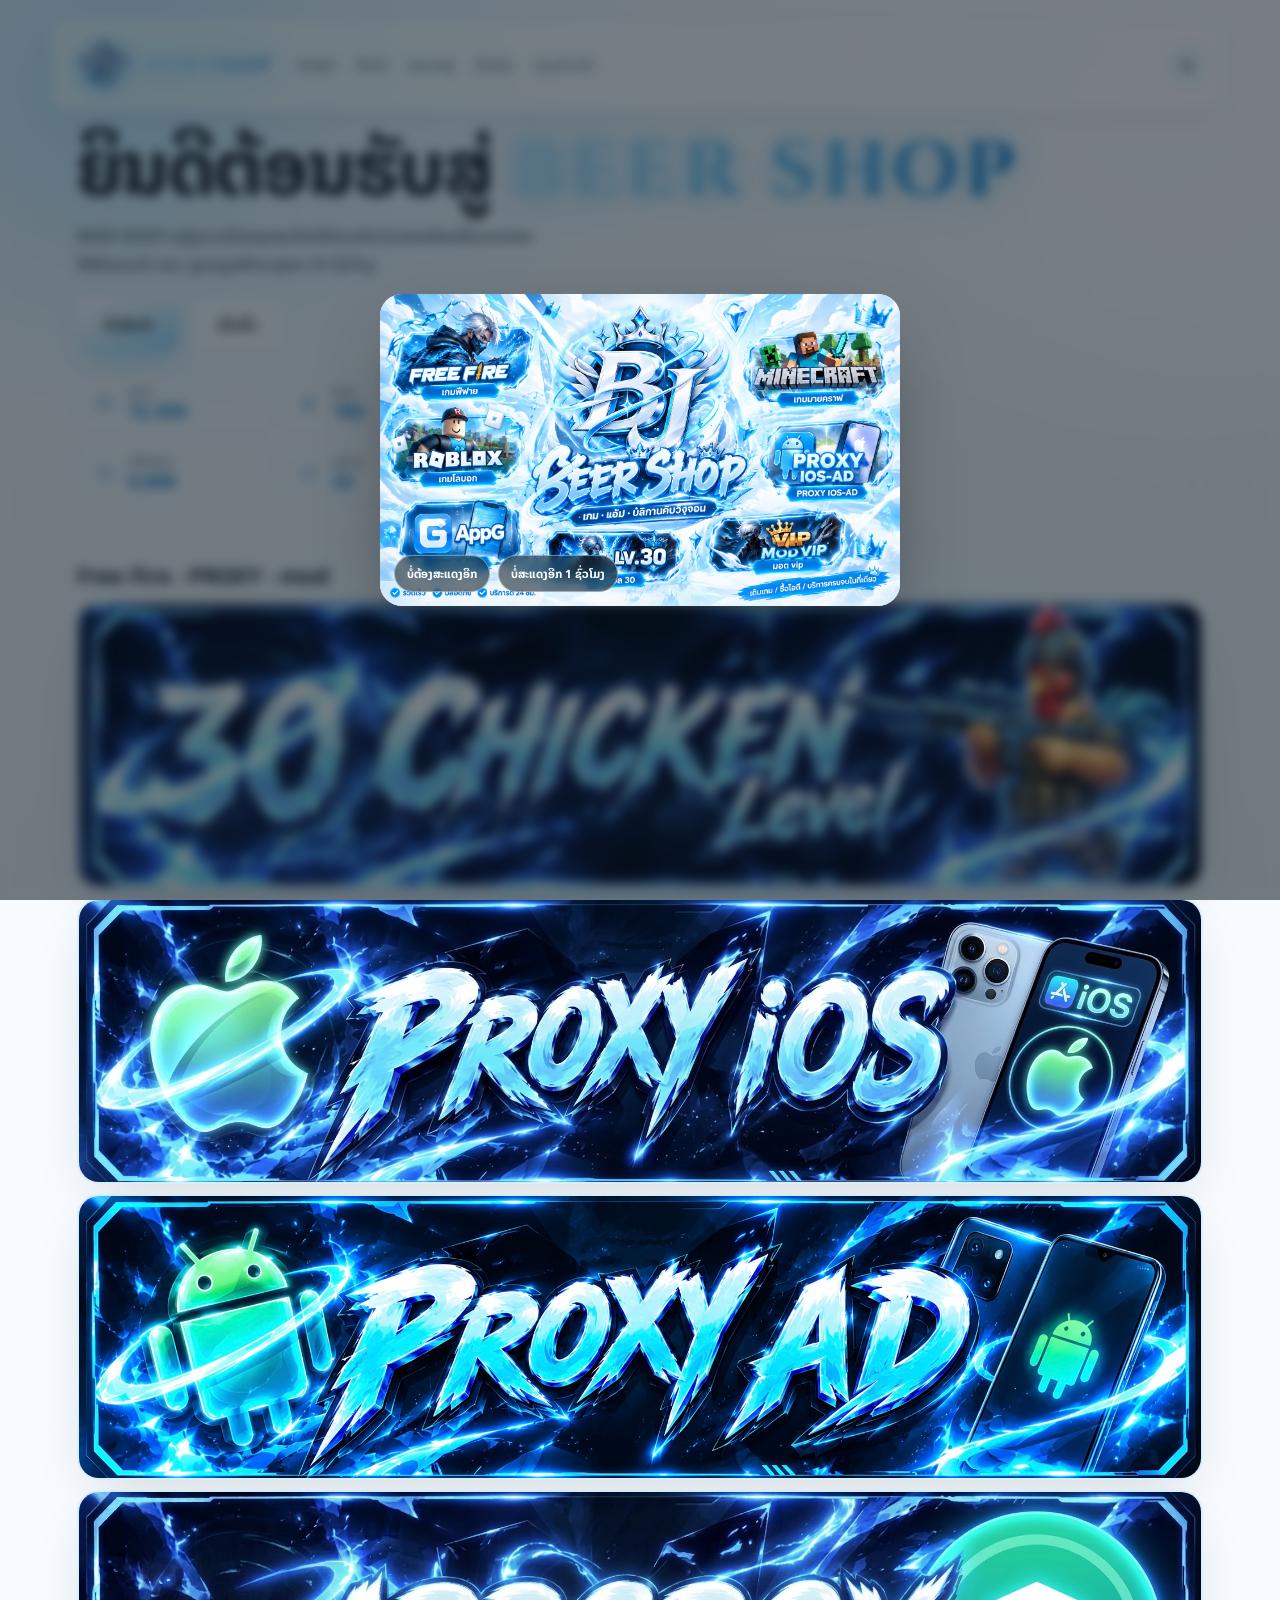
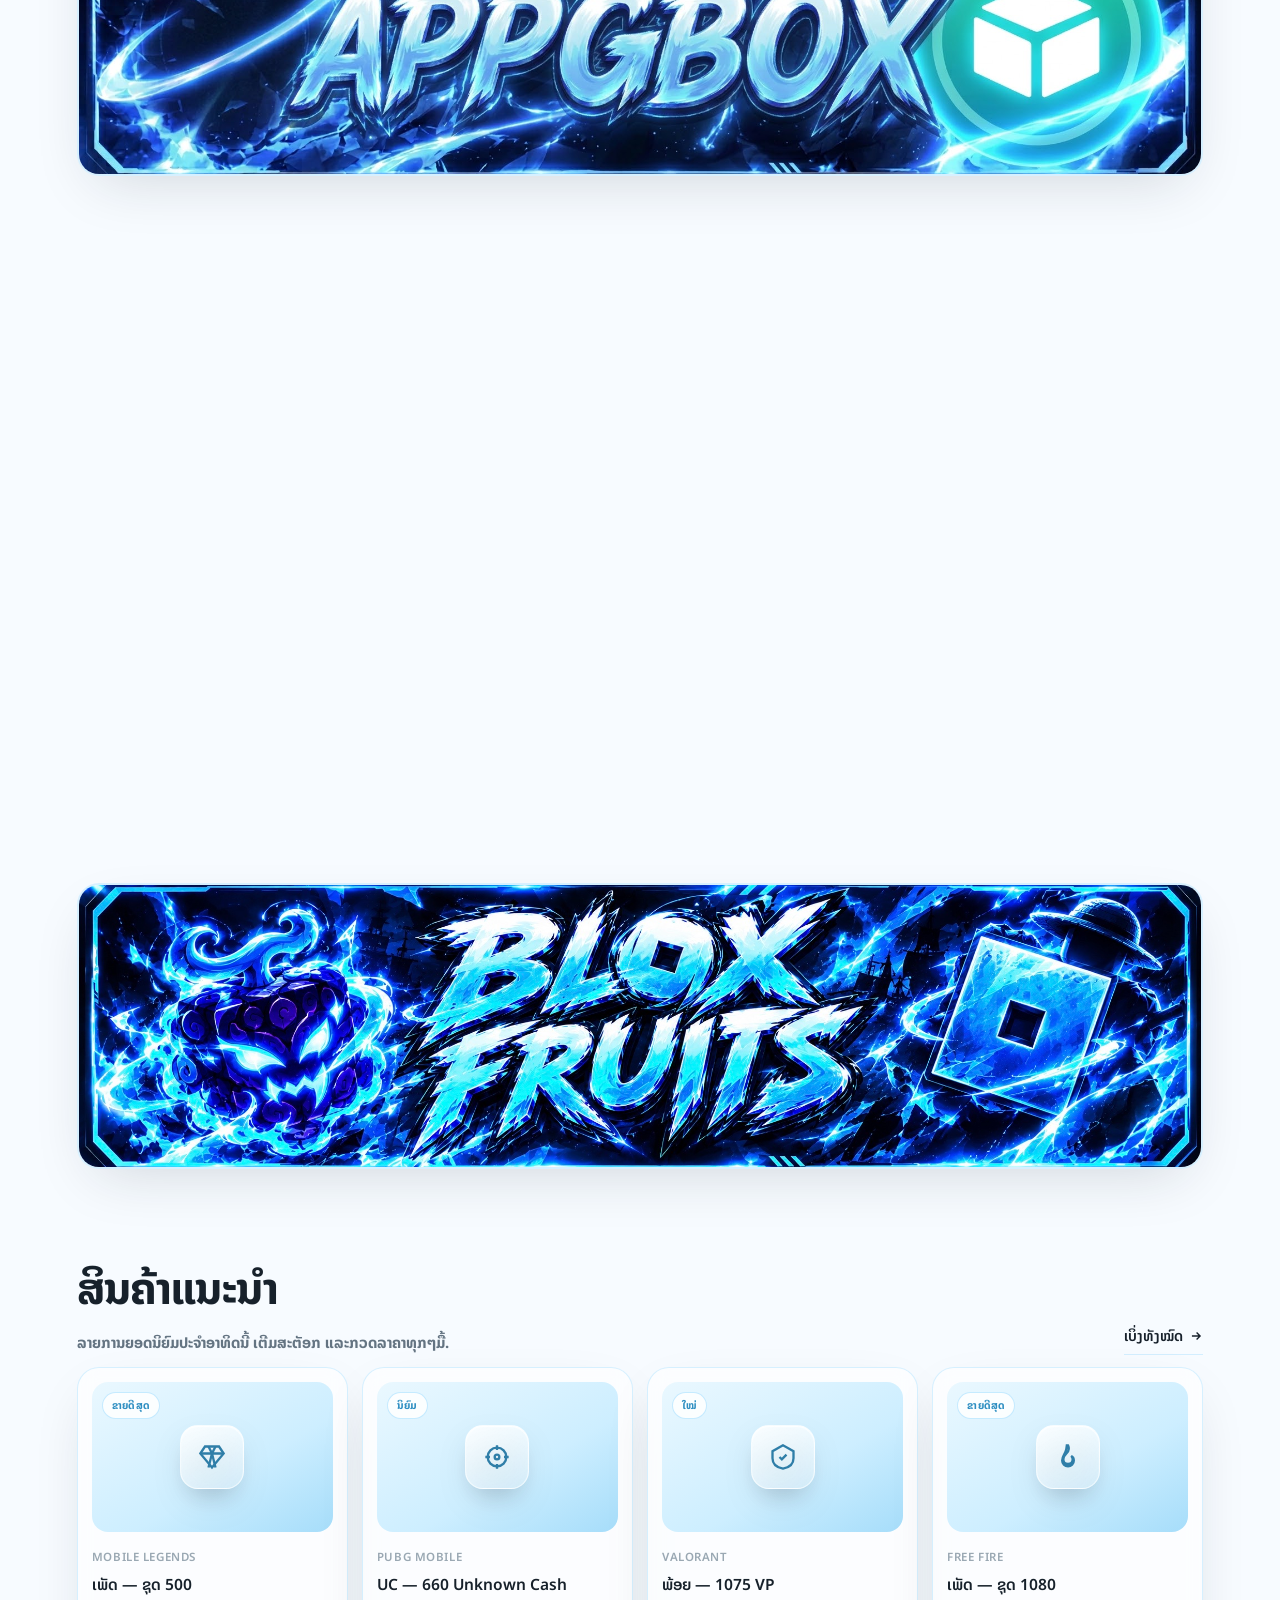
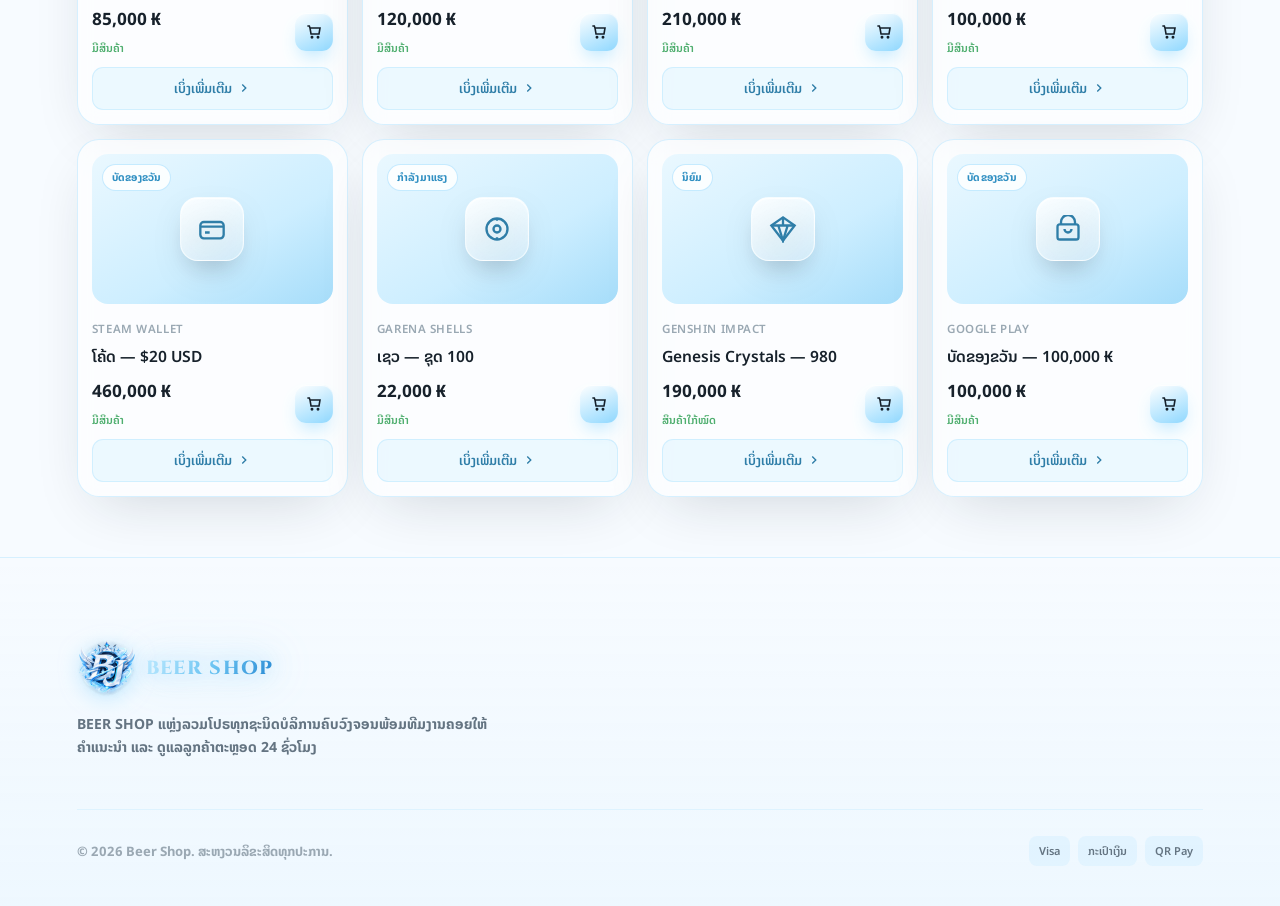
==== commit 22fb15f5: "Add files via upload" ====
--- a/index.html
+++ b/index.html
@@ -102,34 +102,46 @@
 
 <!-- CATEGORIES -->
 <section class="section" id="categories">
-  <div class="section-head reveal">
-    <div>
-      <h2>ໝວດໝູ່ສິນຄ້າ</h2>
-    </div>
-  </div>
-  <div class="cat-list">
-    <div class="cat-row reveal" data-cat="games" tabindex="0" role="button" aria-label="ເກມ">
-      <div class="cat-row-img" style="background-image:url('assets/cat-games.jpg')"></div>
-    </div>
-    <div class="cat-row reveal" data-cat="gift" tabindex="0" role="button" aria-label="ບັດຂອງຂວັນ">
-      <div class="cat-row-img" style="background-image:url('assets/cat-gift.jpg')"></div>
-    </div>
-    <div class="cat-row reveal" data-cat="topup" tabindex="0" role="button" aria-label="ເຕີມເງິນ">
-      <div class="cat-row-img" style="background-image:url('assets/cat-topup.jpg')"></div>
-    </div>
-    <div class="cat-row reveal" data-cat="best" tabindex="0" role="button" aria-label="AppGBox">
-      <div class="cat-row-img" style="background-image:url('assets/cat-best.jpg')"></div>
-    </div>
-    <div class="cat-row reveal" data-cat="vip" tabindex="0" role="button" aria-label="Product VIP">
-      <div class="cat-row-img" style="background-image:url('assets/cat-vip.jpg')"></div>
-    </div>
-    <div class="cat-row reveal" data-cat="minecraft" tabindex="0" role="button" aria-label="Minecraft iOS AD PC">
-      <div class="cat-row-img" style="background-image:url('assets/cat-minecraft.jpg')"></div>
-    </div>
-    <div class="cat-row reveal" data-cat="bloxfruits" tabindex="0" role="button" aria-label="Blox Fruits">
-      <div class="cat-row-img" style="background-image:url('assets/cat-bloxfruits.jpg')"></div>
-    </div>
-  </div>
+
+  <div class="cat-group">
+    <div class="cat-group-head reveal"><h3>Free Fire - PROXY - mod</h3></div>
+    <div class="cat-list">
+      <div class="cat-row reveal" data-cat="games" tabindex="0" role="button" aria-label="ເກມ">
+        <div class="cat-row-img" style="background-image:url('assets/cat-games.jpg')"></div>
+      </div>
+      <div class="cat-row reveal" data-cat="gift" tabindex="0" role="button" aria-label="ບັດຂອງຂວັນ">
+        <div class="cat-row-img" style="background-image:url('assets/cat-gift.jpg')"></div>
+      </div>
+      <div class="cat-row reveal" data-cat="topup" tabindex="0" role="button" aria-label="ເຕີມເງິນ">
+        <div class="cat-row-img" style="background-image:url('assets/cat-topup.jpg')"></div>
+      </div>
+      <div class="cat-row reveal" data-cat="best" tabindex="0" role="button" aria-label="AppGBox">
+        <div class="cat-row-img" style="background-image:url('assets/cat-best.jpg')"></div>
+      </div>
+      <div class="cat-row reveal" data-cat="vip" tabindex="0" role="button" aria-label="Product VIP">
+        <div class="cat-row-img" style="background-image:url('assets/cat-vip.jpg')"></div>
+      </div>
+    </div>
+  </div>
+
+  <div class="cat-group">
+    <div class="cat-group-head reveal"><h3>MINECRAFT</h3></div>
+    <div class="cat-list">
+      <div class="cat-row reveal" data-cat="minecraft" tabindex="0" role="button" aria-label="Minecraft iOS AD PC">
+        <div class="cat-row-img" style="background-image:url('assets/cat-minecraft.jpg')"></div>
+      </div>
+    </div>
+  </div>
+
+  <div class="cat-group">
+    <div class="cat-group-head reveal"><h3>ROBLOX</h3></div>
+    <div class="cat-list">
+      <div class="cat-row reveal" data-cat="bloxfruits" tabindex="0" role="button" aria-label="Blox Fruits">
+        <div class="cat-row-img" style="background-image:url('assets/cat-bloxfruits.jpg')"></div>
+      </div>
+    </div>
+  </div>
+
 </section>
 
 <!-- PRODUCTS -->
--- a/style.css
+++ b/style.css
@@ -289,6 +289,19 @@
      cropping. Image fills the card 100% (label is baked into the
      image itself), 16px gap between cards, 22px corner radius, 2px border. */
   .cat-list{ display:flex; flex-direction:column; gap:10px; }
+
+  /* ============ CATEGORY GROUPS (multiple headed sub-sections) ============ */
+  .cat-group{ margin-bottom:18px; }
+  .cat-group:last-child{ margin-bottom:0; }
+  .cat-group-head{ margin-bottom:8px; }
+  .cat-group-head h3{
+    font-size:clamp(14px, 4.6vw, 22px);
+    font-weight:700;
+    white-space:nowrap;
+    overflow:hidden;
+    text-overflow:ellipsis;
+    letter-spacing:-0.01em;
+  }
   .cat-row{
     position:relative; overflow:hidden;
     display:flex;
